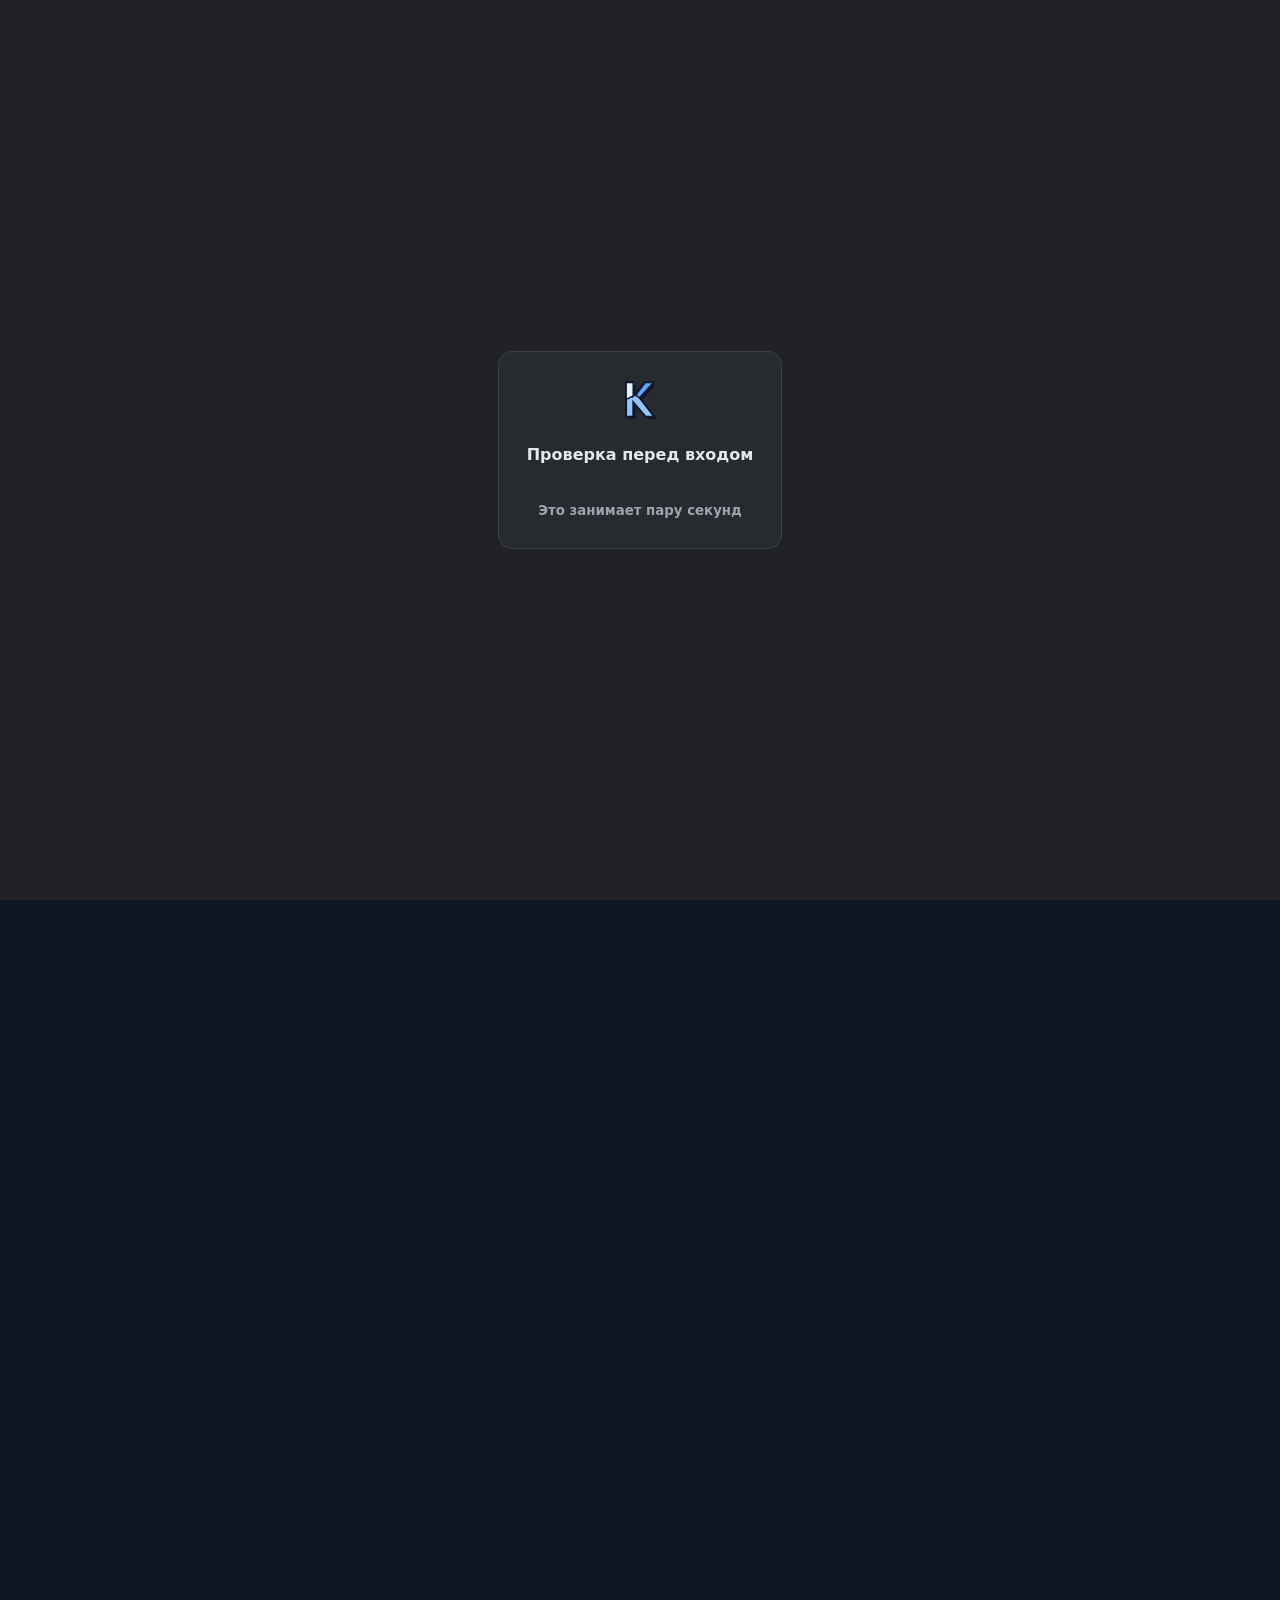
==== docs/index.html @ e1bd3796 "Откат последних 2 коммитов" ====
<!DOCTYPE html>
<html lang="ru">
<head>
<meta charset="utf-8">
<meta name="viewport" content="width=device-width,initial-scale=1,viewport-fit=cover">
<title>Kryonux: быстрый и усиленный Linux</title>
<link rel="canonical" href="https://wh1laye.github.io/Kryonux/">
<meta name="description" content="Kryonux: быстрый и усиленный Linux на базе LFS. Live ISO с установщиком, OpenRC, ядро kryonk на основе kernel.org, Limine, пакеты из исходников.">
<meta property="og:title" content="Kryonux">
<meta property="og:description" content="Kryonux: быстрый и усиленный Linux на базе LFS. Live ISO с установщиком, OpenRC, ядро kryonk на основе kernel.org, Limine, пакеты из исходников.">
<meta property="og:type" content="website">
<meta property="og:image" content="https://wh1laye.github.io/Kryonux/og.png">
<meta property="og:image:width" content="1200">
<meta property="og:image:height" content="630">
<meta name="twitter:card" content="summary_large_image">
<meta name="theme-color" content="#1a1c20">
<meta name="google-site-verification" content="18RICMRH_Gf_bcSQ7dL6TLRFiu3xmfDnoj_icw04Zkg" />
<link rel="manifest" href="manifest.webmanifest">
<link rel="alternate" type="application/rss+xml" title="Kryonux: новое" href="rss.xml">
<link rel="alternate" type="application/atom+xml" title="Kryonux: релизы" href="https://github.com/wh1laye/Kryonux/releases.atom">
<link rel="icon" href="icon.svg" type="image/svg+xml">
<link rel="icon" href="favicon.ico" sizes="48x48">
<link rel="apple-touch-icon" href="apple-touch-icon.png">
<link rel="stylesheet" href="fonts.css?v=1">
<link rel="stylesheet" href="style.css?v=16">
<link rel="stylesheet" href="site.css?v=3">
<link rel="stylesheet" href="theme.css?v=10">
<link rel="stylesheet" href="settings.css?v=6">
<link rel="stylesheet" href="ui.css?v=1">
<link rel="stylesheet" href="home.css?v=2">
<script>document.documentElement.classList.add('js')</script>
<script src="pwa.js?v=1" defer></script>
<script src="theme.js?v=17"></script>
<script src="i18n.js?v=8"></script>
<script src="typo.js?v=2"></script>
<script src="i18n-iso.js?v=1"></script>
<script src="gate.js?v=2"></script>
<script type="application/ld+json">{"@context": "https://schema.org", "@type": "SoftwareApplication", "name": "Kryonux", "alternateName": "kryonux", "applicationCategory": "OperatingSystem", "operatingSystem": "Linux x86_64", "description": "Kryonux: быстрый и усиленный Linux на базе LFS. Live ISO с установщиком, OpenRC, ядро kryonk на основе kernel.org, Limine, пакеты из исходников.", "url": "https://wh1laye.github.io/Kryonux/", "image": "https://wh1laye.github.io/Kryonux/og.png", "license": "https://www.gnu.org/licenses/gpl-3.0.html", "author": {"@type": "Organization", "name": "The Kryonux Project", "url": "https://github.com/wh1laye"}, "codeRepository": "https://github.com/wh1laye/Kryonux"}</script>
</head>
<body>
<header class="top">
<a class="brand" href="./" aria-label="Kryonux"><svg viewBox="48 18 176 208" aria-hidden="true"><defs><linearGradient id="g" x1="0" y1="0" x2="0" y2="1"><stop offset="0" stop-color="#9cc8f2"/><stop offset="1" stop-color="#3b5fa8"/></linearGradient></defs><path d="M66 36H104V108L168 36H212L138 118L216 218H170L104 142V218H66Z" fill="#0F172A"/><path d="M54 24H92V96L156 24H200L126 106L204 206H158L92 130V206H54Z" fill="url(#g)" stroke="#0F172A" stroke-width="10" stroke-linejoin="miter"/><path d="M54 24H92V96L54 114Z" fill="#E0F2FE" stroke="#0F172A" stroke-width="8" stroke-linejoin="miter"/><path d="M156 24H200L126 106L104 92Z" fill="#60A5FA" stroke="#0F172A" stroke-width="8" stroke-linejoin="miter"/></svg>ryonux</a>
<nav class="hl"><a class="gh on" aria-current="page" href=""><svg viewBox="0 0 24 24" aria-hidden="true"><path d="M4 11l8-7 8 7v9h-5v-6H9v6H4z"/></svg><span>Главная</span></a><a class="gh" href="handbook/"><svg viewBox="0 0 24 24" aria-hidden="true"><path d="M5 4h11a3 3 0 0 1 3 3v13H8a3 3 0 0 1-3-3zM5 17a3 3 0 0 1 3-3h11"/></svg><span>Справочник</span></a><div class="ddw"><button type="button" class="gh" id="ob" aria-haspopup="true" aria-expanded="false"><svg viewBox="0 0 24 24" aria-hidden="true"><path d="M5 12h.01M12 12h.01M19 12h.01" stroke-width="3"/></svg><span>Другие</span></button><div class="ddm" id="om" hidden><div class="ddh">Сборки</div><a class="ddi" href="status/"><svg viewBox="0 0 24 24" aria-hidden="true"><path d="M3 12h4l3-7 4 14 3-7h4"/></svg>Статус сборок</a><div class="ddh">Проект</div><a class="ddi" href="news/"><svg viewBox="0 0 24 24" aria-hidden="true"><path d="M12 3l2.4 5.6 6 .6-4.5 4 1.4 6-5.3-3.2L6.7 19.2l1.4-6-4.5-4 6-.6z"/></svg>Новое</a><a class="ddi" href="hardware/"><svg viewBox="0 0 24 24" aria-hidden="true"><path d="M7 7h10v10H7zM9 3v4M15 3v4M9 17v4M15 17v4M3 9h4M3 15h4M17 9h4M17 15h4"/></svg>Железо</a><a class="ddi" href="compare/"><svg viewBox="0 0 24 24" aria-hidden="true"><path d="M12 4v16M5 20h14M5 7h14M5 7l-3 6a3 3 0 0 0 6 0zM19 7l-3 6a3 3 0 0 0 6 0z"/></svg>Сравнение</a><a class="ddi" href="security/"><svg viewBox="0 0 24 24" aria-hidden="true"><rect x="5" y="11" width="14" height="9" rx="2"/><path d="M8 11V8a4 4 0 0 1 8 0v3"/></svg>Безопасность</a></div></div><a class="gh" href="forum/"><svg viewBox="0 0 24 24" aria-hidden="true"><path d="M4 5h16v11H9l-5 4z"/></svg><span>Форум</span></a><a class="gh" href="releases/"><svg viewBox="0 0 24 24" aria-hidden="true"><path d="M12 4v11M7 11l5 5 5-5M5 20h14"/></svg><span>Релизы</span></a></nav>
</header>
<main class="hm" id="top">
<section class="hero-w">
<div class="hero">
<div>
<a class="kick" href="releases/"><i></i><span id="kv">v0.0.1</span></a>
<h1>Быстрый и усиленный <em>Linux</em>, который ставится одной командой</h1>
<p class="lead">Загружаешься с live iso, запускаешь установщик, через несколько минут в /mnt/kryonux уже готовая система. OpenRC, ядро kryonk, фаервол включён с первой загрузки.</p>
<div class="cta"><a class="btn p" id="dl" href="releases/"><svg viewBox="0 0 24 24" aria-hidden="true"><path d="M12 4v11M7 11l5 5 5-5M5 20h14"/></svg><span>Скачать live iso</span></a><a class="btn" href="handbook/">Читать справочник</a></div>
<p class="mu small" id="dlinfo">x86_64, uefi и bios, ext4 и btrfs</p>
<div class="cmd" style="margin-top:18px"><span><b>$</b>doas kryonux-install</span><button class="cb" type="button" data-copy="doas kryonux-install"><svg viewBox="0 0 24 24" aria-hidden="true"><rect x="9" y="9" width="11" height="11" rx="2"/><path d="M5 15V6a2 2 0 0 1 2-2h9"/></svg><span>копировать</span></button></div>
</div>
<div class="tm" aria-label="Примеры команд">
<div class="tt"><i></i><i></i><i></i><div class="tabs" role="tablist"><button class="tab" type="button" role="tab" data-k="i" aria-selected="true">Установка</button><button class="tab" type="button" role="tab" data-k="p" aria-selected="false">Пакеты</button><button class="tab" type="button" role="tab" data-k="s" aria-selected="false">Защита</button></div></div>
<pre class="tb" id="tb"></pre>
</div>
</div>
<div class="stats">
<div class="stat rv"><b id="sv">0.0.1</b><span>Версия проекта</span></div>
<div class="stat rv"><b id="ss">—</b><span>Размер iso</span></div>
<div class="stat rv"><b>x86_64</b><span>UEFI и BIOS</span></div>
<div class="stat rv"><b>GPLv3</b><span>Лицензия</span></div>
</div>
<div class="chips"><span class="chip">OpenRC</span><span class="chip">limine</span><span class="chip">glibc</span><span class="chip">nftables</span><span class="chip">doas</span><span class="chip">syslog-ng</span><span class="chip">minisign</span><span class="chip">initramfs только для luks2</span></div>
</section>
<section id="feats">
<h2 class="rv">Из чего состоит</h2>
<p class="sh rv">Каждый компонент выбран за простоту и предсказуемость, а не за количество галочек.</p>
<div class="bento"><div class="card rv s4 big"><i><svg viewBox="0 0 24 24" aria-hidden="true"><path d="M13 3L5 14h6l-1 7 8-11h-6z"/></svg></i><h3>Быстрая установка</h3><p>Система распаковывается прямо из iso, без скачивания и компиляции. Режим auto сам размечает выбранный диск, режим manual трогает только разделы root и boot.</p><div class="tg"><span>kryonux-install</span><span>ext4</span><span>btrfs</span><span>luks2</span><span>uefi</span><span>bios</span></div></div><div class="card rv s2"><i><svg viewBox="0 0 24 24" aria-hidden="true"><path d="M12 3l8 3v6c0 5-3.5 8-8 9-4.5-1-8-4-8-9V6z"/></svg></i><h3>Усиленная база</h3><p>KSPP-опции ядра, подпись модулей, nftables с drop, обычный пользователь в wheel с doas.</p><div class="tg"><span>KSPP</span><span>nftables</span><span>doas</span></div></div><div class="card rv s2"><i><svg viewBox="0 0 24 24" aria-hidden="true"><path d="M6 6h12v12H6zM9 2v4M15 2v4M9 18v4M15 18v4M2 9h4M2 15h4M18 9h4M18 15h4"/></svg></i><h3>Ядро kryonk</h3><p>Драйверы дисков и файловых систем встроены: без шифрования система загружается без initramfs.</p></div><div class="card rv s2"><i><svg viewBox="0 0 24 24" aria-hidden="true"><path d="M12 3v9M6.3 6.3a8 8 0 1 0 11.4 0"/></svg></i><h3>OpenRC</h3><p>Простая система служб без systemd, службы стартуют параллельно.</p></div><div class="card rv s2"><i><svg viewBox="0 0 24 24" aria-hidden="true"><path d="M5 12h14M13 6l6 6-6 6"/></svg></i><h3>Limine</h3><p>Быстрый загрузчик с одним файлом конфига, для uefi и bios.</p></div><div class="card rv s2"><i><svg viewBox="0 0 24 24" aria-hidden="true"><path d="M12 3l8 4.5v9L12 21l-8-4.5v-9zM4 7.5l8 4.5 8-4.5M12 12v9"/></svg></i><h3>kpkg</h3><p>Пакеты из исходников, свои рецепты, снимки btrfs перед обновлением.</p></div><div class="card rv s2"><i><svg viewBox="0 0 24 24" aria-hidden="true"><path d="M5 11h14v9H5zM8 11V8a4 4 0 0 1 8 0v3"/></svg></i><h3>Secure boot и tpm2</h3><p>Свои ключи secure boot, подписанный uki, разблокировка luks через tpm2 с запасным паролем. На реальном железе скрипты пока не проверены.</p><div class="tg"><span>kryonux-secureboot</span><span>kryonux-uki</span><span>kryonux-tpm2</span></div></div><div class="card rv s2"><i><svg viewBox="0 0 24 24" aria-hidden="true"><path d="M12 3l8 3v6c0 5-3.5 8-8 9-4.5-1-8-4-8-9V6zM8.5 12l2.5 2.5 4.5-5"/></svg></i><h3>Проверка защиты</h3><p>Одна команда показывает, что включено в системе: фаервол, ssh, sysctl, ядро.</p><div class="tg"><span>doas kryonux-audit</span></div></div></div>
</section>
<section id="install">
<h2 class="rv">Установка в три шага</h2>
<p class="sh rv">Одной командой или вручную по справочнику.</p>
<div class="steps"><ol class="tl">
<li class="rv"><b>1</b><a href="handbook/#prep"><h3>Live iso</h3><p>Скачай, проверь сумму, запиши на флешку и загрузись. Вход в live: kryonux / kryonux.</p></a></li>
<li class="rv"><b>2</b><a href="handbook/#quick"><h3>kryonux-install</h3><p>Диск, пароли, всё остальное само: форматирование, распаковка, limine, пользователи.</p></a></li>
<li class="rv"><b>3</b><a href="handbook/#after"><h3>Reboot</h3><p>Вход, сеть, пакеты. Чистая консоль и обычный пользователь с doas.</p></a></li>
</ol>
<div class="tm rv"><div class="tt"><i></i><i></i><i></i><span class="mu small" style="margin-left:10px">Терминал</span></div><pre class="tb"><span class="l"><span class="p">$</span>doas kryonux-install</span><span class="l"><span class="p">$</span>reboot</span><span class="l"><span class="p">$</span>doas kpkg install nano</span></pre></div>
</div>
</section>
<section id="security">
<h2 class="rv">Безопасность по умолчанию</h2>
<p class="sh rv">Защита включена сразу после установки, а не спрятана в главе «потом настроишь».</p>
<div class="sec4"><div class="card rv "><i><svg viewBox="0 0 24 24" aria-hidden="true"><path d="M5 11h14v9H5zM8 11V8a4 4 0 0 1 8 0v3"/></svg></i><h3>Фаервол с первой загрузки</h3><p>nftables: входящие закрыты, исходящие открыты. Управление через kryonux-firewall.</p></div><div class="card rv "><i><svg viewBox="0 0 24 24" aria-hidden="true"><path d="M14 10a4 4 0 1 1-1.2-2.8L21 15v3h-3v-2h-2v-2h-2l-1.8-1.8"/></svg></i><h3>Подписанные релизы</h3><p>SHA-256 всех файлов и подпись minisign для iso, публичный ключ лежит на сайте.</p></div><div class="card rv "><i><svg viewBox="0 0 24 24" aria-hidden="true"><path d="M12 3l8 3v6c0 5-3.5 8-8 9-4.5-1-8-4-8-9V6zM8.5 12l2.5 2.5 4.5-5"/></svg></i><h3>Attestation в github actions</h3><p>Происхождение сборки подтверждается в самом github, а не только словами.</p></div><div class="card rv "><i><svg viewBox="0 0 24 24" aria-hidden="true"><path d="M12 3l8 3v6c0 5-3.5 8-8 9-4.5-1-8-4-8-9V6z"/></svg></i><h3>sshd выключен</h3><p>OpenSSH стоит, но не запущен. Root по ssh закрыт, включается двумя командами.</p></div></div>
</section>
<section id="pkg">
<h2 class="rv">kpkg</h2>
<p class="sh rv">Свой пакетный менеджер: пакеты собираются из исходников, на btrfs перед обновлением делается снимок.</p>
<div class="pk">
<div class="tm rv"><div class="tt"><i></i><i></i><i></i><span class="mu small" style="margin-left:10px">kpkg</span></div><pre class="tb"><span class="l"><span class="p">$</span>doas kpkg sync</span><span class="l"><span class="p">$</span>doas kpkg search htop</span><span class="l"><span class="p">$</span>doas kpkg install -a htop</span><span class="l"><span class="p">$</span>doas kpkg upgrade</span><span class="l"><span class="p">$</span>doas kpkg rollback</span></pre></div>
<div style="display:grid;gap:14px"><div class="card rv "><i><svg viewBox="0 0 24 24" aria-hidden="true"><path d="M12 3l8 4.5v9L12 21l-8-4.5v-9zM4 7.5l8 4.5 8-4.5M12 12v9"/></svg></i><h3>Снимки btrfs</h3><p>Upgrade сначала делает снимок корня, rollback загружается из него.</p></div><div class="card rv "><i><svg viewBox="0 0 24 24" aria-hidden="true"><path d="M12 3l8 3v6c0 5-3.5 8-8 9-4.5-1-8-4-8-9V6z"/></svg></i><h3>Проверка при установке</h3><p>Исходники kpkg проверяются подписью minisign, без неё установка отменяется.</p></div><div class="card rv "><i><svg viewBox="0 0 24 24" aria-hidden="true"><path d="M11 5a6 6 0 1 0 0 12 6 6 0 0 0 0-12zM16 16l5 5"/></svg></i><h3>Доктор</h3><p>kpkg doctor проверяет настройку, kpkg fix чинит окружение сборки.</p></div></div>
</div>
</section>
<section id="inside">
<h2 class="rv">Что внутри и чего нет</h2>
<p class="sh rv">Честный список, без маркетинга.</p>
<div class="two">
<div class="card rv y"><h3>Что внутри</h3><ul><li>GCC, glibc, binutils, python</li><li>OpenRC, udev, dhcpcd, iwd</li><li>OpenDoas вместо sudo</li><li>curl, git, nano, wget, rsync</li><li>nftables, gnupg, man-db</li><li>kpkg для пакетов</li></ul></div>
<div class="card rv n"><h3>Чего пока нет</h3><ul><li>Выбор рабочего стола и графики</li><li>ARM, только x86_64</li><li>Графического установщика</li></ul></div>
</div>
</section>
<section id="news">
<h2 class="rv">Новое</h2>
<p class="sh rv">Последние изменения проекта.</p>
<div class="nl" id="nl"></div>
</section>
<section id="faq">
<h2 class="rv">Частые вопросы</h2>
<div class="faq"><details class="rv"><summary>Это отдельный дистрибутив или сборка чужого?</summary><p>Собственная система: база собрана по lfs с glibc, свой установщик, свой загрузочный образ и свои сборочные скрипты. Рецепты пакетов в kpkg написаны для проекта.</p></details><details class="rv"><summary>На каком железе работает?</summary><p>Только x86_64, uefi и старый bios. На странице «железо» собрано, на чём проверено.</p></details><details class="rv"><summary>Есть ли графика?</summary><p>Нет, после установки только консоль. Всё остальное ты добавляешь сам через kpkg.</p></details><details class="rv"><summary>Как проверить, что iso не подменён?</summary><p>Сверь sha256 и, если в релизе есть файл .minisig, подпись minisign ключом с сайта. Файлы и суммы лежат на странице релизов.</p></details><details class="rv"><summary>Безопасно ли в live пароль Kryonux?</summary><p>Пароль Kryonux известен всем и нужен только для live, ssh в live закрыт. В установленной системе такого пароля нет.</p></details></div>
</section>
<section id="more">
<h2 class="rv">Дальше</h2>
<div class="nav"><a href="handbook/"><svg viewBox="0 0 24 24" aria-hidden="true"><path d="M5 4h11a3 3 0 0 1 3 3v13H8a3 3 0 0 1-3-3zM5 17a3 3 0 0 1 3-3h11"/></svg><div><strong>Справочник</strong><span>Установка, первые шаги и ошибки</span></div></a><a href="releases/"><svg viewBox="0 0 24 24" aria-hidden="true"><path d="M12 4v11M7 11l5 5 5-5M5 20h14"/></svg><div><strong>Релизы</strong><span>Live iso и контрольные суммы</span></div></a><a href="forum/"><svg viewBox="0 0 24 24" aria-hidden="true"><path d="M4 5h16v11H9l-5 4z"/></svg><div><strong>Форум</strong><span>Вопросы и обсуждение</span></div></a><a href="news/"><svg viewBox="0 0 24 24" aria-hidden="true"><path d="M12 3l2.4 5.6 6 .6-4.5 4 1.4 6-5.3-3.2L6.7 19.2l1.4-6-4.5-4 6-.6z"/></svg><div><strong>Новое</strong><span>Что в работе и что в планах</span></div></a><a href="hardware/"><svg viewBox="0 0 24 24" aria-hidden="true"><path d="M7 7h10v10H7zM9 3v4M15 3v4M9 17v4M15 17v4M3 9h4M3 15h4M17 9h4M17 15h4"/></svg><div><strong>Железо</strong><span>На чём проверено, добавь своё</span></div></a><a href="status/"><svg viewBox="0 0 24 24" aria-hidden="true"><path d="M3 12h4l3-7 4 14 3-7h4"/></svg><div><strong>Статус сборок</strong><span>Состояние github actions</span></div></a><a href="compare/"><svg viewBox="0 0 24 24" aria-hidden="true"><path d="M12 4v16M5 20h14M5 7h14M5 7l-3 6a3 3 0 0 0 6 0zM19 7l-3 6a3 3 0 0 0 6 0z"/></svg><div><strong>Сравнение</strong><span>Чем Kryonux отличается от других</span></div></a></div>
</section>
<section>
<div class="fin rv">
<h2>Поставь Kryonux сегодня</h2>
<p class="sh">Скачай live iso, проверь сумму и запусти установщик. Хватит флешки и десяти минут.</p>
<div class="cta"><a class="btn p" href="releases/">Скачать live iso</a><a class="btn" href="https://github.com/wh1laye/Kryonux">GitHub</a></div>
</div>
</section>
<footer>
<p>© 2026 The Kryonux Project. Лицензия GNU GPLv3. </p>
<p>Рецепты пакетов написаны для Kryonux и распространяются под лицензией проекта.</p>
<p><a href="https://github.com/wh1laye/Kryonux">github.com/wh1laye/Kryonux</a><br><a href="https://github.com/wh1laye/kpkg-recipes">github.com/wh1laye/kpkg-recipes</a></p>
</footer>
</main>
<script src="home.js?v=2" defer></script>
<script src="cmdk.js?v=4" defer></script>
<script src="ui.js?v=1" defer></script>
</body>
</html>
---- docs/fonts.css ----
@font-face{font-family:"Comfortaa";src:url("fonts/Comfortaa-Variable.woff2") format("woff2");font-weight:300 700;font-style:normal;font-display:swap}
@font-face{font-family:"IBM Plex Mono";src:url("fonts/IBMPlexMono-Regular.woff2") format("woff2");font-weight:400;font-style:normal;font-display:swap}
@font-face{font-family:"IBM Plex Mono";src:url("fonts/IBMPlexMono-Medium.woff2") format("woff2");font-weight:500;font-style:normal;font-display:swap}
@font-face{font-family:"IBM Plex Mono";src:url("fonts/IBMPlexMono-SemiBold.woff2") format("woff2");font-weight:600;font-style:normal;font-display:swap}
---- docs/style.css ----
:root{--bg:#f1f7ff;--surf:#fcfeff;--side:#e6f0fb;--line:#d0e2f4;--ink:#0e1c33;--mute:#587089;--ac:#1d78e6;--soft:#d9eafc;--code:#e8f2fc;--onac:#fff;--warnbg:#fdf4e3;--warnbd:#e8c277;--warnfg:#8a5a0b;--ok:#2e9e6b;--bad:#c4372c;--sans:"Comfortaa",system-ui,-apple-system,"Segoe UI",sans-serif;--mono:"IBM Plex Mono",ui-monospace,Menlo,Consolas,monospace}
*{box-sizing:border-box;scrollbar-width:thin;scrollbar-color:var(--line) transparent}
html{scroll-behavior:smooth;scroll-padding-top:80px;-webkit-text-size-adjust:100%;text-size-adjust:100%}
body{margin:0;background:var(--bg);color:var(--ink);font:16px/1.65 var(--sans);font-weight:700;-webkit-font-smoothing:antialiased;padding-top:env(safe-area-inset-top,0)}
a{color:var(--ac);text-underline-offset:3px}
::selection{background:var(--soft)}
:focus-visible{outline:2px solid var(--ac);outline-offset:2px;border-radius:calc(4px*var(--rs,1))}
[hidden]{display:none!important}
.mu{color:var(--mute)}

.top{position:sticky;top:0;z-index:20;display:flex;align-items:center;justify-content:space-between;gap:12px;height:54px;padding:0 20px;background:var(--surf);border-bottom:1px solid var(--line)}
.brand{display:flex;align-items:center;gap:1px;color:var(--ink);text-decoration:none;font-weight:600;font-size:19px;letter-spacing:-.01em;min-width:0}
.brand svg{height:22px;width:auto;flex:none;margin-right:1px}
.brand span{color:var(--mute);font-weight:400;font-size:15px;border-left:1px solid var(--line);padding-left:10px;white-space:nowrap}
.hl{display:flex;align-items:center;gap:2px;min-width:0;overflow-x:auto;scrollbar-width:none;-webkit-overflow-scrolling:touch}
.hl::-webkit-scrollbar{display:none}
.hl>*{flex:none}
.gh{position:relative;display:inline-flex;align-items:center;gap:6px;padding:6px 10px;margin:0;border:0;border-radius:calc(9px*var(--rs,1));background:none;color:var(--mute);font:inherit;font-weight:500;font-size:14px;line-height:1.4;-webkit-appearance:none;appearance:none;-webkit-tap-highlight-color:transparent;white-space:nowrap;text-decoration:none;cursor:pointer;transition:background .12s,color .12s}
button.gh{font-family:var(--sans)}
.gh:hover{background:var(--side);color:var(--ink)}
.gh.on{background:var(--soft);color:var(--ac)}
.gh svg{width:16px;height:16px;flex:none;fill:none;stroke:currentColor;stroke-width:1.8;stroke-linecap:round;stroke-linejoin:round}

.layout{display:grid;grid-template-columns:276px minmax(0,1fr);max-width:1180px;margin:0 auto}
.toc{position:sticky;top:54px;align-self:start;height:calc(100vh - 54px);overflow-y:auto;padding:30px 18px 30px 24px;border-right:1px solid var(--line)}
.toc summary{cursor:pointer;font-size:12px;font-weight:600;color:var(--mute);letter-spacing:.06em;margin-bottom:12px;list-style:none}
.toc summary::-webkit-details-marker{display:none}
.toc ol{list-style:none;margin:0;padding:0}
.toc li a{display:block;padding:5px 12px;border-radius:calc(8px*var(--rs,1));color:var(--mute);text-decoration:none;font-size:15px;line-height:1.45;transition:background .12s,color .12s}
.toc li a:hover{background:var(--side);color:var(--ink)}
.toc li a.on{background:var(--soft);color:var(--ac);font-weight:500}
.toc li li a{padding-left:26px;font-size:14px}
main{padding:44px 52px 90px;max-width:860px}
h1{font-size:36px;line-height:1.2;margin:0 0 10px;font-weight:600;letter-spacing:-.02em}
h2{font-size:25px;line-height:1.3;margin:54px 0 12px;padding-bottom:10px;border-bottom:1px solid var(--line);font-weight:600;letter-spacing:-.01em}
h3{font-size:18px;margin:30px 0 6px;font-weight:600}
p{margin:0 0 14px}
.lead{color:var(--mute);font-size:18px;line-height:1.6}
pre{margin:0;padding:15px 18px;background:var(--code);border:1px solid var(--line);border-radius:calc(12px*var(--rs,1));overflow-x:auto;font:14px/1.7 var(--mono)}
main>pre{margin:10px 0 18px}
code{font-family:var(--mono);font-size:.9em}
p code,li code,td code{background:var(--code);border:1px solid var(--line);border-radius:calc(6px*var(--rs,1));padding:1px 6px}
pre code{border:0;background:none;padding:0;font-size:inherit}
.cw{position:relative;margin:10px 0 18px}
.cw pre{margin:0;padding-right:54px}
.cpb{position:absolute;top:9px;right:9px;display:flex;align-items:center;justify-content:center;width:32px;height:32px;padding:0;border:1px solid var(--line);border-radius:calc(8px*var(--rs,1));background:var(--surf);color:var(--mute);cursor:pointer;transition:color .12s,border-color .12s}
.cpb:hover{color:var(--ac);border-color:var(--ac)}
.cpb.ok{color:var(--ok);border-color:var(--ok)}
.cpb svg{width:16px;height:16px;fill:none;stroke:currentColor;stroke-width:1.9;stroke-linecap:round;stroke-linejoin:round}
.note,.warn{margin:18px 0;padding:14px 18px;border-radius:calc(12px*var(--rs,1));background:var(--soft);border:1px solid var(--line)}
.note b,.warn b{display:block;font-size:12px;font-weight:600;letter-spacing:.04em;color:var(--ac);margin-bottom:3px}
.warn{background:var(--warnbg);border-color:var(--warnbd)}
.warn b{color:var(--warnfg)}
table{width:100%;border-collapse:separate;border-spacing:0;margin:14px 0 20px;font-size:15px;border:1px solid var(--line);border-radius:calc(12px*var(--rs,1));overflow:hidden;background:var(--surf)}
th,td{text-align:left;padding:10px 16px;border-bottom:1px solid var(--line);vertical-align:top}
tr:last-child>td{border-bottom:0}
th{background:var(--side);font-size:13px;font-weight:600;color:var(--mute)}
th+th,td+td{border-left:1px solid var(--line)}
.sc{overflow-x:auto}
footer{border-top:1px solid var(--line);margin-top:56px;padding-top:20px;color:var(--mute);font-size:14px}
footer p{margin:0 0 6px}

.btn{display:inline-flex;align-items:center;justify-content:center;gap:7px;padding:8px 16px;border:1px solid var(--line);border-radius:calc(10px*var(--rs,1));background:var(--surf);color:var(--ink);font:inherit;font-weight:500;font-size:15px;line-height:1.4;text-decoration:none;white-space:nowrap;cursor:pointer;transition:border-color .12s,background .12s,color .12s}
.btn:hover{border-color:var(--ac);color:var(--ac)}
.btn.p{background:var(--ac);border-color:var(--ac);color:var(--onac)}
.btn.p:hover{background:var(--ac);color:var(--onac);opacity:.9}
.btn.s{padding:5px 12px;font-size:14px}
.btn:disabled{opacity:.55;cursor:default}
.btn svg{width:16px;height:16px;fill:none;stroke:currentColor;stroke-width:1.8;stroke-linecap:round;stroke-linejoin:round}
.tag{display:inline-block;font-size:12px;line-height:20px;padding:0 9px;margin-right:6px;border-radius:var(--rp,999px);background:var(--soft);color:var(--mute);white-space:nowrap;font-weight:500}

@media(max-width:860px){
  .layout{display:block}
  .toc{position:static;height:auto;border-right:0;border-bottom:1px solid var(--line);padding:16px 18px}
  main{padding:28px 18px 60px}
  h1{font-size:30px}
  h2{font-size:22px;margin-top:42px}
  .top{padding:0 14px}
}
@media(max-width:560px){
  .hl{gap:0}
  .hl .gh span{display:none}
  .hl .gh{padding:7px}
  .brand span{display:none}
  .brand{font-size:16px;gap:0}
  .brand svg{height:19px}
}

.ddw{position:relative;display:inline-flex}
.ddm{position:fixed;top:58px;right:12px;z-index:40;display:flex;flex-direction:column;gap:2px;min-width:210px;max-width:calc(100vw - 24px);padding:6px;border:1px solid var(--line);border-radius:calc(12px*var(--rs,1));background:var(--surf)}
.ddm[hidden]{display:none}
.ddm{max-height:calc(100vh - 70px);overflow-y:auto}
.ddh{padding:8px 12px 4px;color:var(--mute);font-size:12px;font-weight:600}
.ddi{display:flex;align-items:center;gap:10px;padding:9px 12px;border-radius:calc(9px*var(--rs,1));color:var(--ink);text-decoration:none;font-size:14px;font-weight:500}
.ddi svg{width:17px;height:17px;flex:none;fill:none;stroke:var(--mute);stroke-width:1.8;stroke-linecap:round;stroke-linejoin:round}
.ddi:hover{background:var(--side)}
.ddi.on{background:var(--soft);color:var(--ac)}
.ddi.on svg{stroke:var(--ac)}
@media(max-width:380px){
  .top{padding:0 8px;gap:6px}
  .hl .gh{padding:6px}
  .brand svg{width:28px}
}
.sc:has(>table){padding:0;margin:14px 0 20px;border:1px solid var(--line);border-radius:calc(12px*var(--rs,1));background:var(--surf);overflow-x:auto}
.sc:has(>table)>table,.tw>table{margin:0;border:0;border-radius:0;background:none}

body{background-image:linear-gradient(135deg,transparent 49.6%,rgba(110,170,235,.10) 50%,transparent 50.4%),linear-gradient(45deg,transparent 49.6%,rgba(110,170,235,.10) 50%,transparent 50.4%);background-size:72px 72px}
.top{background:color-mix(in srgb,var(--surf) 86%,#bfe3ff);border-bottom-color:color-mix(in srgb,var(--line) 70%,#7fc4ff)}
.btn.p{background:linear-gradient(135deg,#7bd0ff,#2a6fe3);color:#fff;box-shadow:0 6px 20px rgba(60,140,240,.35),inset 0 1px 0 rgba(255,255,255,.55)}

.top{backdrop-filter:blur(10px) saturate(1.3);-webkit-backdrop-filter:blur(10px) saturate(1.3)}
h2,.hm h2{position:relative}
.hm h2::after{content:"";display:block;width:56px;height:3px;margin-top:10px;border-radius:2px;background:linear-gradient(90deg,#8ee9ff,#2b6fe0 60%,transparent)}
.gh.on{background:linear-gradient(135deg,color-mix(in srgb,var(--soft) 80%,#fff),var(--soft));box-shadow:inset 0 0 0 1px color-mix(in srgb,var(--ac) 25%,transparent)}
pre,.code{border:1px solid color-mix(in srgb,var(--ac) 18%,var(--line));box-shadow:inset 0 1px 0 rgba(255,255,255,.35)}
a.card,.card{transition:transform .18s,box-shadow .18s,border-color .18s}
a.card:hover,.card:hover{transform:translateY(-2px);border-color:color-mix(in srgb,var(--ac) 45%,var(--line));box-shadow:0 10px 28px color-mix(in srgb,var(--ac) 16%,transparent)}
::selection{background:color-mix(in srgb,var(--ac) 28%,transparent)}

.bento>*,.card,.stat{background:linear-gradient(145deg,color-mix(in srgb,var(--surf) 90%,#d4eeff),color-mix(in srgb,var(--surf) 95%,#b9defa));border:1px solid color-mix(in srgb,var(--ac) 24%,var(--line));box-shadow:inset 0 1px 0 rgba(255,255,255,.75),0 8px 24px color-mix(in srgb,var(--ac) 9%,transparent);position:relative;overflow:hidden}
.bento>*::after,.card::after,.stat::after{content:"";position:absolute;top:-60%;left:-30%;width:55%;height:220%;pointer-events:none;background:linear-gradient(100deg,transparent,rgba(255,255,255,.5),transparent);transform:rotate(18deg) translateX(-180%);transition:transform .9s ease}
.bento>*:hover::after,.card:hover::after,.stat:hover::after{transform:rotate(18deg) translateX(460%)}
.chip,.kick{background:linear-gradient(135deg,#e2f5ff,#bfe1ff);color:#0a3a78;border:1px solid #9ed0ff}
.hero-w::after{content:"";position:absolute;left:-40px;bottom:-30px;width:220px;height:220px;z-index:-1;pointer-events:none;background:linear-gradient(135deg,rgba(150,215,255,.7),rgba(255,255,255,0));clip-path:polygon(50% 0,100% 50%,50% 100%,0 50%);opacity:.55}
html[data-theme=gray] .bento>*,html[data-theme=gray] .card,html[data-theme=gray] .stat{background:linear-gradient(145deg,#17304a,#0f2033);border-color:#2a4a6c;box-shadow:inset 0 1px 0 rgba(160,220,255,.12),0 8px 28px rgba(60,160,255,.08)}
html[data-theme=gray] .chip,html[data-theme=gray] .kick{background:linear-gradient(135deg,#17406a,#10304f);color:#bfe6ff;border-color:#2d6a9f}
html[data-theme=gray] .hero-w::before,html[data-theme=gray] .hero-w::after{opacity:.28}
@media(prefers-reduced-motion:reduce){.bento>*::after,.card::after,.stat::after{transition:none}}
---- docs/site.css ----
.lp,.np{max-width:1040px;margin:0 auto;padding:56px 24px 90px}
.np{max-width:820px;padding-top:44px}
.eyebrow{display:inline-block;margin:0 0 14px;padding:3px 12px;border-radius:var(--rp,999px);background:var(--soft);color:var(--ac);font-size:13px;font-weight:500}
.hero{display:grid;grid-template-columns:minmax(0,1.15fr) minmax(0,1fr);gap:40px;align-items:center;padding:20px 0 30px}
.hero h1{font-size:46px;line-height:1.12;letter-spacing:-.025em;margin:0 0 16px}
.hero .lead{max-width:34em;margin:0 0 26px}
.cta{display:flex;flex-wrap:wrap;gap:10px;margin-bottom:14px}
.cta .btn{padding:11px 22px;font-size:16px}
.small{font-size:14px;margin:0}
.kryonux{margin:0;padding:26px 22px;border:1px solid var(--line);border-radius:calc(20px*var(--rs,1));background:var(--surf);color:var(--ac);font:12px/1.15 var(--mono);letter-spacing:.06em;overflow:hidden;white-space:pre;text-align:center;user-select:none}
.sec{margin-top:64px}
.sec h2{margin:0 0 14px;padding:0;border:0;font-size:26px}
.feats{display:grid;grid-template-columns:repeat(auto-fit,minmax(290px,1fr));gap:14px;margin-top:18px}
.feat{padding:20px 22px;border:1px solid var(--line);border-radius:calc(16px*var(--rs,1));background:var(--surf)}
.feat i{display:flex;align-items:center;justify-content:center;width:42px;height:42px;margin-bottom:12px;border-radius:calc(12px*var(--rs,1));background:var(--soft)}
.feat svg{width:22px;height:22px;fill:none;stroke:var(--ac);stroke-width:1.7;stroke-linecap:round;stroke-linejoin:round}
.feat h3{margin:0 0 4px;font-size:18px}
.feat p{margin:0;color:var(--mute);font-size:15px;line-height:1.55}
.flow{display:grid;grid-template-columns:repeat(auto-fit,minmax(220px,1fr));gap:12px;margin:18px 0 0;padding:0;list-style:none}
.flow a{display:grid;grid-template-columns:34px 1fr;gap:2px 12px;align-items:center;padding:14px 16px;border:1px solid var(--line);border-radius:calc(14px*var(--rs,1));background:var(--surf);color:var(--ink);text-decoration:none;transition:border-color .12s}
.flow a:hover{border-color:var(--ac)}
.flow b{grid-row:span 2;display:flex;align-items:center;justify-content:center;width:34px;height:34px;border-radius:50%;background:var(--soft);color:var(--ac);font-size:15px}
.flow strong{font-weight:600;line-height:1.3}
.flow span{color:var(--mute);font-size:14px;line-height:1.4}
.term{border:1px solid var(--line);border-radius:calc(16px*var(--rs,1));background:var(--code);overflow:hidden}
.tbar{padding:9px 18px;border-bottom:1px solid var(--line);color:var(--mute);font-size:13px}
.term pre{margin:0;padding:18px 20px;border:0;border-radius:0;background:none;color:var(--ink);font:14px/1.8 var(--mono)}
.term .p{color:var(--ac);margin-right:8px}
.two{display:grid;grid-template-columns:1fr 1fr;gap:34px}
.two h2{font-size:22px}
.chk,.no{margin:0;padding:0;list-style:none}
.chk li,.no li{position:relative;margin:0;padding:9px 0 9px 28px;border-bottom:1px solid var(--line)}
.chk li::before,.no li::before{content:'';position:absolute;left:2px;top:15px;width:12px;height:7px;border-left:2px solid var(--ok);border-bottom:2px solid var(--ok);transform:rotate(-45deg)}
.no li::before{left:4px;top:11px;width:2px;height:14px;border:0;background:var(--mute);transform:rotate(45deg)}
.no li::after{content:'';position:absolute;left:4px;top:11px;width:2px;height:14px;background:var(--mute);transform:rotate(-45deg)}
.links{display:grid;grid-template-columns:repeat(auto-fit,minmax(220px,1fr));gap:12px}
.links a{display:flex;flex-direction:column;gap:2px;padding:16px 18px;border:1px solid var(--line);border-radius:calc(14px*var(--rs,1));background:var(--surf);color:var(--ink);text-decoration:none;transition:border-color .12s}
.links a:hover{border-color:var(--ac)}
.links strong{font-size:17px}
.links span{color:var(--mute);font-size:14px}
.log{margin:22px 0 26px;padding:0;list-style:none}
.log li{display:grid;grid-template-columns:104px 1fr;gap:16px;padding:18px 0;border-top:1px solid var(--line)}
.log li:last-child{border-bottom:1px solid var(--line)}
.log h3{margin:0 0 4px;font-size:18px}
.log p{margin:0;color:var(--mute)}
.st{align-self:start;justify-self:start;padding:2px 11px;border-radius:var(--rp,999px);background:var(--side);color:var(--mute);font-size:12px;font-weight:600;line-height:20px}
.st.ok{background:rgba(46,158,107,.15);color:var(--ok)}
.st.wip{background:var(--soft);color:var(--ac)}
@media(max-width:860px){
  .lp,.np{padding:34px 18px 70px}
  .hero{grid-template-columns:1fr;gap:26px}
  .hero h1{font-size:34px}
  .kryonux{font-size:9px;padding:18px 10px}
  .two{grid-template-columns:1fr;gap:10px}
  .sec{margin-top:48px}
  .log li{grid-template-columns:1fr;gap:6px}
}
---- docs/theme.css ----
html{background:var(--bg);color-scheme:light}
html[data-grad]{background:linear-gradient(var(--ga),var(--g1),var(--g2)) fixed}
body{min-height:100vh}
html[data-theme=gray]{color-scheme:dark;--bg:#0e1622;--surf:#142030;--side:#192840;--line:#243750;--ink:#e6f1ff;--mute:#8fa8c4;--ac:#7fd0ff;--soft:#173250;--code:#0b121c;--onac:#11151b;--warnbg:#352d20;--warnbd:#8f6a28;--warnfg:#e7c37a;--ok:#4bc08a;--bad:#f08a82}
html[data-theme=gray] ::selection{background:#41506a}
html[data-grad] body{background:linear-gradient(var(--ga),var(--g1),var(--g2)) fixed;min-height:100vh}
html[data-grad] .top,html[data-grad] .bar{background:linear-gradient(var(--ga),var(--g1),var(--g2)) fixed}
html[data-theme=night]{color-scheme:dark;--bg:#000;--surf:#0b0b0e;--side:#121216;--line:#202228;--ink:#e8e9ec;--mute:#8b9099;--ac:#7aa7ff;--soft:#0f1626;--code:#060608;--onac:#000;--warnbg:#241c0c;--warnbd:#7a5a1e;--warnfg:#e7c37a;--ok:#4bc08a;--bad:#f08a82}
html[data-theme=night] ::selection{background:#1c2f55}
html[data-theme=nord]{color-scheme:dark;--bg:#2e3440;--surf:#3b4252;--side:#434c5e;--line:#4c566a;--ink:#eceff4;--mute:#a7b1c2;--ac:#88c0d0;--soft:#394a5c;--code:#292e39;--onac:#1d2128;--warnbg:#4a4230;--warnbd:#8f7a3e;--warnfg:#ebcb8b;--ok:#a3be8c;--bad:#bf616a}
html[data-theme=nord] ::selection{background:#4c6a7a}
html[data-theme=dracula]{color-scheme:dark;--bg:#282a36;--surf:#303241;--side:#383a4c;--line:#44475a;--ink:#f8f8f2;--mute:#a4a8c4;--ac:#bd93f9;--soft:#3b3558;--code:#21222c;--onac:#1a1a22;--warnbg:#3d3a2a;--warnbd:#8f8a3e;--warnfg:#f1fa8c;--ok:#50fa7b;--bad:#ff5555}
html[data-theme=dracula] ::selection{background:#4a3f73}
html[data-theme=sepia]{color-scheme:light;--bg:#f4ecd8;--surf:#fbf5e6;--side:#ece2c8;--line:#dccfae;--ink:#3b2f1e;--mute:#7a6a4f;--ac:#a0521d;--soft:#efdcbf;--code:#efe5cc;--onac:#fff;--warnbg:#f6e7bf;--warnbd:#d3a64a;--warnfg:#7a4f08;--ok:#3f8a4f;--bad:#b3362b}
html[data-theme=sepia] ::selection{background:#e6c9a0}
html[data-theme=matrix]{color-scheme:dark;--bg:#020a04;--surf:#04140a;--side:#061c0e;--line:#0d3a1a;--ink:#b6ffc8;--mute:#4fa868;--ac:#00ff66;--soft:#052a14;--code:#030f06;--onac:#001a08;--warnbg:#1a2a08;--warnbd:#5a7a1e;--warnfg:#d0ff7a;--ok:#00ff66;--bad:#ff5a5a}
html[data-theme=matrix] ::selection{background:#0d4a22}
html[data-theme=amber]{color-scheme:dark;--bg:#140c02;--surf:#1c1204;--side:#261a06;--line:#3d2a0a;--ink:#ffd9a0;--mute:#b08642;--ac:#ffb000;--soft:#3a2808;--code:#100a02;--onac:#1a1000;--warnbg:#2a1c08;--warnbd:#8f6a28;--warnfg:#ffd27a;--ok:#9ccc3c;--bad:#ff6a4a}
html[data-theme=amber] ::selection{background:#5a3c0c}
html{--gb:24px;--gs:180%;--gt:45%;--gh:.7;--gd:.55}
html[data-glass],.gpc{--gl:blur(var(--gb)) saturate(var(--gs)) brightness(1.05);--rs:1.6;--gbd:rgba(255,255,255,calc(var(--gh)*.2));--gsh:rgba(0,0,0,calc(var(--gd)*.38));--gsl:rgba(0,0,0,calc(var(--gd)*.2));--gk:rgba(0,0,0,.35);--gbs:0 0 0 .5px var(--gk),inset 0 1px 0 rgba(255,255,255,calc(var(--gh)*.8)),inset 1px 0 0 rgba(255,255,255,calc(var(--gh)*.26)),inset -1px 0 0 rgba(255,255,255,calc(var(--gh)*.08)),inset 0 -1px 0 rgba(255,255,255,calc(var(--gh)*.14)),inset 0 0 22px rgba(255,255,255,calc(var(--gh)*.08)),inset 0 -16px 24px -18px rgba(255,255,255,calc(var(--gh)*.26)),0 1px 2px var(--gsl),0 14px 38px var(--gsh)}
html[data-glass][data-theme=light],html[data-glass][data-theme=sepia],html[data-theme=light] .gpc,html[data-theme=sepia] .gpc{--gbd:rgba(255,255,255,calc(.35 + var(--gh)*.5));--gsh:rgba(40,70,140,calc(var(--gd)*.24));--gsl:rgba(40,70,140,calc(var(--gd)*.14));--gk:rgba(30,50,100,.16)}
html[data-glass]{--gc:linear-gradient(180deg,rgba(255,255,255,calc(var(--gh)*.34)),rgba(255,255,255,0) 52%)}
html[data-glass] body{background:transparent}
html[data-glass][data-gla]::before{content:"";position:fixed;inset:-20vmax;z-index:-1;pointer-events:none;background:radial-gradient(38vmax 38vmax at 18% 14%,color-mix(in srgb,var(--ac) 44%,transparent),transparent 68%),radial-gradient(34vmax 34vmax at 86% 22%,color-mix(in srgb,var(--ac2,#c46bf0) 36%,transparent),transparent 68%),radial-gradient(40vmax 40vmax at 70% 92%,color-mix(in srgb,#27d3c2 28%,transparent),transparent 68%),radial-gradient(30vmax 30vmax at 10% 82%,color-mix(in srgb,#ffb15a 22%,transparent),transparent 68%)}
@media (prefers-reduced-motion:no-preference){html[data-glass][data-gla][data-glm]:not([data-mrm]):not([data-calm])::before{animation:glb 36s ease-in-out infinite alternate;will-change:transform}}
@keyframes glb{from{transform:translate3d(-3%,-2%,0) rotate(0deg) scale(1)}50%{transform:translate3d(2%,3%,0) rotate(6deg) scale(1.08)}to{transform:translate3d(4%,-3%,0) rotate(-4deg) scale(1.14)}}
html[data-glass] :is(.top,.bar,.toc,.card,.feat,.flow a,.links a,.note,.warn,.ddm,.tw,.sxb,.hbt,.hlp,.post,.trow,.hist,.pop,.stat div,.poll,.ann,.rlist,.relbody,.vf fieldset,.drop,.sc,.hbq1,.dmm,.ni,.fpanel,.hbs,.term,.kryonux,.vit,.sp .spb){-webkit-backdrop-filter:var(--gl);backdrop-filter:var(--gl);background-color:color-mix(in srgb,var(--surf) var(--gt),transparent);background-image:radial-gradient(240px circle at var(--mx,16%) var(--my,0%),rgba(255,255,255,calc(var(--gh)*.26)),transparent 64%),linear-gradient(150deg,rgba(255,255,255,calc(var(--gh)*.30)),rgba(255,255,255,calc(var(--gh)*.07)) 36%,rgba(255,255,255,0) 58%,rgba(255,255,255,calc(var(--gh)*.10)));background-clip:padding-box;border-color:var(--gbd);box-shadow:var(--gbs);transition:transform .38s cubic-bezier(.2,.9,.25,1.2),box-shadow .3s ease,background-color .25s ease,border-color .25s ease}
html[data-glass] :is(.top,.bar,.toc,.card,.feat,.flow a,.links a,.note,.warn,.ddm,.tw,.sxb,.hbt,.hlp,.post,.trow,.hist,.pop,.stat div,.poll,.ann,.rlist,.relbody,.vf fieldset,.drop,.sc,.hbq1,.dmm,.ni,.fpanel,.hbs,.term,.kryonux,.vit,.sp .spb) :is(.top,.bar,.toc,.card,.feat,.flow a,.links a,.note,.warn,.ddm,.tw,.sxb,.hbt,.hlp,.post,.trow,.hist,.pop,.stat div,.poll,.ann,.rlist,.relbody,.vf fieldset,.drop,.sc,.hbq1,.dmm,.ni,.fpanel,.hbs,.term,.kryonux,.vit,.sp .spb){-webkit-backdrop-filter:none;backdrop-filter:none}
.gpc{-webkit-backdrop-filter:var(--gl);backdrop-filter:var(--gl);background-color:color-mix(in srgb,var(--surf) var(--gt),transparent);background-image:radial-gradient(180px circle at 14% 0%,rgba(255,255,255,calc(var(--gh)*.26)),transparent 64%),linear-gradient(150deg,rgba(255,255,255,calc(var(--gh)*.30)),rgba(255,255,255,calc(var(--gh)*.07)) 36%,rgba(255,255,255,0) 58%,rgba(255,255,255,calc(var(--gh)*.10)));background-clip:padding-box;border:1px solid var(--gbd);box-shadow:var(--gbs)}
html[data-glass] :is(.feat,.flow a,.links a,.card,.post,.trow,.ni):hover{transform:translateY(-3px);box-shadow:var(--gbs),0 22px 50px var(--gsh)}
html[data-glass] :is(.feat,.flow a,.links a,.card,.post,.trow,.ni):active{transform:translateY(-1px) scale(.992)}
html[data-glass] :is(.btn,.gh,.seg2,.tsr,.cpb,input:not([type=range]):not([type=checkbox]):not([type=color]),textarea,select){-webkit-backdrop-filter:none;backdrop-filter:none;background-color:color-mix(in srgb,var(--surf) calc(var(--gt) + 12%),transparent);background-image:linear-gradient(160deg,rgba(255,255,255,calc(var(--gh)*.26)),rgba(255,255,255,calc(var(--gh)*.04)));background-clip:padding-box;border-color:var(--gbd);box-shadow:inset 0 1px 0 rgba(255,255,255,calc(var(--gh)*.7)),inset 0 -1px 0 rgba(255,255,255,calc(var(--gh)*.1)),0 1px 2px var(--gsl);transition:transform .3s cubic-bezier(.2,.9,.25,1.4),box-shadow .25s ease,background-color .2s ease,border-color .2s ease}
html[data-glass] :is(.gh,.btn):hover{background-color:color-mix(in srgb,var(--surf) calc(var(--gt) + 28%),transparent)}
html[data-glass] :is(.btn,.gh):active{transform:scale(.95)}
html[data-glass] .gh:not(:hover):not(.on){background-image:none;box-shadow:none;background-color:transparent;border-color:transparent}
html[data-glass] .btn.p{background:var(--gc),var(--abg,var(--ac));color:var(--onac);border-color:rgba(255,255,255,calc(var(--gh)*.35));box-shadow:inset 0 1px 0 rgba(255,255,255,calc(var(--gh)*.6)),inset 0 -1px 0 rgba(0,0,0,.14),0 8px 22px color-mix(in srgb,var(--ac) 46%,transparent)}
html[data-glass] .btn.p:hover{filter:brightness(1.08) saturate(1.1);opacity:1}
html[data-glass] :is(.tag,.st,.cd,.pb,.pe,table,pre,code){-webkit-backdrop-filter:none;backdrop-filter:none;box-shadow:none}
html[data-glass] .top{--gl:blur(calc(var(--gb) + 6px)) saturate(calc(var(--gs) + 20%)) brightness(1.05)}
@supports not ((backdrop-filter:blur(1px)) or (-webkit-backdrop-filter:blur(1px))){html[data-glass]{--gt:88%}.gpc{background-color:color-mix(in srgb,var(--surf) 88%,transparent)}}
@media (prefers-reduced-transparency:reduce){html[data-glass] :is(.top,.bar,.toc,.card,.feat,.flow a,.links a,.note,.warn,.ddm,.tw,.sxb,.hbt,.hlp,.post,.trow,.hist,.pop,.stat div,.poll,.ann,.rlist,.relbody,.vf fieldset,.drop,.sc,.hbq1,.dmm,.ni,.fpanel,.hbs,.term,.kryonux,.vit,.sp .spb),html[data-glass] :is(.btn,.gh,.seg2,.tsr,.cpb,input:not([type=range]):not([type=checkbox]):not([type=color]),textarea,select),.gpc{-webkit-backdrop-filter:none;backdrop-filter:none;background-color:var(--surf);background-image:none}html[data-glass][data-gla]::before{display:none}}
:root[data-mdt]:not([data-glass]) body{background-image:radial-gradient(color-mix(in srgb,var(--ink) 8%,transparent) 1px,transparent 1.2px)}
:root[data-mgd]:not([data-glass])::before{opacity:.5}
:where(html:not([data-glass]):not([data-grad])) body{background-image:radial-gradient(900px 520px at 6% -6%,color-mix(in srgb,var(--ac) 11%,transparent),transparent 70%),radial-gradient(800px 520px at 100% 0,color-mix(in srgb,var(--ac2,var(--ac)) 8%,transparent),transparent 70%);background-attachment:fixed}
:where(html:not([data-glass])) .top{box-shadow:0 1px 0 var(--line),0 10px 30px -18px rgba(0,0,0,.45)}
:where(html:not([data-glass])) :is(.feat,.card,.flow a,.links a,.kryonux,.vit,.note,.warn){box-shadow:0 1px 2px rgba(0,0,0,.1),0 12px 28px -18px rgba(0,0,0,.5);transition:transform .25s cubic-bezier(.2,.9,.25,1.2),box-shadow .25s,border-color .2s}
:where(html:not([data-glass])) :is(.feat,.card,.flow a,.links a):hover{transform:translateY(-3px);border-color:var(--ac);box-shadow:0 2px 4px rgba(0,0,0,.12),0 18px 38px -18px color-mix(in srgb,var(--ac) 55%,#000)}
:where(html:not([data-glass])) .btn{transition:transform .2s cubic-bezier(.3,1.5,.5,1),border-color .15s,background .15s,box-shadow .2s,color .15s}
:where(html:not([data-glass])) .btn:hover{transform:translateY(-1px)}
:where(html:not([data-glass])) .btn:active{transform:scale(.96)}
:where(html:not([data-glass])) .btn.p{background:var(--abg,var(--ac));box-shadow:inset 0 1px 0 rgba(255,255,255,.28),0 8px 20px -8px var(--ac)}
:where(html:not([data-glass])) .toc li a.on{box-shadow:inset 3px 0 0 var(--ac)}
:where(html:not([data-glass])) pre{box-shadow:inset 0 1px 0 color-mix(in srgb,var(--ink) 6%,transparent),0 10px 26px -18px rgba(0,0,0,.5)}
:where(html:not([data-glass])) h1{background:linear-gradient(100deg,var(--ink) 30%,var(--ac));-webkit-background-clip:text;background-clip:text;-webkit-text-fill-color:transparent}
:where(html:not([data-glass])) table tbody tr{transition:background .15s}
:where(html:not([data-glass])) table tbody tr:hover{background:color-mix(in srgb,var(--soft) 60%,transparent)}
body{background-color:transparent}
html[data-grad] body{background:none}
:root[data-mfs] .top::before{content:"";position:absolute;left:-12px;right:-12px;top:-8px;height:8px;background:var(--bg);pointer-events:none}

html[data-theme=gray] body{background-image:linear-gradient(135deg,transparent 49.6%,rgba(150,210,255,.06) 50%,transparent 50.4%),linear-gradient(45deg,transparent 49.6%,rgba(150,210,255,.06) 50%,transparent 50.4%)}
---- docs/settings.css ----
.btn.p,.seg2 button.on,.pgb.on,.atabs a.on,.sgm button.on{background:var(--abg,var(--ac));color:var(--onac)}
.btn.p{border-color:transparent}
.feat i,.card .ci,.flow b,.nm>svg{background:var(--dbg,var(--soft))}
.eyebrow{background:var(--dbg,var(--soft))}
.feat svg{stroke:var(--dfg,var(--ac))}
.eyebrow,.card .ci,.flow b,.nm>svg{color:var(--dfg,var(--ac))}
.brand svg stop:first-child{stop-color:var(--lg1,#9cc8f2)}
.brand svg stop:last-child{stop-color:var(--lg2,#3b5fa8)}
#sb.on{color:var(--ac);background:var(--soft)}

html.sp-open{overflow:hidden}
.sp{position:fixed;inset:0;z-index:60;display:flex;justify-content:flex-end;align-items:stretch;padding:12px;padding-right:max(12px,env(safe-area-inset-right,0px));background:rgba(0,0,0,.4);animation:spf .2s ease-out}
.sp::before{content:"";position:absolute;inset:0;pointer-events:none;-webkit-backdrop-filter:blur(8px);backdrop-filter:blur(8px)}
.spb{position:relative;z-index:1;display:flex;flex-direction:column;gap:12px;width:min(440px,100%);height:100%;overflow-y:auto;overscroll-behavior:contain;background:var(--bg);color:var(--ink);border:1px solid var(--line);border-radius:calc(26px*var(--rs,1));box-shadow:0 24px 70px rgba(0,0,0,.45);padding:0 14px 24px;padding-bottom:max(24px,env(safe-area-inset-bottom,0px));animation:sps .42s cubic-bezier(.2,.9,.25,1.12);transition:transform .25s ease}
@keyframes spf{from{opacity:0}to{opacity:1}}
@keyframes sps{from{transform:translateX(36px) scale(.97);opacity:0}to{transform:none;opacity:1}}
@keyframes spu{from{transform:translateY(100%)}to{transform:none}}
.sph{position:sticky;top:0;z-index:2;flex:none;margin:0 -14px 4px;padding:0 14px 12px;background:var(--bg);border-bottom:1px solid var(--line)}
.sphr{display:flex;align-items:center;justify-content:space-between;height:58px;padding:0 2px 0 6px;touch-action:none}
.sphr b{font-size:21px;font-weight:650;letter-spacing:-.01em}
.spt{display:flex;gap:3px;padding:3px;border-radius:calc(14px*var(--rs,1));background:color-mix(in srgb,var(--ink) 8%,transparent);overflow-x:auto;scrollbar-width:none}
.spt::-webkit-scrollbar{display:none}
.spt button{flex:1 0 auto;padding:8px 14px;border:0;border-radius:calc(11px*var(--rs,1));background:none;color:var(--mute);font:inherit;font-size:14px;font-weight:600;cursor:pointer;transition:background .2s,color .2s,box-shadow .2s}
.spt button:hover{color:var(--ink)}
.spt button.on{background:var(--surf);color:var(--ink);box-shadow:0 1px 3px rgba(0,0,0,.28),inset 0 1px 0 rgba(255,255,255,.1)}
.spb[data-tab="look"]>.sps:not([data-t="look"]),.spb[data-tab="color"]>.sps:not([data-t="color"]),.spb[data-tab="glass"]>.sps:not([data-t="glass"]),.spb[data-tab="text"]>.sps:not([data-t="text"]),.spb[data-tab="more"]>.sps:not([data-t="more"]){display:none}
.spx{display:inline-flex;align-items:center;justify-content:center;width:38px;height:38px;border-radius:50%!important;padding:0;border:1px solid var(--line);border-radius:calc(12px*var(--rs,1));background:var(--surf);color:var(--mute);cursor:pointer}
.spx:hover{border-color:var(--ac);color:var(--ac)}
.spx svg{width:20px;height:20px;fill:none;stroke:currentColor;stroke-width:1.9;stroke-linecap:round}
.sps{flex:none;padding:16px;border:1px solid var(--line);border-radius:calc(18px*var(--rs,1));background:var(--surf);animation:spi .3s ease backwards}
@keyframes spi{from{opacity:0;transform:translateY(6px)}to{opacity:1;transform:none}}
.sps h4{margin:0 0 12px;font-size:12px;font-weight:650;letter-spacing:.08em;text-transform:uppercase;color:var(--mute)}
.spm{margin:-4px 0 12px;color:var(--mute);font-size:14px}
.sgm{display:grid;grid-template-columns:repeat(auto-fit,minmax(70px,1fr));gap:4px;padding:4px;border:1px solid var(--line);border-radius:calc(12px*var(--rs,1));background:var(--bg)}
.sgm button{display:inline-flex;align-items:center;justify-content:center;gap:7px;padding:10px 4px;border:0;border-radius:calc(9px*var(--rs,1));background:none;color:var(--mute);font:inherit;font-weight:500;font-size:15px;cursor:pointer;transition:background .2s,color .2s,transform .2s cubic-bezier(.3,1.5,.5,1)}
.sgm button:active{transform:scale(.95)}
.dt{display:block;flex:none;width:14px;height:14px;border-radius:50%;border:1px solid color-mix(in srgb,var(--ink) 35%,transparent)}
.sgm button:hover{color:var(--ink)}
.sgm button.on,.sgm button.on:hover{color:var(--onac)}
.spp{display:flex;flex-wrap:wrap;gap:10px;margin-bottom:14px}
.pr{position:relative;width:40px;height:40px;transition:transform .2s cubic-bezier(.3,1.5,.5,1);padding:0;border:2px solid transparent;border-radius:50%;cursor:pointer;outline:2px solid var(--line);outline-offset:-2px}
.pr:hover{outline-color:var(--mute);transform:scale(1.1)}
.pr.on::after{content:"";position:absolute;left:50%;top:48%;width:7px;height:13px;margin:-8px 0 0 -3px;box-sizing:border-box;border:solid #fff;border-width:0 2.5px 2.5px 0;transform:rotate(45deg);filter:drop-shadow(0 0 2px rgba(0,0,0,.55))}
.pr.on{border-color:var(--surf);outline:2px solid var(--ink)}
.spr{display:grid;grid-template-columns:1fr 1fr;gap:12px;margin-bottom:14px}
.spr label{display:flex;flex-direction:column;gap:6px;color:var(--mute);font-size:13px}
.spr input[type=color]{width:100%;height:44px;padding:3px;border:1px solid var(--line);border-radius:calc(12px*var(--rs,1));background:var(--bg);cursor:pointer}
.spc{position:relative;display:flex;align-items:center;margin:0;padding:11px 0;font-size:15px;line-height:22px;cursor:pointer;-webkit-tap-highlight-color:transparent}
.spc+.spc,.spc+.spq,.sgm+.spc,.spv+.spc{border-top:1px solid color-mix(in srgb,var(--line) 75%,transparent)}
.spc input{position:absolute;right:0;top:50%;width:48px;height:30px;margin:-15px 0 0;opacity:0;cursor:pointer;z-index:1}
.spc span{position:relative;display:block;flex:1;min-height:28px;padding:3px 62px 3px 0}
.spc span::before{content:"";position:absolute;right:0;top:50%;width:48px;height:28px;margin-top:-14px;box-sizing:border-box;border-radius:14px;background:color-mix(in srgb,var(--ink) 18%,transparent);box-shadow:inset 0 1px 3px rgba(0,0,0,.25);transition:background .25s,box-shadow .2s}
.spc span::after{content:"";position:absolute;right:22px;top:50%;width:24px;height:24px;margin-top:-12px;border-radius:50%;background:#fff;box-shadow:0 2px 5px rgba(0,0,0,.35),0 0 0 .5px rgba(0,0,0,.12);transition:transform .32s cubic-bezier(.3,1.5,.5,1),width .2s}
.spc:active span::after{width:28px}
.spc input:checked+span::before{background:var(--abg,var(--ac))}
.spc input:checked+span::after{transform:translateX(20px)}
.spc:active input:checked+span::after{transform:translateX(16px)}
.spc input:focus-visible+span::before{box-shadow:0 0 0 3px var(--soft),0 0 0 5px var(--ac)}
.mdg>.spc{border-top:0}
.spa{display:flex;align-items:center;gap:12px;margin-bottom:14px;color:var(--mute);font-size:14px}
.spa>span{flex:none;min-width:92px}
.spa input{flex:1;min-width:0;height:22px;margin:0;background:none;cursor:pointer;-webkit-appearance:none;appearance:none}
.spa input::-webkit-slider-runnable-track{height:6px;border-radius:3px;background:linear-gradient(90deg,var(--ac) var(--p,0%),color-mix(in srgb,var(--ink) 16%,transparent) var(--p,0%))}
.spa input::-moz-range-track{height:6px;border-radius:3px;background:color-mix(in srgb,var(--ink) 16%,transparent)}
.spa input::-moz-range-progress{height:6px;border-radius:3px;background:var(--ac)}
.spa input::-webkit-slider-thumb{-webkit-appearance:none;width:24px;height:24px;margin-top:-9px;border:0;border-radius:50%;background:#fff;box-shadow:0 2px 6px rgba(0,0,0,.4),0 0 0 .5px rgba(0,0,0,.15)}
.spa input::-moz-range-thumb{width:24px;height:24px;border:0;border-radius:50%;background:#fff;box-shadow:0 2px 6px rgba(0,0,0,.4),0 0 0 .5px rgba(0,0,0,.15)}
.spa input:focus-visible{outline:2px solid var(--ac);outline-offset:4px;border-radius:6px}
.spa em{min-width:46px;font-style:normal;text-align:right;color:var(--ink)}
.spv{display:flex;align-items:center;gap:12px;margin-bottom:14px;padding:12px;border:1px solid var(--line);border-radius:calc(12px*var(--rs,1));background:var(--bg)}
.spv .pv1{padding:9px 18px;border-radius:calc(10px*var(--rs,1));color:var(--onac);font-weight:500;font-size:15px}
.spv .pv2{flex:1;height:38px;border-radius:calc(10px*var(--rs,1))}
.spq{padding:8px 16px;border:1px solid var(--line);border-radius:calc(10px*var(--rs,1));background:none;color:var(--mute);font:inherit;font-size:14px;cursor:pointer}
.spq:hover{border-color:var(--ac);color:var(--ac)}

html[data-fs="1"] main{zoom:1.1}
html[data-fs="2"] main{zoom:1.22}
html[data-hc="1"][data-theme="gray"]{--mute:#cdd4de;--line:#5d636e;--ink:#fff}
html[data-hc="1"][data-theme="light"]{--mute:#313d4c;--line:#98a4b6;--ink:#000}
html[data-cmd="1"] #kryonux p,html[data-cmd="1"] #kryonux ul,html[data-cmd="1"] #kryonux ol,html[data-cmd="1"] #kryonux table,html[data-cmd="1"] #kryonux .note,html[data-cmd="1"] #kryonux .lead{display:none}
html[data-cmd="1"] #kryonux .m-uefi,html[data-cmd="1"] #kryonux .m-bios{margin:0}

html[data-mlh="1"] body,html[data-mlh="1"] main{line-height:1.45}
html[data-mlh="2"] body,html[data-mlh="2"] main{line-height:1.85}
html[data-mls="1"] body{letter-spacing:-.012em}
html[data-mls="2"] body{letter-spacing:.02em}
html[data-mw="1"] main{max-width:700px}
html[data-mw="2"] main{max-width:1040px}
html[data-mw="2"] .layout{max-width:1500px}
html[data-mcs="1"] pre{font-size:12px}
html[data-mcs="2"] pre{font-size:15.5px}
html[data-mcw] pre{white-space:pre-wrap;word-break:break-word;overflow-wrap:anywhere}
html[data-mul] main a{text-decoration:underline!important;text-decoration-thickness:1px}
html[data-mrm] *,html[data-mrm] *::before,html[data-mrm] *::after{animation-duration:.001ms!important;animation-iteration-count:1!important;transition-duration:.001ms!important;scroll-behavior:auto!important}
html[data-msm]{scroll-behavior:auto!important}
html[data-mse] ::selection{background:var(--ac);color:var(--onac)}
html[data-mfo] :focus-visible{outline-width:3px;outline-offset:3px}
.top{transition:transform .22s ease}
.top.mh{transform:translateY(-100%)}
.mgm{margin-bottom:14px}
.mtl{display:flex;flex-wrap:wrap;gap:8px;margin-top:4px}
.mtt{position:fixed;right:18px;bottom:max(18px,env(safe-area-inset-bottom,0px));z-index:30;display:flex;align-items:center;justify-content:center;width:44px;height:44px;padding:0;border:1px solid var(--line);border-radius:50%;background:var(--surf);color:var(--ink);cursor:pointer;opacity:0;pointer-events:none;transform:translateY(8px);transition:opacity .18s,transform .18s}
.mtt.on{opacity:1;pointer-events:auto;transform:none}
.mtt:hover{border-color:var(--ac);color:var(--ac)}
.mtt svg{width:20px;height:20px;fill:none;stroke:currentColor;stroke-width:2;stroke-linecap:round;stroke-linejoin:round}
.mtoast{position:fixed;left:50%;bottom:28px;transform:translateX(-50%);z-index:9999;padding:12px 18px;border:1px solid var(--ac);border-radius:calc(12px*var(--rs,1));background:var(--bg);color:var(--ink);font-size:14px}

html[data-mrs="1"]{--rs:0;--rp:0px}
html[data-mrs="2"]{--rs:.5}
html[data-mrs="3"]{--rs:1.6}
html[data-mrs="4"]{--rs:2.4}
.mrg{display:grid;grid-template-columns:repeat(auto-fit,minmax(68px,1fr));gap:8px;margin-bottom:14px}
.mrb{display:flex;flex-direction:column;align-items:center;gap:8px;padding:10px 4px 8px;border:1px solid var(--line);border-radius:calc(12px*var(--rs,1));background:var(--bg);color:var(--mute);font:inherit;font-size:13px;font-weight:500;cursor:pointer;transition:border-color .15s,color .15s,background .15s}
.mrb:hover{border-color:var(--ac);color:var(--ink)}
.mrb.on,.mrb.on:hover{border-color:var(--ac);background:var(--soft);color:var(--ink);box-shadow:inset 0 0 0 1px var(--ac)}
.mrb i{position:relative;display:block;width:48px;height:36px;border:2px solid var(--mute);border-radius:calc(14px*var(--q));background:var(--surf);transition:border-color .15s}
.mrb i::after{content:"";position:absolute;left:8px;right:8px;bottom:6px;height:9px;border-radius:calc(5px*var(--q));background:var(--abg,var(--ac))}
.mrb.on i{border-color:var(--ac)}
.mrv{display:flex;align-items:center;gap:10px;margin-bottom:14px;padding:12px;border:1px solid var(--line);border-radius:calc(12px*var(--rs,1));background:var(--bg)}
.mrv .b1{padding:9px 16px;border-radius:calc(10px*var(--rs,1));background:var(--abg,var(--ac));color:var(--onac);font-size:15px;font-weight:500}
.mrv .b2{padding:8px 15px;border:1px solid var(--line);border-radius:calc(10px*var(--rs,1));color:var(--ink);font-size:15px;font-weight:500}
.mrv .b3{padding:3px 11px;border-radius:var(--rp,999px);background:var(--soft);color:var(--ac);font-size:12px;font-weight:600}

.gpv{position:relative;height:118px;margin:4px 0 14px;overflow:hidden;border:1px solid var(--line);border-radius:calc(16px*var(--rs,1));background:var(--bg);isolation:isolate}
.gpv i{position:absolute;border-radius:50%}
.gp1{left:-8%;top:-30%;width:58%;height:130%;background:radial-gradient(closest-side,var(--ac),transparent)}
.gp2{right:-10%;top:10%;width:52%;height:110%;background:radial-gradient(closest-side,var(--ac2,#c46bf0),transparent)}
.gp3{left:30%;bottom:-50%;width:50%;height:110%;background:radial-gradient(closest-side,#27d3c2,transparent)}
.gpc{position:absolute;left:50%;top:50%;display:flex;align-items:center;gap:10px;padding:12px 18px;margin:-26px 0 0 -78px;width:156px;border-radius:calc(16px*var(--rs,1));color:var(--ink);font-weight:600;font-size:15px}
.gpc b{flex:none;width:22px;height:22px;border-radius:50%;background:var(--abg,var(--ac));box-shadow:inset 0 1px 0 rgba(255,255,255,.55)}
.gsl{margin-top:14px}
.spm+.sgm.gst{margin-bottom:0}
.sps .spq{margin-top:6px}
.sps .spc+.spq{margin-top:14px}

html[data-mdn="1"] main{padding-top:30px;padding-bottom:64px}
html[data-mdn="1"] h2{margin-top:36px}
html[data-mdn="1"] h3{margin-top:22px}
html[data-mdn="1"] main p,html[data-mdn="1"] main li{margin-bottom:9px}
html[data-mdn="1"] .toc li a{padding-top:3px;padding-bottom:3px}
html[data-mdn="1"] :is(.note,.warn){margin:12px 0;padding:10px 14px}
html[data-mdn="1"] :is(th,td){padding:7px 12px}
html[data-mdn="2"] main{padding-top:60px;padding-bottom:120px}
html[data-mdn="2"] h2{margin-top:72px}
html[data-mdn="2"] h3{margin-top:40px}
html[data-mdn="2"] main p,html[data-mdn="2"] main li{margin-bottom:20px}
html[data-mdn="2"] .toc li a{padding-top:8px;padding-bottom:8px}
html[data-mdn="2"] :is(.note,.warn){margin:26px 0;padding:20px 24px}
html[data-mdn="2"] :is(th,td){padding:14px 20px}

@media (max-width:640px){
  .sp{padding:0;align-items:flex-end;justify-content:center}
  .spb{width:100%;height:min(90%,100%);border-radius:calc(26px*var(--rs,1)) calc(26px*var(--rs,1)) 0 0;border-bottom:0;animation:spu .42s cubic-bezier(.2,.9,.25,1.05)}
  .sphr{position:relative;padding-top:10px}
  .sphr::before{content:"";position:absolute;left:50%;top:6px;width:38px;height:5px;margin-left:-19px;border-radius:3px;background:color-mix(in srgb,var(--ink) 28%,transparent)}
}

html[data-glass] .sp{background:rgba(0,0,0,.22)}
html[data-glass] .spb{background-color:color-mix(in srgb,var(--surf) calc(var(--gt) + 14%),transparent);box-shadow:var(--gbs),0 30px 80px rgba(0,0,0,.4)}
html[data-glass] .sph{background:color-mix(in srgb,var(--surf) 38%,transparent);-webkit-backdrop-filter:blur(22px) saturate(1.7);backdrop-filter:blur(22px) saturate(1.7);border-bottom-color:color-mix(in srgb,var(--ink) 9%,transparent);border-radius:calc(26px*var(--rs,1)) calc(26px*var(--rs,1)) 0 0}
html[data-glass] .sps{background:linear-gradient(160deg,rgba(255,255,255,calc(var(--gh)*.16)),rgba(255,255,255,calc(var(--gh)*.03)));border-color:color-mix(in srgb,var(--ink) 9%,transparent);box-shadow:inset 0 1px 0 rgba(255,255,255,calc(var(--gh)*.45))}
html[data-glass] .sgm,html[data-glass] .spv,html[data-glass] .mrv,html[data-glass] .mdg,html[data-glass] .mrb{background:color-mix(in srgb,var(--ink) 6%,transparent);border-color:color-mix(in srgb,var(--ink) 9%,transparent)}
html[data-glass] .spt{background:color-mix(in srgb,var(--ink) 10%,transparent)}
html[data-glass] .spt button.on{background:color-mix(in srgb,var(--surf) 90%,transparent);box-shadow:inset 0 1px 0 rgba(255,255,255,calc(var(--gh)*.7)),0 2px 8px rgba(0,0,0,.25)}
html[data-glass] .sgm button.on{box-shadow:inset 0 1px 0 rgba(255,255,255,.35),0 3px 10px color-mix(in srgb,var(--ac) 38%,transparent)}
html[data-glass] .spx,html[data-glass] .spq{background:color-mix(in srgb,var(--ink) 8%,transparent);border-color:color-mix(in srgb,var(--ink) 12%,transparent);box-shadow:inset 0 1px 0 rgba(255,255,255,calc(var(--gh)*.5))}
@media (max-width:640px){html[data-glass] .sph{border-radius:calc(26px*var(--rs,1)) calc(26px*var(--rs,1)) 0 0}}
@media (prefers-reduced-transparency:reduce){html[data-glass] .sph{-webkit-backdrop-filter:none;backdrop-filter:none;background:var(--bg)}html[data-glass] .spb{background-color:var(--surf)}.sp::before{display:none}}

.spf{margin-top:18px;padding-top:14px;border-top:1px solid var(--line)}
---- docs/home.css ----
.hm{max-width:1160px;margin:0 auto;padding:40px 24px 90px;--r:calc(18px*var(--rs,1))}
.hm section{margin-top:96px;scroll-margin-top:80px}
.hm .hero-w{margin-top:0;position:relative}
.hm h1{font-size:clamp(34px,5.4vw,60px);line-height:1.06;letter-spacing:-.03em;margin:0 0 18px;font-weight:650}
.hm h1 em{font-style:normal;background:linear-gradient(100deg,var(--ac),#c46bf0 70%);-webkit-background-clip:text;background-clip:text;color:transparent}
.hm h2{margin:0 0 10px;padding:0;border:0;font-size:clamp(26px,3.4vw,38px);line-height:1.15;letter-spacing:-.02em}
.hm .sh{max-width:46em;margin:0 0 34px;color:var(--mute);font-size:17px}
.hm .kick{display:inline-flex;align-items:center;gap:8px;margin:0 0 14px;padding:4px 14px 4px 8px;border-radius:var(--rp,999px);background:var(--soft);color:var(--ac);font-size:13px;font-weight:600;text-decoration:none}
.hm .kick i{width:8px;height:8px;border-radius:50%;background:var(--ok);box-shadow:0 0 0 0 var(--ok);animation:hmp 2.2s infinite}
@keyframes hmp{0%{box-shadow:0 0 0 0 color-mix(in srgb,var(--ok) 55%,transparent)}70%,100%{box-shadow:0 0 0 9px transparent}}
.hm .hero{display:grid;grid-template-columns:minmax(0,1.05fr) minmax(0,1fr);gap:44px;align-items:center;padding:0}
.hm .hero .lead{max-width:33em;margin:0 0 26px;font-size:18px}
.hm .cta{display:flex;flex-wrap:wrap;gap:10px;margin:0 0 16px}
.hm .cta .btn{padding:12px 24px;font-size:16px;border-radius:calc(12px*var(--rs,1))}
.hm .cmd{display:flex;align-items:center;gap:10px;max-width:460px;padding:6px 6px 6px 16px;border:1px solid var(--line);border-radius:calc(12px*var(--rs,1));background:var(--code);font:14px/1.5 var(--mono);color:var(--ink)}
.hm .cmd span{flex:1;min-width:0;overflow:hidden;text-overflow:ellipsis;white-space:nowrap}
.hm .cmd b{color:var(--ac);font-weight:500;margin-right:8px}
.hm .cb{flex:none;display:inline-flex;align-items:center;gap:6px;padding:6px 12px;border:1px solid var(--line);border-radius:calc(8px*var(--rs,1));background:var(--surf);color:var(--mute);font:500 13px/1.4 var(--sans);cursor:pointer;transition:color .15s,border-color .15s}
.hm .cb:hover{color:var(--ac);border-color:var(--ac)}
.hm .cb.ok{color:var(--ok);border-color:var(--ok)}
.hm .cb svg{width:14px;height:14px;fill:none;stroke:currentColor;stroke-width:1.9;stroke-linecap:round;stroke-linejoin:round}
.hm .tm{border:1px solid var(--line);border-radius:var(--r);background:var(--code);overflow:hidden;box-shadow:0 30px 60px -30px rgba(0,0,0,.45)}
.hm .tt{display:flex;align-items:center;gap:6px;padding:10px 14px;border-bottom:1px solid var(--line);background:var(--side)}
.hm .tt i{width:11px;height:11px;border-radius:50%;background:var(--line)}
.hm .tt i:nth-child(1){background:#ff6a5e}
.hm .tt i:nth-child(2){background:#ffbd3d}
.hm .tt i:nth-child(3){background:#2ec55b}
.hm .tabs{display:flex;gap:2px;margin-left:12px;overflow-x:auto;scrollbar-width:none}
.hm .tabs::-webkit-scrollbar{display:none}
.hm .tab{padding:4px 12px;border:0;border-radius:calc(8px*var(--rs,1));background:none;color:var(--mute);font:500 13px/1.4 var(--sans);cursor:pointer;white-space:nowrap}
.hm .tab:hover{color:var(--ink)}
.hm .tab[aria-selected=true]{background:var(--soft);color:var(--ac)}
.hm .tb{margin:0;padding:18px 20px;border:0;border-radius:0;background:none;color:var(--ink);font:14px/1.85 var(--mono);white-space:pre-wrap;word-break:break-word}
.hm .tb .p{color:var(--ac);margin-right:8px;user-select:none}
.hm .tb .c{color:var(--mute)}
.hm .tb .l{display:block}
.hm .tb.go .l{opacity:0;animation:hml .35s forwards}
@keyframes hml{from{opacity:0;transform:translateY(4px)}to{opacity:1;transform:none}}
.hm .stats{display:grid;grid-template-columns:repeat(auto-fit,minmax(170px,1fr));gap:12px;margin-top:44px}
.hm .stat{padding:16px 18px;border:1px solid var(--line);border-radius:calc(14px*var(--rs,1));background:var(--surf)}
.hm .stat b{display:block;font-size:26px;line-height:1.2;letter-spacing:-.02em;font-weight:650}
.hm .stat span{color:var(--mute);font-size:13px}
.hm .chips{display:flex;flex-wrap:wrap;gap:8px;margin-top:22px}
.hm .chip{padding:5px 13px;border:1px solid var(--line);border-radius:var(--rp,999px);background:var(--surf);color:var(--mute);font:500 13px/1.5 var(--mono)}
.hm .bento{display:grid;grid-template-columns:repeat(6,minmax(0,1fr));gap:14px}
.hm .card{position:relative;display:flex;flex-direction:column;gap:6px;padding:22px 24px;border:1px solid var(--line);border-radius:var(--r);background:var(--surf);overflow:hidden;isolation:isolate;transition:border-color .2s,transform .25s}
.hm .card::before{content:"";position:absolute;inset:0;z-index:-1;opacity:0;background:radial-gradient(320px circle at var(--sx,50%) var(--sy,0%),color-mix(in srgb,var(--ac) 16%,transparent),transparent 70%);transition:opacity .25s}
.hm .card:hover{border-color:color-mix(in srgb,var(--ac) 55%,var(--line))}
.hm .card:hover::before{opacity:1}
.hm .card i{display:flex;align-items:center;justify-content:center;width:44px;height:44px;margin-bottom:10px;border-radius:calc(13px*var(--rs,1));background:var(--soft)}
.hm .card i svg{width:23px;height:23px;fill:none;stroke:var(--ac);stroke-width:1.7;stroke-linecap:round;stroke-linejoin:round}
.hm .card h3{margin:0;font-size:19px;letter-spacing:-.01em}
.hm .card p{margin:0;color:var(--mute);font-size:15px;line-height:1.55}
.hm .card .tg{margin-top:auto;padding-top:12px;display:flex;flex-wrap:wrap;gap:6px}
.hm .card .tg span{padding:2px 10px;border-radius:var(--rp,999px);background:var(--side);color:var(--mute);font:500 12px/1.7 var(--mono)}
.hm .s2{grid-column:span 2}
.hm .s3{grid-column:span 3}
.hm .s4{grid-column:span 4}
.hm .big h3{font-size:24px}
.hm .big p{font-size:16px}
.hm .steps{display:grid;grid-template-columns:minmax(0,5fr) minmax(0,7fr);gap:30px;align-items:start}
.hm .tl{position:relative;margin:0;padding:0;list-style:none}
.hm .tl::before{content:"";position:absolute;left:19px;top:20px;bottom:20px;width:2px;background:linear-gradient(var(--ac),var(--line))}
.hm .tl li{position:relative;padding:0 0 22px 58px}
.hm .tl li:last-child{padding-bottom:0}
.hm .tl b{position:absolute;left:0;top:0;display:flex;align-items:center;justify-content:center;width:40px;height:40px;border-radius:50%;background:var(--surf);border:2px solid var(--ac);color:var(--ac);font-size:16px}
.hm .tl h3{margin:0 0 2px;font-size:18px}
.hm .tl p{margin:0;color:var(--mute);font-size:15px}
.hm .tl a{color:inherit;text-decoration:none}
.hm .tl a:hover h3{color:var(--ac)}
.hm .sec4{display:grid;grid-template-columns:repeat(auto-fit,minmax(250px,1fr));gap:14px}
.hm .two{display:grid;grid-template-columns:1fr 1fr;gap:14px}
.hm .two .card{padding:24px 26px}
.hm .two h3{font-size:21px;margin-bottom:8px}
.hm .two ul{margin:0;padding:0;list-style:none}
.hm .two li{position:relative;padding:8px 0 8px 28px;border-top:1px solid var(--line);font-size:15px}
.hm .two li:first-child{border-top:0}
.hm .two .y li::before{content:"";position:absolute;left:2px;top:13px;width:12px;height:7px;border-left:2px solid var(--ok);border-bottom:2px solid var(--ok);transform:rotate(-45deg)}
.hm .two .n li::before,.hm .two .n li::after{content:"";position:absolute;left:4px;top:10px;width:2px;height:14px;background:var(--mute);transform:rotate(45deg)}
.hm .two .n li::after{transform:rotate(-45deg)}
.hm .pk{display:grid;grid-template-columns:minmax(0,6fr) minmax(0,5fr);gap:14px}
.hm #tb{min-height:236px}
.hm .pk .tm{align-self:start}
.hm .nl{display:grid;grid-template-columns:repeat(auto-fit,minmax(260px,1fr));gap:14px}
.hm .nl .card{gap:8px}
.hm .nl time{color:var(--ac);font:500 12px/1 var(--mono)}
.hm .faq{display:grid;gap:10px;max-width:860px}
.hm .faq details{border:1px solid var(--line);border-radius:calc(14px*var(--rs,1));background:var(--surf);transition:border-color .2s}
.hm .faq details[open]{border-color:color-mix(in srgb,var(--ac) 50%,var(--line))}
.hm .faq summary{display:flex;align-items:center;justify-content:space-between;gap:12px;padding:16px 20px;font-weight:600;font-size:16px;cursor:pointer;list-style:none}
.hm .faq summary::-webkit-details-marker{display:none}
.hm .faq summary::after{content:"";flex:none;width:9px;height:9px;border-right:2px solid var(--mute);border-bottom:2px solid var(--mute);transform:rotate(45deg);transition:transform .2s}
.hm .faq details[open] summary::after{transform:rotate(-135deg)}
.hm .faq p{margin:0;padding:0 20px 18px;color:var(--mute);font-size:15px}
.hm .nav{display:grid;grid-template-columns:repeat(auto-fit,minmax(230px,1fr));gap:12px}
.hm .nav a{display:flex;align-items:center;gap:14px;padding:15px 18px;border:1px solid var(--line);border-radius:calc(14px*var(--rs,1));background:var(--surf);color:var(--ink);text-decoration:none;transition:border-color .2s,transform .2s}
.hm .nav a:hover{border-color:var(--ac);transform:translateY(-2px)}
.hm .nav svg{flex:none;width:22px;height:22px;fill:none;stroke:var(--ac);stroke-width:1.7;stroke-linecap:round;stroke-linejoin:round}
.hm .nav strong{display:block;font-size:16px;line-height:1.3}
.hm .nav span{display:block;color:var(--mute);font-size:13px;line-height:1.4}
.hm .fin{position:relative;padding:54px 30px;border:1px solid var(--line);border-radius:calc(26px*var(--rs,1));background:radial-gradient(600px circle at 20% 0%,color-mix(in srgb,var(--ac) 20%,transparent),transparent 70%),radial-gradient(500px circle at 90% 100%,color-mix(in srgb,#c46bf0 16%,transparent),transparent 70%),var(--surf);text-align:center}
.hm .fin h2{margin-bottom:10px}
.hm .fin .sh{margin:0 auto 24px}
.hm .fin .cta{justify-content:center;margin:0}
.hm footer{margin-top:64px}
.js .hm .rv{opacity:0;transform:translateY(18px);transition:opacity .6s ease,transform .6s cubic-bezier(.2,.8,.2,1)}
.js .hm .rv.in{opacity:1;transform:none}
@media(prefers-reduced-motion:reduce){
  .js .hm .rv{opacity:1;transform:none;transition:none}
  .hm .kick i{animation:none}
  .hm .tb.go .l{animation:none;opacity:1}
}
@media(max-width:980px){
  .hm .bento{grid-template-columns:repeat(2,minmax(0,1fr))}
  .hm .s2,.hm .s3,.hm .s4{grid-column:span 1}
  .hm .big{grid-column:span 2}
  .hm .steps,.hm .pk{grid-template-columns:1fr}
}
@media(max-width:860px){
  .hm{padding:26px 18px 70px}
  .hm section{margin-top:70px}
  .hm .hero{grid-template-columns:1fr;gap:30px}
  .hm .two{grid-template-columns:1fr}
}
@media(max-width:560px){
  .hm .bento{grid-template-columns:1fr}
  .hm .big{grid-column:span 1}
  .hm .stats{grid-template-columns:repeat(2,1fr)}
  .hm .cta .btn{flex:1}
  .hm .tb{font-size:13px;padding:14px}
  .hm .fin{padding:38px 18px}
}

.hero-w::before{content:"";position:absolute;top:-30px;right:-50px;width:520px;height:520px;max-width:70vw;z-index:-1;pointer-events:none;background:conic-gradient(from 210deg at 50% 50%,rgba(186,228,255,.7),rgba(255,255,255,0) 20%,rgba(100,170,255,.45) 38%,rgba(255,255,255,0) 55%,rgba(150,210,255,.6) 75%,rgba(255,255,255,0) 90%,rgba(186,228,255,.7));clip-path:polygon(50% 0,100% 38%,50% 100%,0 38%);opacity:.5}
.hero h1 em{font-style:normal;background:linear-gradient(120deg,#5cc8ff,#2b6fe0 60%,#8ee9ff);-webkit-background-clip:text;background-clip:text;color:transparent}
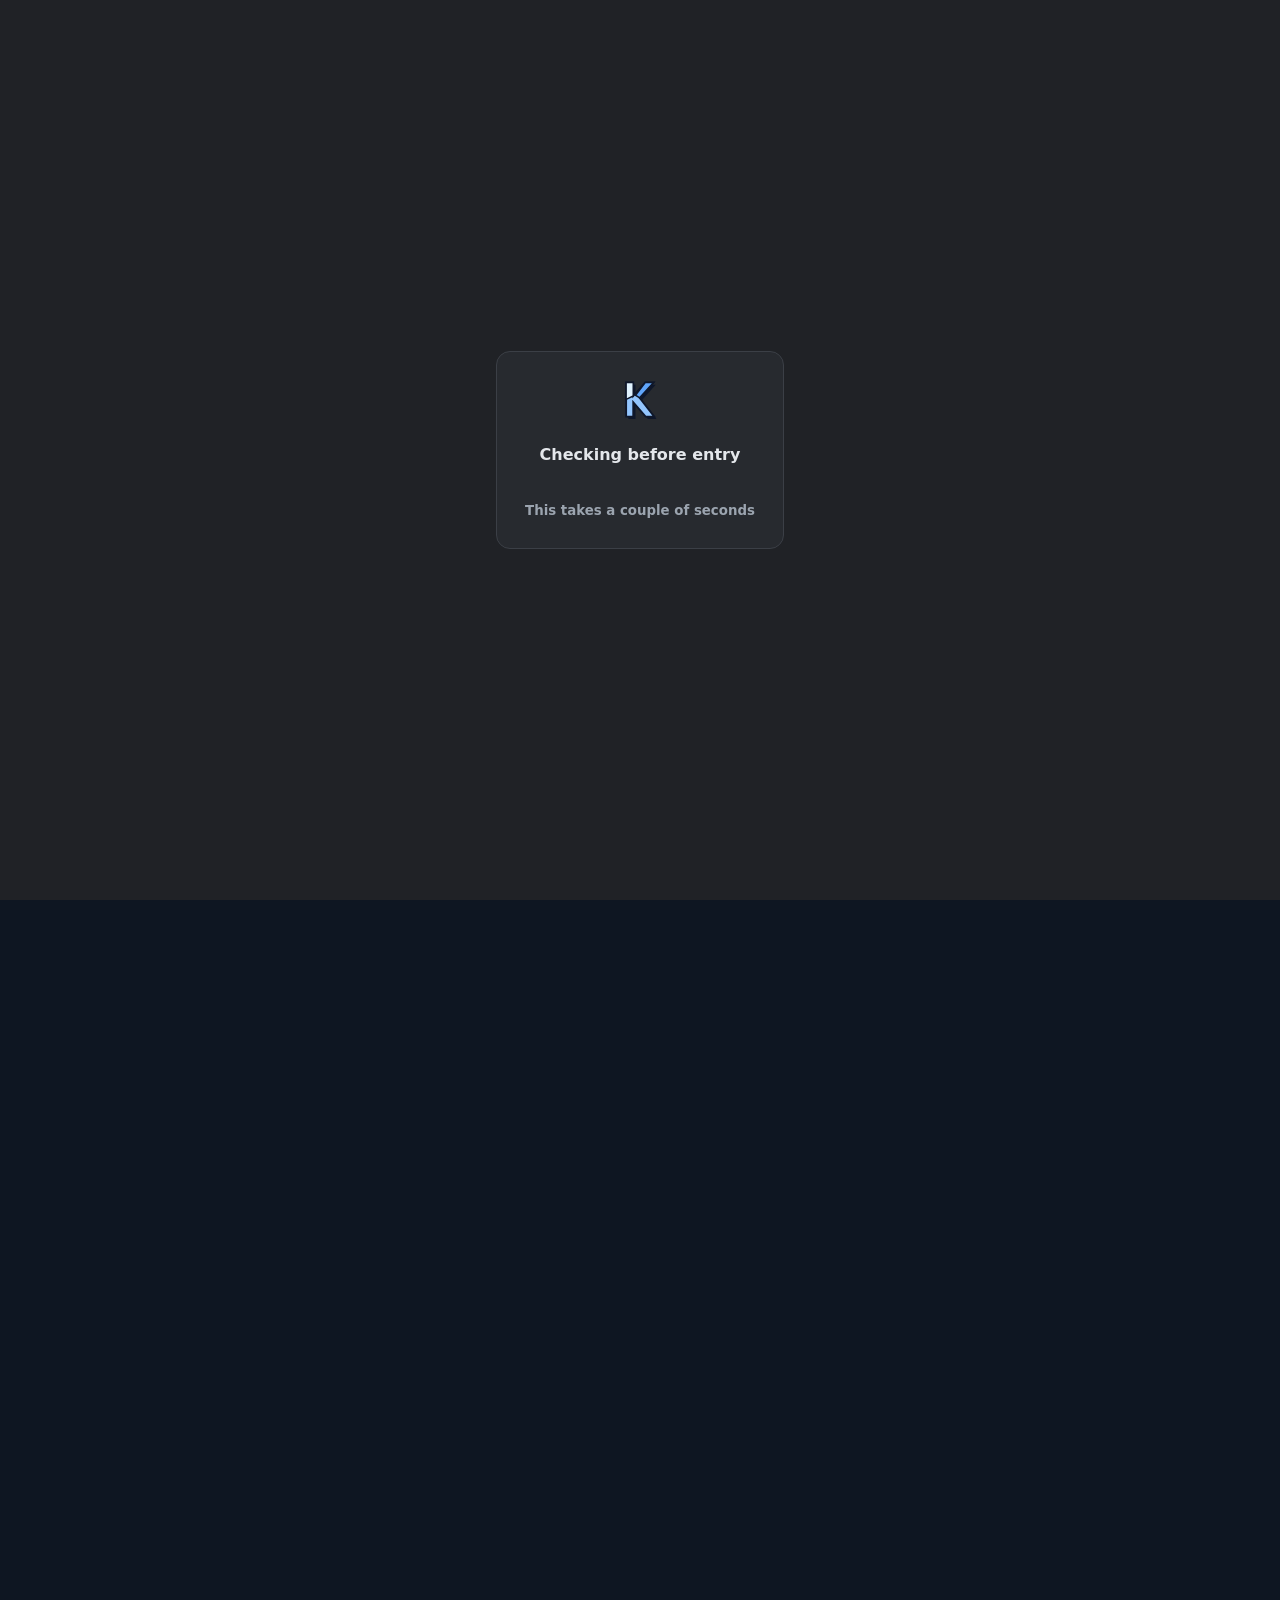
==== commit 8fcc51bd: "fix: bootstrap first stage3 and translate site strings" ====
--- a/docs/index.html
+++ b/docs/index.html
@@ -24,17 +24,17 @@
 <link rel="stylesheet" href="fonts.css?v=1">
 <link rel="stylesheet" href="style.css?v=16">
 <link rel="stylesheet" href="site.css?v=3">
-<link rel="stylesheet" href="theme.css?v=10">
+<link rel="stylesheet" href="theme.css?v=11">
 <link rel="stylesheet" href="settings.css?v=6">
 <link rel="stylesheet" href="ui.css?v=1">
 <link rel="stylesheet" href="home.css?v=2">
 <script>document.documentElement.classList.add('js')</script>
 <script src="pwa.js?v=1" defer></script>
-<script src="theme.js?v=17"></script>
+<script src="theme.js?v=18"></script>
 <script src="i18n.js?v=8"></script>
 <script src="typo.js?v=2"></script>
 <script src="i18n-iso.js?v=1"></script>
-<script src="gate.js?v=2"></script>
+<script src="gate.js?v=3"></script>
 <script type="application/ld+json">{"@context": "https://schema.org", "@type": "SoftwareApplication", "name": "Kryonux", "alternateName": "kryonux", "applicationCategory": "OperatingSystem", "operatingSystem": "Linux x86_64", "description": "Kryonux: быстрый и усиленный Linux на базе LFS. Live ISO с установщиком, OpenRC, ядро kryonk на основе kernel.org, Limine, пакеты из исходников.", "url": "https://wh1laye.github.io/Kryonux/", "image": "https://wh1laye.github.io/Kryonux/og.png", "license": "https://www.gnu.org/licenses/gpl-3.0.html", "author": {"@type": "Organization", "name": "The Kryonux Project", "url": "https://github.com/wh1laye"}, "codeRepository": "https://github.com/wh1laye/Kryonux"}</script>
 </head>
 <body>
@@ -130,7 +130,7 @@
 </footer>
 </main>
 <script src="home.js?v=2" defer></script>
-<script src="cmdk.js?v=4" defer></script>
+<script src="cmdk.js?v=5" defer></script>
 <script src="ui.js?v=1" defer></script>
 </body>
 </html>
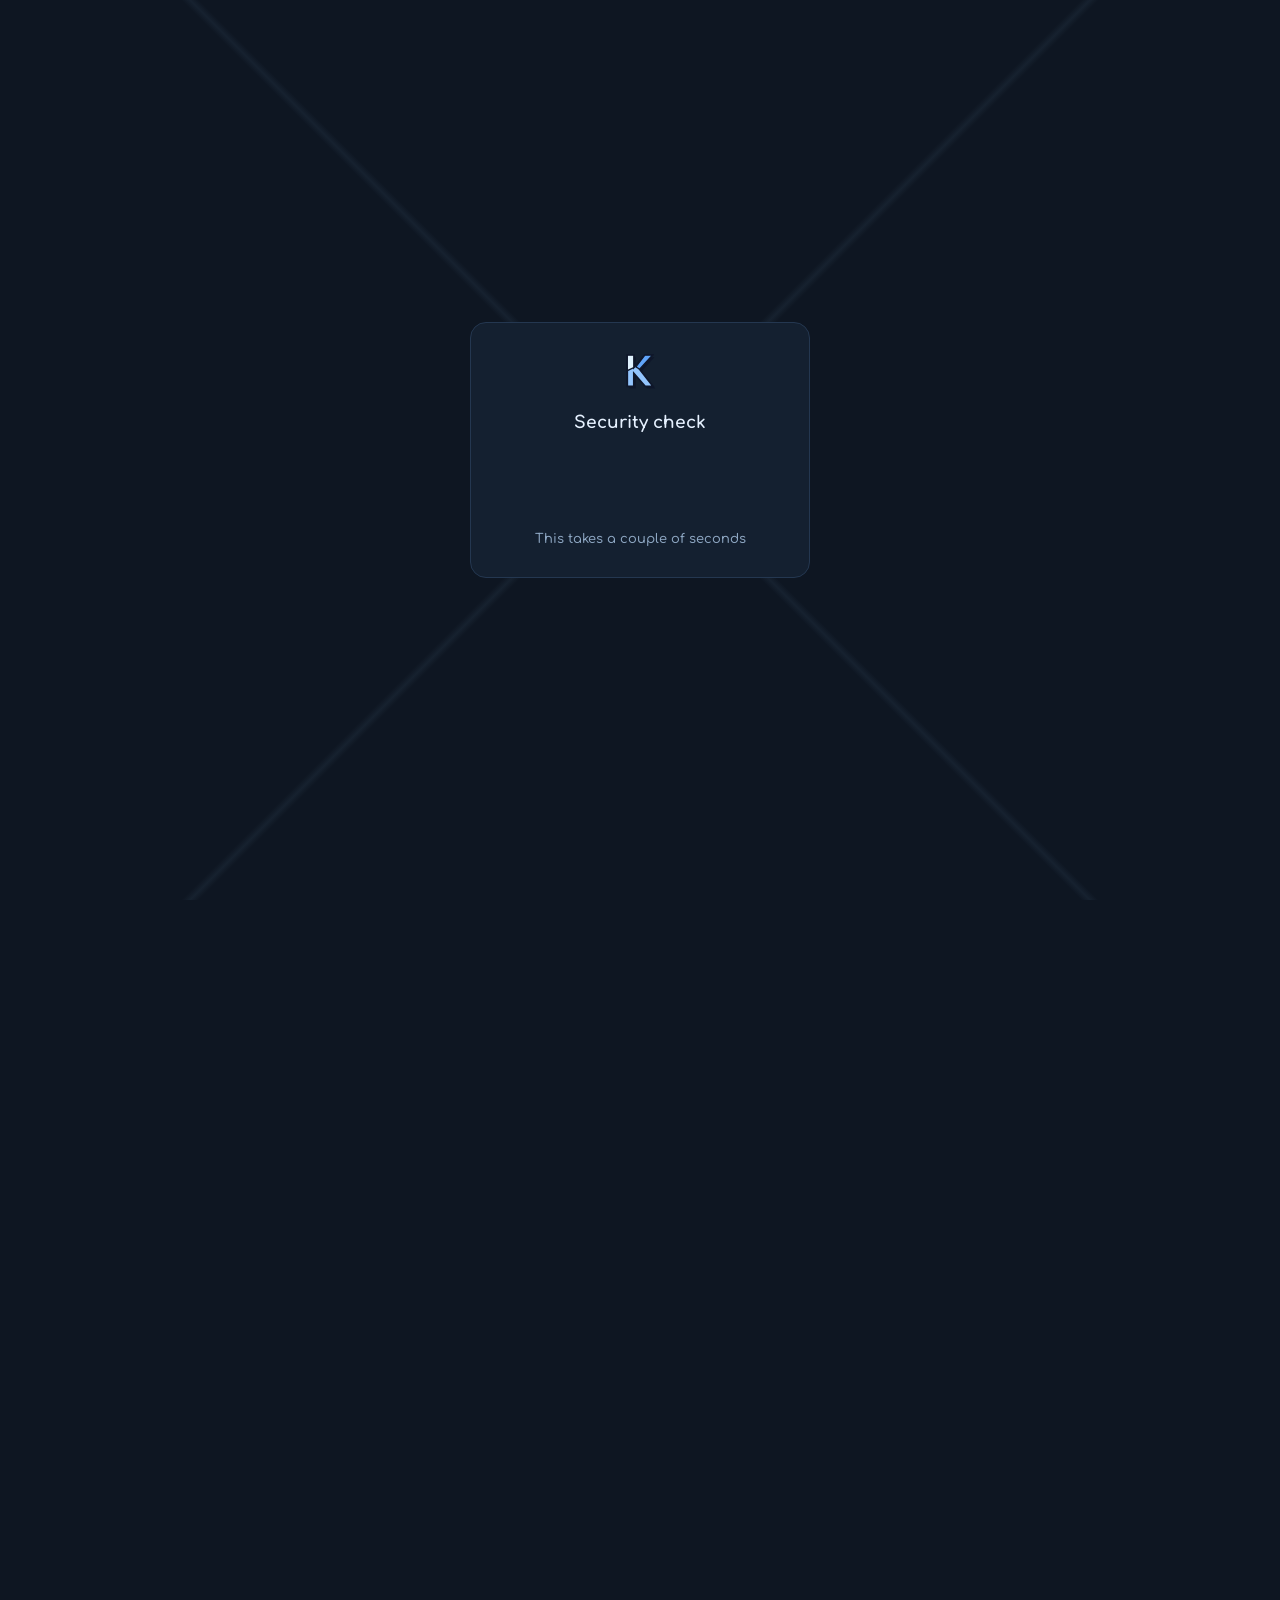
==== commit ec3579ae: "feat: separate recipes public key, fix build.c truncation, english 404" ====
--- a/docs/index.html
+++ b/docs/index.html
@@ -34,7 +34,7 @@
 <script src="i18n.js?v=8"></script>
 <script src="typo.js?v=2"></script>
 <script src="i18n-iso.js?v=1"></script>
-<script src="gate.js?v=3"></script>
+<script src="gate.js?v=4"></script>
 <script type="application/ld+json">{"@context": "https://schema.org", "@type": "SoftwareApplication", "name": "Kryonux", "alternateName": "kryonux", "applicationCategory": "OperatingSystem", "operatingSystem": "Linux x86_64", "description": "Kryonux: быстрый и усиленный Linux на базе LFS. Live ISO с установщиком, OpenRC, ядро kryonk на основе kernel.org, Limine, пакеты из исходников.", "url": "https://wh1laye.github.io/Kryonux/", "image": "https://wh1laye.github.io/Kryonux/og.png", "license": "https://www.gnu.org/licenses/gpl-3.0.html", "author": {"@type": "Organization", "name": "The Kryonux Project", "url": "https://github.com/wh1laye"}, "codeRepository": "https://github.com/wh1laye/Kryonux"}</script>
 </head>
 <body>
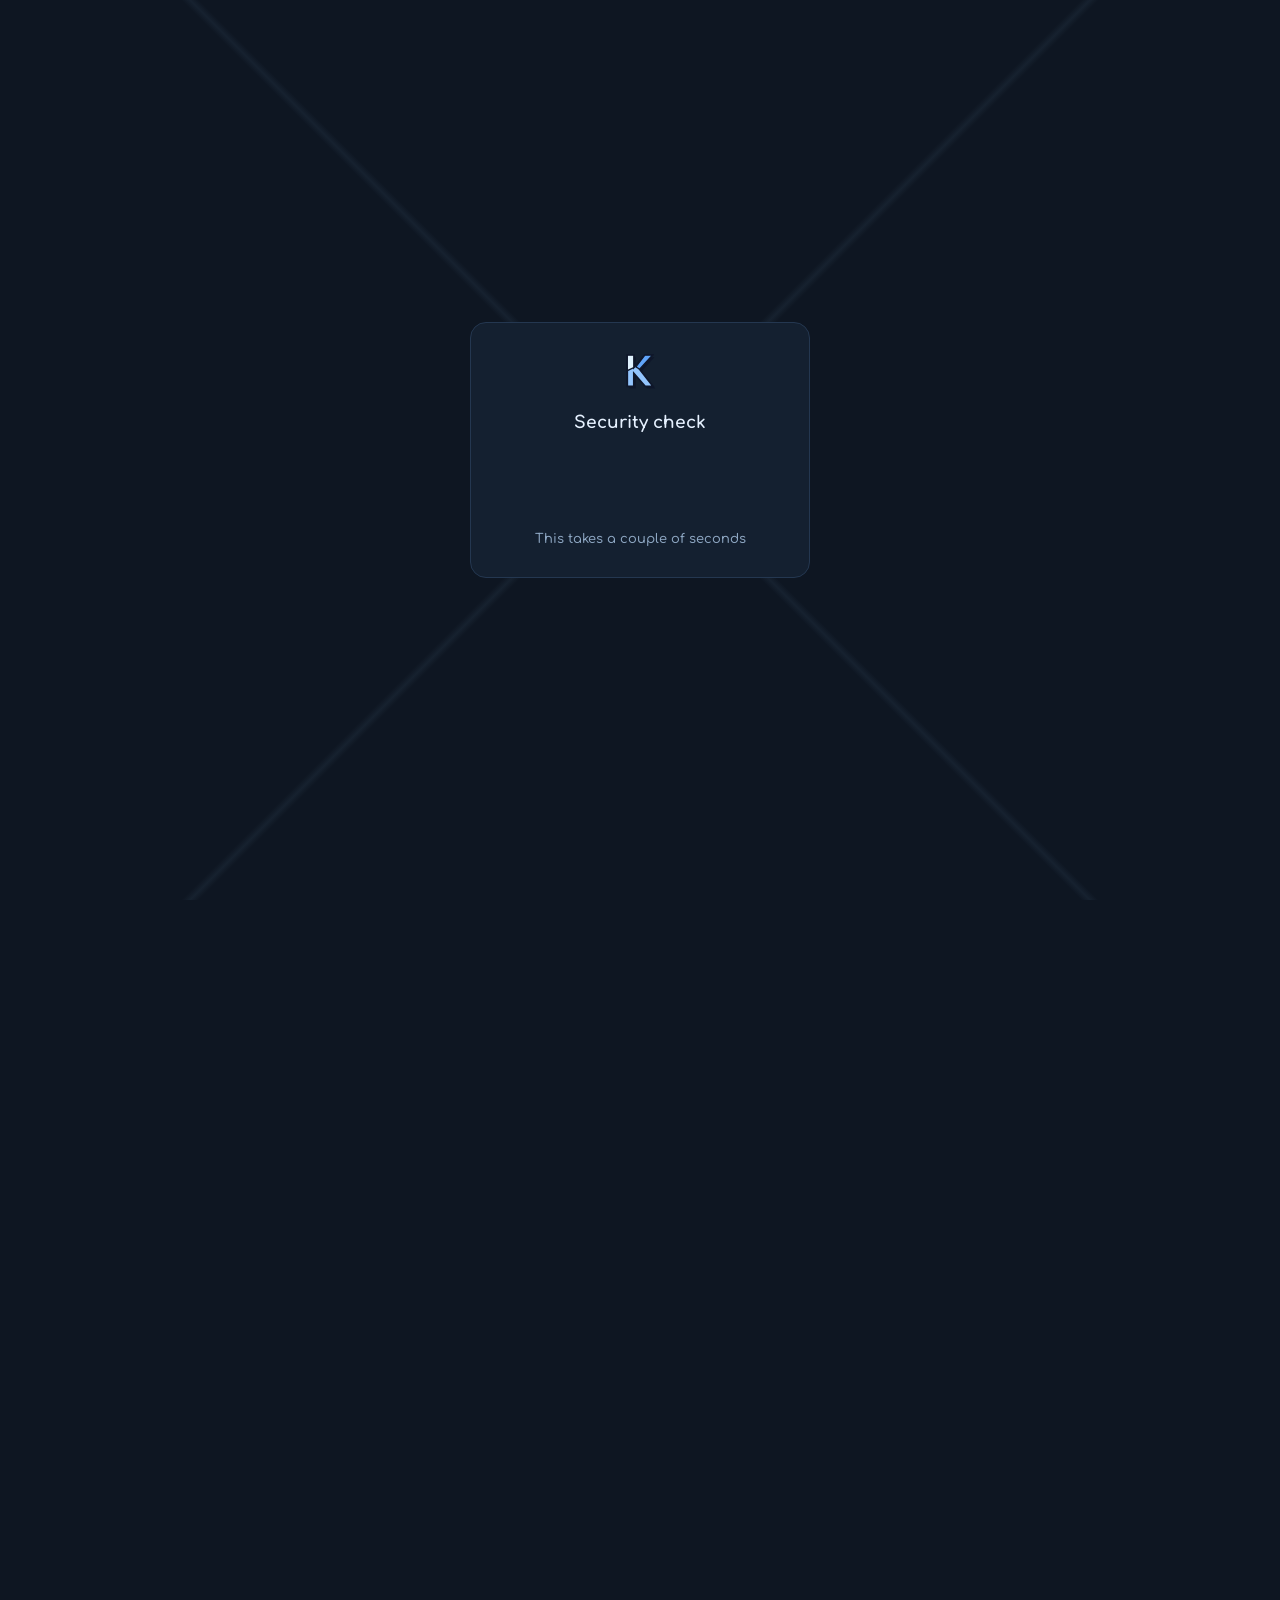
==== commit 3e907475: "fix: repair 404 logo, home terminal id clash and floating header line" ====
--- a/docs/index.html
+++ b/docs/index.html
@@ -22,12 +22,12 @@
 <link rel="icon" href="favicon.ico" sizes="48x48">
 <link rel="apple-touch-icon" href="apple-touch-icon.png">
 <link rel="stylesheet" href="fonts.css?v=1">
-<link rel="stylesheet" href="style.css?v=16">
+<link rel="stylesheet" href="style.css?v=17">
 <link rel="stylesheet" href="site.css?v=3">
 <link rel="stylesheet" href="theme.css?v=11">
 <link rel="stylesheet" href="settings.css?v=6">
-<link rel="stylesheet" href="ui.css?v=1">
-<link rel="stylesheet" href="home.css?v=2">
+<link rel="stylesheet" href="ui.css?v=2">
+<link rel="stylesheet" href="home.css?v=3">
 <script>document.documentElement.classList.add('js')</script>
 <script src="pwa.js?v=1" defer></script>
 <script src="theme.js?v=18"></script>
@@ -55,7 +55,7 @@
 </div>
 <div class="tm" aria-label="Примеры команд">
 <div class="tt"><i></i><i></i><i></i><div class="tabs" role="tablist"><button class="tab" type="button" role="tab" data-k="i" aria-selected="true">Установка</button><button class="tab" type="button" role="tab" data-k="p" aria-selected="false">Пакеты</button><button class="tab" type="button" role="tab" data-k="s" aria-selected="false">Защита</button></div></div>
-<pre class="tb" id="tb"></pre>
+<pre class="tb" id="tmb"></pre>
 </div>
 </div>
 <div class="stats">
@@ -129,7 +129,7 @@
 <p><a href="https://github.com/wh1laye/Kryonux">github.com/wh1laye/Kryonux</a><br><a href="https://github.com/wh1laye/kpkg-recipes">github.com/wh1laye/kpkg-recipes</a></p>
 </footer>
 </main>
-<script src="home.js?v=2" defer></script>
+<script src="home.js?v=3" defer></script>
 <script src="cmdk.js?v=5" defer></script>
 <script src="ui.js?v=1" defer></script>
 </body>
--- a/docs/style.css
+++ b/docs/style.css
@@ -9,8 +9,8 @@
 .mu{color:var(--mute)}
 
 .top{position:sticky;top:0;z-index:20;display:flex;align-items:center;justify-content:space-between;gap:12px;height:54px;padding:0 20px;background:var(--surf);border-bottom:1px solid var(--line)}
-.brand{display:flex;align-items:center;gap:1px;color:var(--ink);text-decoration:none;font-weight:600;font-size:19px;letter-spacing:-.01em;min-width:0}
-.brand svg{height:22px;width:auto;flex:none;margin-right:1px}
+.brand{display:flex;align-items:baseline;gap:0;color:var(--ink);text-decoration:none;font-weight:600;font-size:19px;letter-spacing:-.01em;min-width:0}
+.brand svg{height:.86em;width:auto;flex:none;margin:0 .03em 0 0;overflow:visible}
 .brand span{color:var(--mute);font-weight:400;font-size:15px;border-left:1px solid var(--line);padding-left:10px;white-space:nowrap}
 .hl{display:flex;align-items:center;gap:2px;min-width:0;overflow-x:auto;scrollbar-width:none;-webkit-overflow-scrolling:touch}
 .hl::-webkit-scrollbar{display:none}
@@ -83,7 +83,7 @@
   .hl .gh{padding:7px}
   .brand span{display:none}
   .brand{font-size:16px;gap:0}
-  .brand svg{height:19px}
+  .brand svg{height:.86em}
 }
 
 .ddw{position:relative;display:inline-flex}
--- a/docs/ui.css
+++ b/docs/ui.css
@@ -0,0 +1,97 @@
+:root{--ease:cubic-bezier(.2,.8,.2,1)}
+html{scrollbar-gutter:stable}
+::-webkit-scrollbar{width:10px;height:10px}
+::-webkit-scrollbar-thumb{background:var(--line);border-radius:10px;border:2px solid transparent;background-clip:padding-box}
+::-webkit-scrollbar-thumb:hover{background:var(--mute);background-clip:padding-box;border:2px solid transparent}
+
+.top{background:color-mix(in srgb,var(--surf) 82%,transparent);-webkit-backdrop-filter:blur(14px) saturate(160%);backdrop-filter:blur(14px) saturate(160%);border-bottom-color:color-mix(in srgb,var(--line) 70%,transparent)}
+.top::after{content:"";position:absolute;left:0;right:0;bottom:-1px;height:2px;background:linear-gradient(90deg,var(--ac),#c46bf0);transform-origin:0 50%;transform:scaleX(0);pointer-events:none}
+@supports (animation-timeline:scroll()){
+  .top::after{animation:uip linear both;animation-timeline:scroll(root block)}
+  @keyframes uip{to{transform:scaleX(1)}}
+}
+.brand{transition:opacity .2s}
+.brand:hover{opacity:.8}
+.gh{transition:background .15s,color .15s,transform .2s var(--ease)}
+.gh:active{transform:scale(.96)}
+
+main:not(.fm):not(.hm) h1{position:relative;font-size:clamp(30px,4.2vw,44px);letter-spacing:-.03em;font-weight:650;padding-bottom:16px;margin-bottom:16px}
+main:not(.fm):not(.hm) h1::after{content:"";position:absolute;left:0;bottom:0;width:64px;height:4px;border-radius:4px;background:linear-gradient(90deg,var(--ac),#c46bf0)}
+main:not(.fm):not(.hm) .lead{font-size:18px;max-width:42em}
+main:not(.fm):not(.hm) h2{position:relative;padding-left:16px;border-bottom:0;letter-spacing:-.015em}
+main:not(.fm):not(.hm) h2::before{content:"";position:absolute;left:0;top:.18em;bottom:.18em;width:4px;border-radius:4px;background:var(--ac)}
+main:not(.fm):not(.hm) h3{letter-spacing:-.01em}
+.sec h2::before{display:none}
+.sec h2{padding-left:0}
+main:not(.fm) a:not(.btn):not(.gh):not(.ddi):not(.brand){text-decoration-color:color-mix(in srgb,var(--ac) 40%,transparent);transition:text-decoration-color .15s,color .15s}
+main:not(.fm) a:not(.btn):not(.gh):not(.ddi):not(.brand):hover{text-decoration-color:currentColor}
+
+.btn{transition:transform .2s var(--ease),border-color .15s,background .15s,color .15s,box-shadow .2s}
+.btn:hover{transform:translateY(-1px)}
+.btn:active{transform:translateY(0) scale(.98)}
+.btn.p{background:linear-gradient(180deg,color-mix(in srgb,var(--ac) 88%,#fff),var(--ac));box-shadow:0 6px 18px -8px var(--ac)}
+.btn.p:hover{box-shadow:0 10px 24px -8px var(--ac);opacity:1;filter:brightness(1.06)}
+input:not([type=range]):not([type=checkbox]):not([type=radio]):not([type=color]),textarea,select{transition:border-color .15s,box-shadow .2s}
+input:not([type=range]):not([type=checkbox]):not([type=radio]):not([type=color]):focus,textarea:focus,select:focus{outline:0;border-color:var(--ac);box-shadow:0 0 0 3px color-mix(in srgb,var(--ac) 22%,transparent)}
+
+main:not(.fm) table{border-color:color-mix(in srgb,var(--line) 85%,transparent);box-shadow:0 14px 34px -26px rgba(0,0,0,.6)}
+main:not(.fm) th{position:sticky;top:0;text-transform:none;letter-spacing:.02em;background:color-mix(in srgb,var(--side) 92%,transparent)}
+main:not(.fm) tbody tr{transition:background .15s}
+main:not(.fm) tbody tr:hover>td{background:color-mix(in srgb,var(--ac) 6%,transparent)}
+main:not(.fm) tbody tr:nth-child(even)>td{background:color-mix(in srgb,var(--ink) 2.5%,transparent)}
+main:not(.fm) tbody tr:nth-child(even):hover>td{background:color-mix(in srgb,var(--ac) 7%,transparent)}
+main:not(.fm) td:first-child code,main:not(.fm) td:first-child{font-weight:500}
+
+main:not(.fm) pre{position:relative;border-left:3px solid var(--ac);box-shadow:0 12px 30px -24px rgba(0,0,0,.6)}
+.cw .cpb{opacity:.65;transition:opacity .15s,color .12s,border-color .12s}
+.cw:hover .cpb,.cpb:focus-visible{opacity:1}
+main:not(.fm) .note,main:not(.fm) .warn{position:relative;border-left-width:4px;border-left-color:var(--ac);padding-left:20px}
+main:not(.fm) .warn{border-left-color:var(--warnbd)}
+
+.feat,.flow a,.links a,.card{transition:transform .25s var(--ease),border-color .2s,box-shadow .25s}
+html:not([data-glass]) .feat:hover,html:not([data-glass]) .flow a:hover,html:not([data-glass]) .links a:hover{transform:translateY(-3px);border-color:color-mix(in srgb,var(--ac) 55%,var(--line));box-shadow:0 18px 36px -22px color-mix(in srgb,var(--ac) 60%,transparent)}
+
+.log{position:relative;margin:26px 0}
+.log li{position:relative;padding:20px 22px;margin:0 0 12px;border:1px solid var(--line);border-radius:calc(16px*var(--rs,1));background:var(--surf);transition:transform .25s var(--ease),border-color .2s,box-shadow .25s}
+.log li:last-child{border-bottom:1px solid var(--line)}
+html:not([data-glass]) .log li:hover{transform:translateY(-2px);border-color:color-mix(in srgb,var(--ac) 50%,var(--line));box-shadow:0 16px 32px -24px color-mix(in srgb,var(--ac) 60%,transparent)}
+.st{font-weight:650;letter-spacing:.02em;white-space:nowrap}
+
+.tag{transition:background .15s,color .15s}
+main:not(.fm) .sc:has(>table){box-shadow:0 14px 34px -26px rgba(0,0,0,.6)}
+main:not(.fm) details{border:1px solid var(--line);border-radius:calc(12px*var(--rs,1));background:var(--surf);padding:0 16px;margin:10px 0;transition:border-color .2s}
+main:not(.fm) details[open]{border-color:color-mix(in srgb,var(--ac) 45%,var(--line))}
+main:not(.fm) details>summary{padding:12px 0;font-weight:600;cursor:pointer}
+main:not(.fm) details>summary+*{margin-top:0}
+main:not(.fm) details[open]>summary{border-bottom:1px solid var(--line);margin-bottom:12px}
+
+footer{margin-top:72px;padding:26px 0 8px;text-align:left;border-top:1px solid var(--line);background:none}
+footer a{text-decoration:none;font-weight:500}
+footer a:hover{text-decoration:underline}
+
+.ut{position:fixed;right:20px;bottom:20px;z-index:30;display:flex;align-items:center;justify-content:center;width:44px;height:44px;padding:0;border:1px solid var(--line);border-radius:50%;background:color-mix(in srgb,var(--surf) 88%,transparent);-webkit-backdrop-filter:blur(10px);backdrop-filter:blur(10px);color:var(--ink);cursor:pointer;box-shadow:0 10px 26px -10px rgba(0,0,0,.55);opacity:0;transform:translateY(12px);pointer-events:none;transition:opacity .25s,transform .25s var(--ease),border-color .15s,color .15s}
+.ut.on{opacity:1;transform:none;pointer-events:auto}
+.ut:hover{border-color:var(--ac);color:var(--ac)}
+.ut svg{width:20px;height:20px;fill:none;stroke:currentColor;stroke-width:2;stroke-linecap:round;stroke-linejoin:round}
+
+@media(max-width:560px){
+  .ut{right:14px;bottom:14px}
+  main:not(.fm):not(.hm) h1{font-size:30px}
+  .log li{padding:16px}
+}
+@media(prefers-reduced-motion:reduce){
+  *,*::before,*::after{animation-duration:.01ms!important;animation-iteration-count:1!important;transition-duration:.01ms!important;scroll-behavior:auto!important}
+}
+
+:root[data-mfs="1"] .top::after{left:16px;right:16px;border-radius:2px}
+.seg2{gap:4px;padding:4px;background:var(--surf);border:1px solid var(--line)}
+.seg2 button{background:transparent;color:var(--mute);border:1px solid transparent;box-shadow:none}
+.seg2 button:hover{background:var(--soft);color:var(--ink)}
+.seg2 button.on{background:var(--soft);color:var(--ac);border-color:color-mix(in srgb,var(--ac) 45%,transparent)}
+.tsr,.cpb{background:var(--surf);color:var(--mute);border:1px solid var(--line);box-shadow:none}
+.tsr:hover,.cpb:hover{background:var(--soft);color:var(--ac);border-color:color-mix(in srgb,var(--ac) 55%,var(--line))}
+.tsr kbd{padding:1px 7px;border:1px solid var(--line);border-radius:6px;background:var(--side);color:var(--mute);font:500 12px/1.5 var(--mono)}
+.hbd{background:var(--side);color:var(--mute);border:1px solid var(--line)}
+.hbd:hover{background:var(--soft);color:var(--ac);border-color:color-mix(in srgb,var(--ac) 55%,var(--line))}
+.hbq1{background:var(--surf);border:1px solid var(--line)}
+.hbq1:hover{background:var(--soft)}
--- a/docs/home.css
+++ b/docs/home.css
@@ -79,7 +79,7 @@
 .hm .two .n li::before,.hm .two .n li::after{content:"";position:absolute;left:4px;top:10px;width:2px;height:14px;background:var(--mute);transform:rotate(45deg)}
 .hm .two .n li::after{transform:rotate(-45deg)}
 .hm .pk{display:grid;grid-template-columns:minmax(0,6fr) minmax(0,5fr);gap:14px}
-.hm #tb{min-height:236px}
+.hm #tmb{min-height:236px}
 .hm .pk .tm{align-self:start}
 .hm .nl{display:grid;grid-template-columns:repeat(auto-fit,minmax(260px,1fr));gap:14px}
 .hm .nl .card{gap:8px}
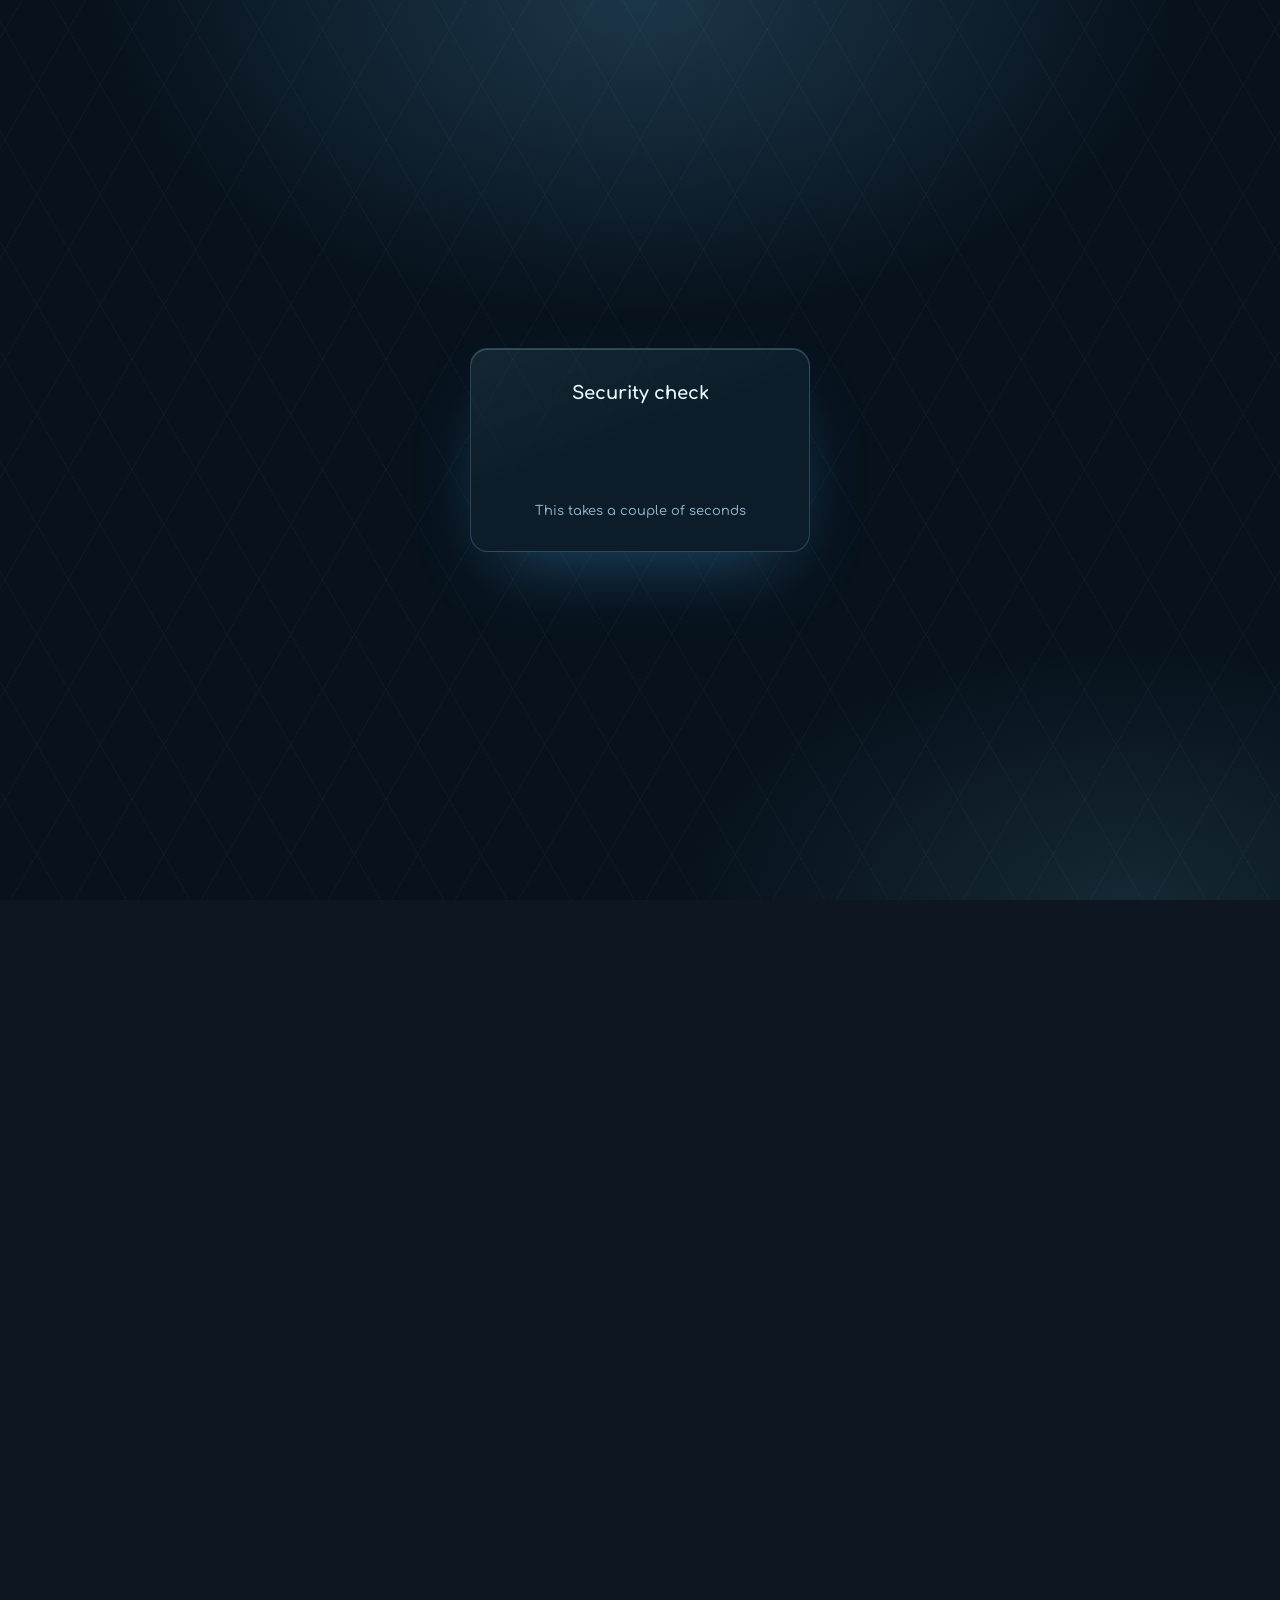
==== commit 4d941c9c: "fix: stage3 glibc build, cryo 404, flat buttons, regrouped settings" ====
--- a/docs/index.html
+++ b/docs/index.html
@@ -22,19 +22,19 @@
 <link rel="icon" href="favicon.ico" sizes="48x48">
 <link rel="apple-touch-icon" href="apple-touch-icon.png">
 <link rel="stylesheet" href="fonts.css?v=1">
-<link rel="stylesheet" href="style.css?v=17">
+<link rel="stylesheet" href="style.css?v=18">
 <link rel="stylesheet" href="site.css?v=3">
 <link rel="stylesheet" href="theme.css?v=11">
-<link rel="stylesheet" href="settings.css?v=6">
-<link rel="stylesheet" href="ui.css?v=2">
+<link rel="stylesheet" href="settings.css?v=7">
+<link rel="stylesheet" href="ui.css?v=3">
 <link rel="stylesheet" href="home.css?v=3">
 <script>document.documentElement.classList.add('js')</script>
 <script src="pwa.js?v=1" defer></script>
-<script src="theme.js?v=18"></script>
-<script src="i18n.js?v=8"></script>
+<script src="theme.js?v=19"></script>
+<script src="i18n.js?v=9"></script>
 <script src="typo.js?v=2"></script>
 <script src="i18n-iso.js?v=1"></script>
-<script src="gate.js?v=4"></script>
+<script src="gate.js?v=5"></script>
 <script type="application/ld+json">{"@context": "https://schema.org", "@type": "SoftwareApplication", "name": "Kryonux", "alternateName": "kryonux", "applicationCategory": "OperatingSystem", "operatingSystem": "Linux x86_64", "description": "Kryonux: быстрый и усиленный Linux на базе LFS. Live ISO с установщиком, OpenRC, ядро kryonk на основе kernel.org, Limine, пакеты из исходников.", "url": "https://wh1laye.github.io/Kryonux/", "image": "https://wh1laye.github.io/Kryonux/og.png", "license": "https://www.gnu.org/licenses/gpl-3.0.html", "author": {"@type": "Organization", "name": "The Kryonux Project", "url": "https://github.com/wh1laye"}, "codeRepository": "https://github.com/wh1laye/Kryonux"}</script>
 </head>
 <body>
--- a/docs/style.css
+++ b/docs/style.css
@@ -104,9 +104,9 @@
 .sc:has(>table){padding:0;margin:14px 0 20px;border:1px solid var(--line);border-radius:calc(12px*var(--rs,1));background:var(--surf);overflow-x:auto}
 .sc:has(>table)>table,.tw>table{margin:0;border:0;border-radius:0;background:none}
 
-body{background-image:linear-gradient(135deg,transparent 49.6%,rgba(110,170,235,.10) 50%,transparent 50.4%),linear-gradient(45deg,transparent 49.6%,rgba(110,170,235,.10) 50%,transparent 50.4%);background-size:72px 72px}
-.top{background:color-mix(in srgb,var(--surf) 86%,#bfe3ff);border-bottom-color:color-mix(in srgb,var(--line) 70%,#7fc4ff)}
-.btn.p{background:linear-gradient(135deg,#7bd0ff,#2a6fe3);color:#fff;box-shadow:0 6px 20px rgba(60,140,240,.35),inset 0 1px 0 rgba(255,255,255,.55)}
+body{background-image:linear-gradient(135deg,transparent 49.6%,color-mix(in srgb,var(--ac) 10%,transparent) 50%,transparent 50.4%),linear-gradient(45deg,transparent 49.6%,color-mix(in srgb,var(--ac) 10%,transparent) 50%,transparent 50.4%);background-size:72px 72px}
+.top{background:color-mix(in srgb,var(--surf) 92%,var(--ac));border-bottom-color:color-mix(in srgb,var(--line) 80%,var(--ac))}
+.btn.p{background:linear-gradient(135deg,color-mix(in srgb,var(--ac) 78%,#fff),var(--ac));color:var(--onac);box-shadow:0 6px 20px color-mix(in srgb,var(--ac) 35%,transparent),inset 0 1px 0 rgba(255,255,255,.3)}
 
 .top{backdrop-filter:blur(10px) saturate(1.3);-webkit-backdrop-filter:blur(10px) saturate(1.3)}
 h2,.hm h2{position:relative}
@@ -122,7 +122,7 @@
 .bento>*:hover::after,.card:hover::after,.stat:hover::after{transform:rotate(18deg) translateX(460%)}
 .chip,.kick{background:linear-gradient(135deg,#e2f5ff,#bfe1ff);color:#0a3a78;border:1px solid #9ed0ff}
 .hero-w::after{content:"";position:absolute;left:-40px;bottom:-30px;width:220px;height:220px;z-index:-1;pointer-events:none;background:linear-gradient(135deg,rgba(150,215,255,.7),rgba(255,255,255,0));clip-path:polygon(50% 0,100% 50%,50% 100%,0 50%);opacity:.55}
-html[data-theme=gray] .bento>*,html[data-theme=gray] .card,html[data-theme=gray] .stat{background:linear-gradient(145deg,#17304a,#0f2033);border-color:#2a4a6c;box-shadow:inset 0 1px 0 rgba(160,220,255,.12),0 8px 28px rgba(60,160,255,.08)}
-html[data-theme=gray] .chip,html[data-theme=gray] .kick{background:linear-gradient(135deg,#17406a,#10304f);color:#bfe6ff;border-color:#2d6a9f}
+html[data-theme=gray] .bento>*,html[data-theme=gray] .card,html[data-theme=gray] .stat{background:linear-gradient(145deg,color-mix(in srgb,var(--surf) 90%,var(--ac)),var(--surf));border-color:var(--line);box-shadow:inset 0 1px 0 color-mix(in srgb,var(--ink) 8%,transparent),0 8px 28px color-mix(in srgb,var(--ac) 8%,transparent)}
+html[data-theme=gray] .chip,html[data-theme=gray] .kick{background:color-mix(in srgb,var(--soft) 80%,var(--ac) 20%);color:var(--ac);border-color:color-mix(in srgb,var(--ac) 35%,var(--line))}
 html[data-theme=gray] .hero-w::before,html[data-theme=gray] .hero-w::after{opacity:.28}
 @media(prefers-reduced-motion:reduce){.bento>*::after,.card::after,.stat::after{transition:none}}
--- a/docs/settings.css
+++ b/docs/settings.css
@@ -23,7 +23,7 @@
 .spt button{flex:1 0 auto;padding:8px 14px;border:0;border-radius:calc(11px*var(--rs,1));background:none;color:var(--mute);font:inherit;font-size:14px;font-weight:600;cursor:pointer;transition:background .2s,color .2s,box-shadow .2s}
 .spt button:hover{color:var(--ink)}
 .spt button.on{background:var(--surf);color:var(--ink);box-shadow:0 1px 3px rgba(0,0,0,.28),inset 0 1px 0 rgba(255,255,255,.1)}
-.spb[data-tab="look"]>.sps:not([data-t="look"]),.spb[data-tab="color"]>.sps:not([data-t="color"]),.spb[data-tab="glass"]>.sps:not([data-t="glass"]),.spb[data-tab="text"]>.sps:not([data-t="text"]),.spb[data-tab="more"]>.sps:not([data-t="more"]){display:none}
+.spb[data-tab="look"]>.sps:not([data-t="look"]),.spb[data-tab="color"]>.sps:not([data-t="color"]),.spb[data-tab="glass"]>.sps:not([data-t="glass"]),.spb[data-tab="text"]>.sps:not([data-t="text"]),.spb[data-tab="fx"]>.sps:not([data-t="fx"]),.spb[data-tab="more"]>.sps:not([data-t="more"]){display:none}
 .spx{display:inline-flex;align-items:center;justify-content:center;width:38px;height:38px;border-radius:50%!important;padding:0;border:1px solid var(--line);border-radius:calc(12px*var(--rs,1));background:var(--surf);color:var(--mute);cursor:pointer}
 .spx:hover{border-color:var(--ac);color:var(--ac)}
 .spx svg{width:20px;height:20px;fill:none;stroke:currentColor;stroke-width:1.9;stroke-linecap:round}
--- a/docs/ui.css
+++ b/docs/ui.css
@@ -83,7 +83,7 @@
   *,*::before,*::after{animation-duration:.01ms!important;animation-iteration-count:1!important;transition-duration:.01ms!important;scroll-behavior:auto!important}
 }
 
-:root[data-mfs="1"] .top::after{left:16px;right:16px;border-radius:2px}
+:root[data-mfs="1"] .top::after{inset:-1px;height:auto;border-radius:inherit;-webkit-mask:linear-gradient(#000,#000) bottom/100% 2px no-repeat;mask:linear-gradient(#000,#000) bottom/100% 2px no-repeat}
 .seg2{gap:4px;padding:4px;background:var(--surf);border:1px solid var(--line)}
 .seg2 button{background:transparent;color:var(--mute);border:1px solid transparent;box-shadow:none}
 .seg2 button:hover{background:var(--soft);color:var(--ink)}
@@ -95,3 +95,10 @@
 .hbd:hover{background:var(--soft);color:var(--ac);border-color:color-mix(in srgb,var(--ac) 55%,var(--line))}
 .hbq1{background:var(--surf);border:1px solid var(--line)}
 .hbq1:hover{background:var(--soft)}
+
+.gh,.btn,.seg2,.tsr,.cpb,.hbd,.hbq1,.ddm{background-image:none!important;box-shadow:none!important;text-shadow:none}
+.btn.p{background:var(--abg,var(--ac))!important;border-color:transparent;color:var(--onac)}
+.btn:hover,.btn.p:hover,.gh:hover{box-shadow:none!important;filter:none}
+.gh{border:1px solid transparent}
+.gh.on{background:var(--soft);color:var(--ac);border-color:color-mix(in srgb,var(--ac) 40%,transparent)}
+.brand span{border-left:0;padding-left:10px}
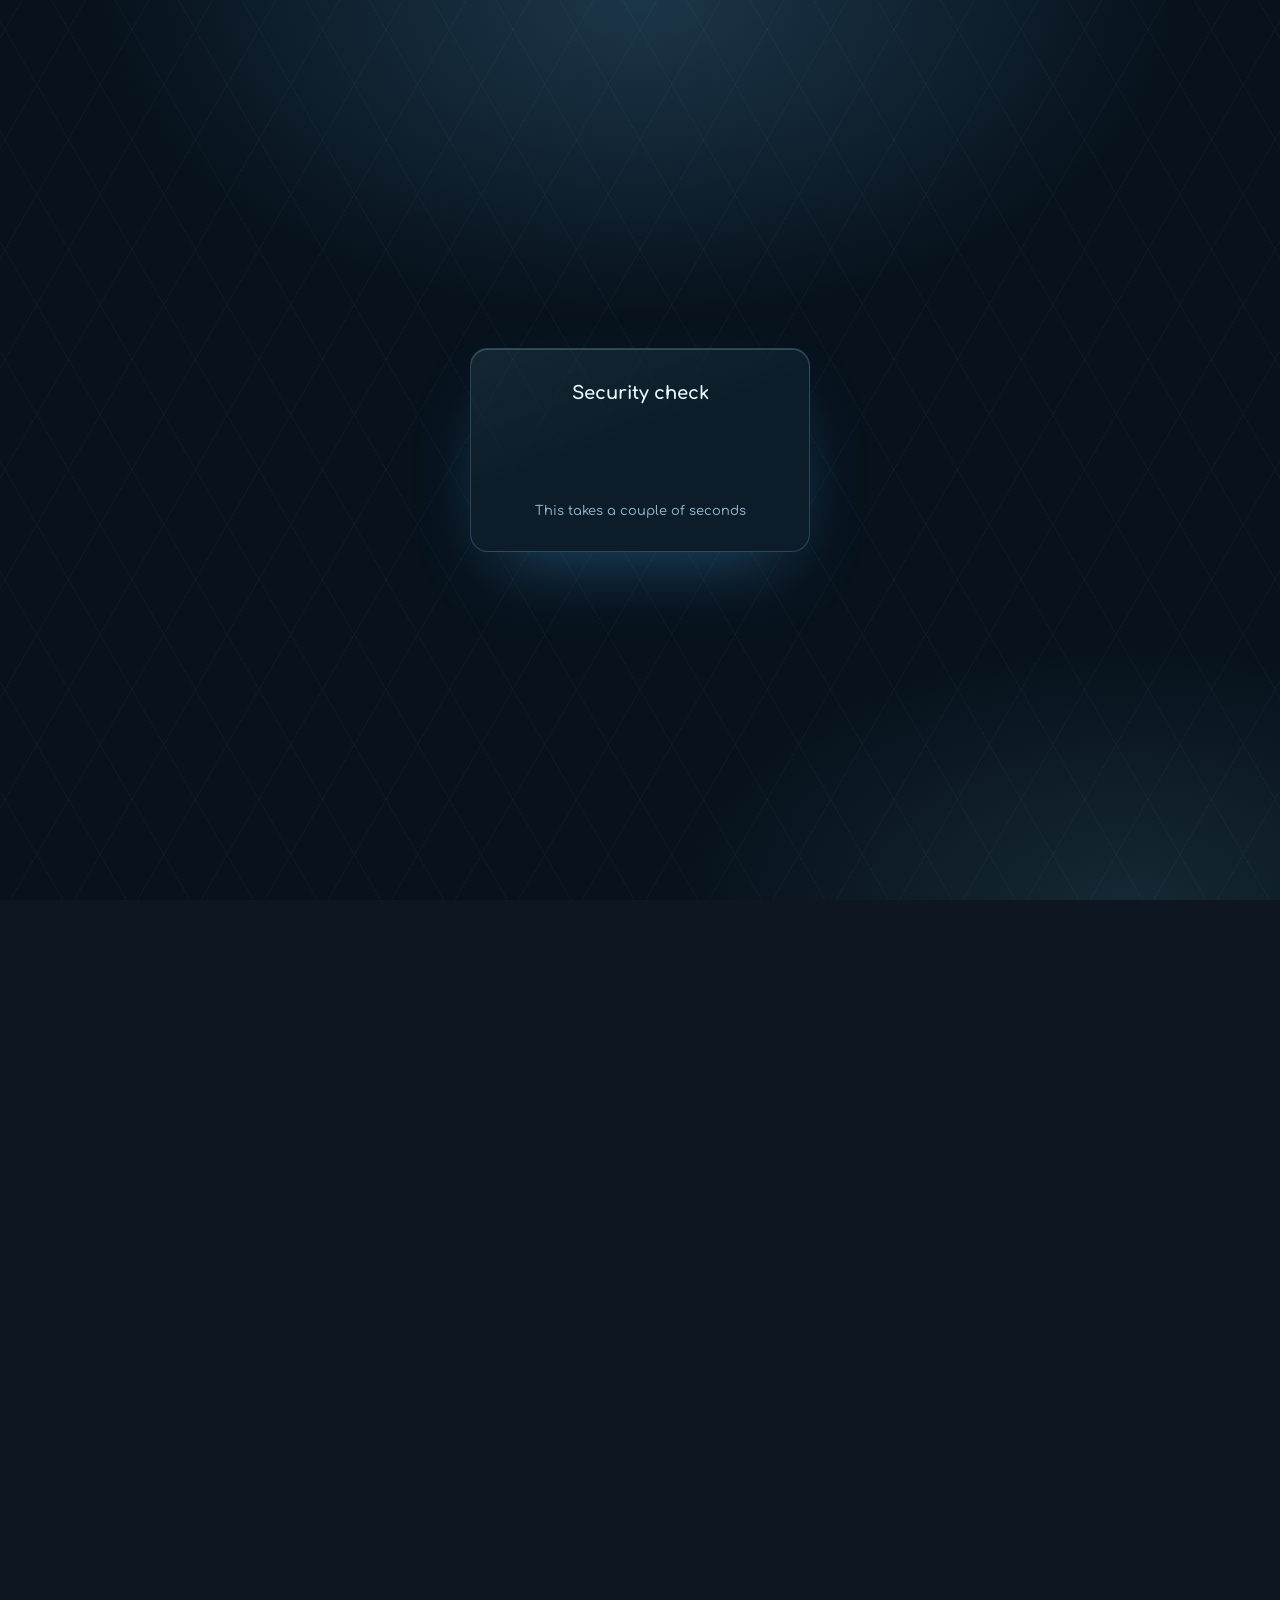
==== commit 7dca3a23: "fix: flatten the website interface and log configure errors" ====
--- a/docs/index.html
+++ b/docs/index.html
@@ -22,12 +22,12 @@
 <link rel="icon" href="favicon.ico" sizes="48x48">
 <link rel="apple-touch-icon" href="apple-touch-icon.png">
 <link rel="stylesheet" href="fonts.css?v=1">
-<link rel="stylesheet" href="style.css?v=18">
+<link rel="stylesheet" href="style.css?v=19">
 <link rel="stylesheet" href="site.css?v=3">
-<link rel="stylesheet" href="theme.css?v=11">
+<link rel="stylesheet" href="theme.css?v=12">
 <link rel="stylesheet" href="settings.css?v=7">
-<link rel="stylesheet" href="ui.css?v=3">
-<link rel="stylesheet" href="home.css?v=3">
+<link rel="stylesheet" href="ui.css?v=4">
+<link rel="stylesheet" href="home.css?v=4">
 <script>document.documentElement.classList.add('js')</script>
 <script src="pwa.js?v=1" defer></script>
 <script src="theme.js?v=19"></script>
@@ -51,7 +51,7 @@
 <p class="lead">Загружаешься с live iso, запускаешь установщик, через несколько минут в /mnt/kryonux уже готовая система. OpenRC, ядро kryonk, фаервол включён с первой загрузки.</p>
 <div class="cta"><a class="btn p" id="dl" href="releases/"><svg viewBox="0 0 24 24" aria-hidden="true"><path d="M12 4v11M7 11l5 5 5-5M5 20h14"/></svg><span>Скачать live iso</span></a><a class="btn" href="handbook/">Читать справочник</a></div>
 <p class="mu small" id="dlinfo">x86_64, uefi и bios, ext4 и btrfs</p>
-<div class="cmd" style="margin-top:18px"><span><b>$</b>doas kryonux-install</span><button class="cb" type="button" data-copy="doas kryonux-install"><svg viewBox="0 0 24 24" aria-hidden="true"><rect x="9" y="9" width="11" height="11" rx="2"/><path d="M5 15V6a2 2 0 0 1 2-2h9"/></svg><span>копировать</span></button></div>
+<div class="cmd"><span><b>$</b>doas kryonux-install</span><button class="cb" type="button" data-copy="doas kryonux-install"><svg viewBox="0 0 24 24" aria-hidden="true"><rect x="9" y="9" width="11" height="11" rx="2"/><path d="M5 15V6a2 2 0 0 1 2-2h9"/></svg><span>копировать</span></button></div>
 </div>
 <div class="tm" aria-label="Примеры команд">
 <div class="tt"><i></i><i></i><i></i><div class="tabs" role="tablist"><button class="tab" type="button" role="tab" data-k="i" aria-selected="true">Установка</button><button class="tab" type="button" role="tab" data-k="p" aria-selected="false">Пакеты</button><button class="tab" type="button" role="tab" data-k="s" aria-selected="false">Защита</button></div></div>
@@ -64,12 +64,11 @@
 <div class="stat rv"><b>x86_64</b><span>UEFI и BIOS</span></div>
 <div class="stat rv"><b>GPLv3</b><span>Лицензия</span></div>
 </div>
-<div class="chips"><span class="chip">OpenRC</span><span class="chip">limine</span><span class="chip">glibc</span><span class="chip">nftables</span><span class="chip">doas</span><span class="chip">syslog-ng</span><span class="chip">minisign</span><span class="chip">initramfs только для luks2</span></div>
 </section>
 <section id="feats">
 <h2 class="rv">Из чего состоит</h2>
 <p class="sh rv">Каждый компонент выбран за простоту и предсказуемость, а не за количество галочек.</p>
-<div class="bento"><div class="card rv s4 big"><i><svg viewBox="0 0 24 24" aria-hidden="true"><path d="M13 3L5 14h6l-1 7 8-11h-6z"/></svg></i><h3>Быстрая установка</h3><p>Система распаковывается прямо из iso, без скачивания и компиляции. Режим auto сам размечает выбранный диск, режим manual трогает только разделы root и boot.</p><div class="tg"><span>kryonux-install</span><span>ext4</span><span>btrfs</span><span>luks2</span><span>uefi</span><span>bios</span></div></div><div class="card rv s2"><i><svg viewBox="0 0 24 24" aria-hidden="true"><path d="M12 3l8 3v6c0 5-3.5 8-8 9-4.5-1-8-4-8-9V6z"/></svg></i><h3>Усиленная база</h3><p>KSPP-опции ядра, подпись модулей, nftables с drop, обычный пользователь в wheel с doas.</p><div class="tg"><span>KSPP</span><span>nftables</span><span>doas</span></div></div><div class="card rv s2"><i><svg viewBox="0 0 24 24" aria-hidden="true"><path d="M6 6h12v12H6zM9 2v4M15 2v4M9 18v4M15 18v4M2 9h4M2 15h4M18 9h4M18 15h4"/></svg></i><h3>Ядро kryonk</h3><p>Драйверы дисков и файловых систем встроены: без шифрования система загружается без initramfs.</p></div><div class="card rv s2"><i><svg viewBox="0 0 24 24" aria-hidden="true"><path d="M12 3v9M6.3 6.3a8 8 0 1 0 11.4 0"/></svg></i><h3>OpenRC</h3><p>Простая система служб без systemd, службы стартуют параллельно.</p></div><div class="card rv s2"><i><svg viewBox="0 0 24 24" aria-hidden="true"><path d="M5 12h14M13 6l6 6-6 6"/></svg></i><h3>Limine</h3><p>Быстрый загрузчик с одним файлом конфига, для uefi и bios.</p></div><div class="card rv s2"><i><svg viewBox="0 0 24 24" aria-hidden="true"><path d="M12 3l8 4.5v9L12 21l-8-4.5v-9zM4 7.5l8 4.5 8-4.5M12 12v9"/></svg></i><h3>kpkg</h3><p>Пакеты из исходников, свои рецепты, снимки btrfs перед обновлением.</p></div><div class="card rv s2"><i><svg viewBox="0 0 24 24" aria-hidden="true"><path d="M5 11h14v9H5zM8 11V8a4 4 0 0 1 8 0v3"/></svg></i><h3>Secure boot и tpm2</h3><p>Свои ключи secure boot, подписанный uki, разблокировка luks через tpm2 с запасным паролем. На реальном железе скрипты пока не проверены.</p><div class="tg"><span>kryonux-secureboot</span><span>kryonux-uki</span><span>kryonux-tpm2</span></div></div><div class="card rv s2"><i><svg viewBox="0 0 24 24" aria-hidden="true"><path d="M12 3l8 3v6c0 5-3.5 8-8 9-4.5-1-8-4-8-9V6zM8.5 12l2.5 2.5 4.5-5"/></svg></i><h3>Проверка защиты</h3><p>Одна команда показывает, что включено в системе: фаервол, ssh, sysctl, ядро.</p><div class="tg"><span>doas kryonux-audit</span></div></div></div>
+<div class="bento"><div class="card rv big"><i><svg viewBox="0 0 24 24" aria-hidden="true"><path d="M13 3L5 14h6l-1 7 8-11h-6z"/></svg></i><h3>Быстрая установка</h3><p>Система распаковывается прямо из iso, без скачивания и компиляции. Режим auto сам размечает выбранный диск, режим manual трогает только разделы root и boot.</p><div class="tg"><span>kryonux-install</span><span>ext4</span><span>btrfs</span><span>luks2</span><span>uefi</span><span>bios</span></div></div><div class="card rv"><i><svg viewBox="0 0 24 24" aria-hidden="true"><path d="M12 3l8 3v6c0 5-3.5 8-8 9-4.5-1-8-4-8-9V6z"/></svg></i><h3>Усиленная база</h3><p>KSPP-опции ядра, подпись модулей, nftables с drop, обычный пользователь в wheel с doas.</p><div class="tg"><span>KSPP</span><span>nftables</span><span>doas</span></div></div><div class="card rv"><i><svg viewBox="0 0 24 24" aria-hidden="true"><path d="M6 6h12v12H6zM9 2v4M15 2v4M9 18v4M15 18v4M2 9h4M2 15h4M18 9h4M18 15h4"/></svg></i><h3>Ядро kryonk</h3><p>Драйверы дисков и файловых систем встроены: без шифрования система загружается без initramfs.</p></div><div class="card rv"><i><svg viewBox="0 0 24 24" aria-hidden="true"><path d="M12 3v9M6.3 6.3a8 8 0 1 0 11.4 0"/></svg></i><h3>OpenRC</h3><p>Простая система служб без systemd, службы стартуют параллельно.</p></div><div class="card rv"><i><svg viewBox="0 0 24 24" aria-hidden="true"><path d="M5 12h14M13 6l6 6-6 6"/></svg></i><h3>Limine</h3><p>Быстрый загрузчик с одним файлом конфига, для uefi и bios.</p></div><div class="card rv"><i><svg viewBox="0 0 24 24" aria-hidden="true"><path d="M12 3l8 4.5v9L12 21l-8-4.5v-9zM4 7.5l8 4.5 8-4.5M12 12v9"/></svg></i><h3>kpkg</h3><p>Пакеты из исходников, свои рецепты, снимки btrfs перед обновлением.</p></div><div class="card rv wide"><i><svg viewBox="0 0 24 24" aria-hidden="true"><path d="M5 11h14v9H5zM8 11V8a4 4 0 0 1 8 0v3"/></svg></i><h3>Secure boot и tpm2</h3><p>Свои ключи secure boot, подписанный uki, разблокировка luks через tpm2 с запасным паролем. На реальном железе скрипты пока не проверены.</p><div class="tg"><span>kryonux-secureboot</span><span>kryonux-uki</span><span>kryonux-tpm2</span></div></div></div>
 </section>
 <section id="install">
 <h2 class="rv">Установка в три шага</h2>
@@ -92,7 +91,7 @@
 <p class="sh rv">Свой пакетный менеджер: пакеты собираются из исходников, на btrfs перед обновлением делается снимок.</p>
 <div class="pk">
 <div class="tm rv"><div class="tt"><i></i><i></i><i></i><span class="mu small" style="margin-left:10px">kpkg</span></div><pre class="tb"><span class="l"><span class="p">$</span>doas kpkg sync</span><span class="l"><span class="p">$</span>doas kpkg search htop</span><span class="l"><span class="p">$</span>doas kpkg install -a htop</span><span class="l"><span class="p">$</span>doas kpkg upgrade</span><span class="l"><span class="p">$</span>doas kpkg rollback</span></pre></div>
-<div style="display:grid;gap:14px"><div class="card rv "><i><svg viewBox="0 0 24 24" aria-hidden="true"><path d="M12 3l8 4.5v9L12 21l-8-4.5v-9zM4 7.5l8 4.5 8-4.5M12 12v9"/></svg></i><h3>Снимки btrfs</h3><p>Upgrade сначала делает снимок корня, rollback загружается из него.</p></div><div class="card rv "><i><svg viewBox="0 0 24 24" aria-hidden="true"><path d="M12 3l8 3v6c0 5-3.5 8-8 9-4.5-1-8-4-8-9V6z"/></svg></i><h3>Проверка при установке</h3><p>Исходники kpkg проверяются подписью minisign, без неё установка отменяется.</p></div><div class="card rv "><i><svg viewBox="0 0 24 24" aria-hidden="true"><path d="M11 5a6 6 0 1 0 0 12 6 6 0 0 0 0-12zM16 16l5 5"/></svg></i><h3>Доктор</h3><p>kpkg doctor проверяет настройку, kpkg fix чинит окружение сборки.</p></div></div>
+<div><div class="card rv "><i><svg viewBox="0 0 24 24" aria-hidden="true"><path d="M12 3l8 4.5v9L12 21l-8-4.5v-9zM4 7.5l8 4.5 8-4.5M12 12v9"/></svg></i><h3>Снимки btrfs</h3><p>Upgrade сначала делает снимок корня, rollback загружается из него.</p></div><div class="card rv "><i><svg viewBox="0 0 24 24" aria-hidden="true"><path d="M12 3l8 3v6c0 5-3.5 8-8 9-4.5-1-8-4-8-9V6z"/></svg></i><h3>Проверка при установке</h3><p>Исходники kpkg проверяются подписью minisign, без неё установка отменяется.</p></div><div class="card rv "><i><svg viewBox="0 0 24 24" aria-hidden="true"><path d="M11 5a6 6 0 1 0 0 12 6 6 0 0 0 0-12zM16 16l5 5"/></svg></i><h3>Доктор</h3><p>kpkg doctor проверяет настройку, kpkg fix чинит окружение сборки.</p></div></div>
 </div>
 </section>
 <section id="inside">
@@ -112,10 +111,6 @@
 <h2 class="rv">Частые вопросы</h2>
 <div class="faq"><details class="rv"><summary>Это отдельный дистрибутив или сборка чужого?</summary><p>Собственная система: база собрана по lfs с glibc, свой установщик, свой загрузочный образ и свои сборочные скрипты. Рецепты пакетов в kpkg написаны для проекта.</p></details><details class="rv"><summary>На каком железе работает?</summary><p>Только x86_64, uefi и старый bios. На странице «железо» собрано, на чём проверено.</p></details><details class="rv"><summary>Есть ли графика?</summary><p>Нет, после установки только консоль. Всё остальное ты добавляешь сам через kpkg.</p></details><details class="rv"><summary>Как проверить, что iso не подменён?</summary><p>Сверь sha256 и, если в релизе есть файл .minisig, подпись minisign ключом с сайта. Файлы и суммы лежат на странице релизов.</p></details><details class="rv"><summary>Безопасно ли в live пароль Kryonux?</summary><p>Пароль Kryonux известен всем и нужен только для live, ssh в live закрыт. В установленной системе такого пароля нет.</p></details></div>
 </section>
-<section id="more">
-<h2 class="rv">Дальше</h2>
-<div class="nav"><a href="handbook/"><svg viewBox="0 0 24 24" aria-hidden="true"><path d="M5 4h11a3 3 0 0 1 3 3v13H8a3 3 0 0 1-3-3zM5 17a3 3 0 0 1 3-3h11"/></svg><div><strong>Справочник</strong><span>Установка, первые шаги и ошибки</span></div></a><a href="releases/"><svg viewBox="0 0 24 24" aria-hidden="true"><path d="M12 4v11M7 11l5 5 5-5M5 20h14"/></svg><div><strong>Релизы</strong><span>Live iso и контрольные суммы</span></div></a><a href="forum/"><svg viewBox="0 0 24 24" aria-hidden="true"><path d="M4 5h16v11H9l-5 4z"/></svg><div><strong>Форум</strong><span>Вопросы и обсуждение</span></div></a><a href="news/"><svg viewBox="0 0 24 24" aria-hidden="true"><path d="M12 3l2.4 5.6 6 .6-4.5 4 1.4 6-5.3-3.2L6.7 19.2l1.4-6-4.5-4 6-.6z"/></svg><div><strong>Новое</strong><span>Что в работе и что в планах</span></div></a><a href="hardware/"><svg viewBox="0 0 24 24" aria-hidden="true"><path d="M7 7h10v10H7zM9 3v4M15 3v4M9 17v4M15 17v4M3 9h4M3 15h4M17 9h4M17 15h4"/></svg><div><strong>Железо</strong><span>На чём проверено, добавь своё</span></div></a><a href="status/"><svg viewBox="0 0 24 24" aria-hidden="true"><path d="M3 12h4l3-7 4 14 3-7h4"/></svg><div><strong>Статус сборок</strong><span>Состояние github actions</span></div></a><a href="compare/"><svg viewBox="0 0 24 24" aria-hidden="true"><path d="M12 4v16M5 20h14M5 7h14M5 7l-3 6a3 3 0 0 0 6 0zM19 7l-3 6a3 3 0 0 0 6 0z"/></svg><div><strong>Сравнение</strong><span>Чем Kryonux отличается от других</span></div></a></div>
-</section>
 <section>
 <div class="fin rv">
 <h2>Поставь Kryonux сегодня</h2>
@@ -129,7 +124,7 @@
 <p><a href="https://github.com/wh1laye/Kryonux">github.com/wh1laye/Kryonux</a><br><a href="https://github.com/wh1laye/kpkg-recipes">github.com/wh1laye/kpkg-recipes</a></p>
 </footer>
 </main>
-<script src="home.js?v=3" defer></script>
+<script src="home.js?v=4" defer></script>
 <script src="cmdk.js?v=5" defer></script>
 <script src="ui.js?v=1" defer></script>
 </body>
--- a/docs/style.css
+++ b/docs/style.css
@@ -103,26 +103,3 @@
 }
 .sc:has(>table){padding:0;margin:14px 0 20px;border:1px solid var(--line);border-radius:calc(12px*var(--rs,1));background:var(--surf);overflow-x:auto}
 .sc:has(>table)>table,.tw>table{margin:0;border:0;border-radius:0;background:none}
-
-body{background-image:linear-gradient(135deg,transparent 49.6%,color-mix(in srgb,var(--ac) 10%,transparent) 50%,transparent 50.4%),linear-gradient(45deg,transparent 49.6%,color-mix(in srgb,var(--ac) 10%,transparent) 50%,transparent 50.4%);background-size:72px 72px}
-.top{background:color-mix(in srgb,var(--surf) 92%,var(--ac));border-bottom-color:color-mix(in srgb,var(--line) 80%,var(--ac))}
-.btn.p{background:linear-gradient(135deg,color-mix(in srgb,var(--ac) 78%,#fff),var(--ac));color:var(--onac);box-shadow:0 6px 20px color-mix(in srgb,var(--ac) 35%,transparent),inset 0 1px 0 rgba(255,255,255,.3)}
-
-.top{backdrop-filter:blur(10px) saturate(1.3);-webkit-backdrop-filter:blur(10px) saturate(1.3)}
-h2,.hm h2{position:relative}
-.hm h2::after{content:"";display:block;width:56px;height:3px;margin-top:10px;border-radius:2px;background:linear-gradient(90deg,#8ee9ff,#2b6fe0 60%,transparent)}
-.gh.on{background:linear-gradient(135deg,color-mix(in srgb,var(--soft) 80%,#fff),var(--soft));box-shadow:inset 0 0 0 1px color-mix(in srgb,var(--ac) 25%,transparent)}
-pre,.code{border:1px solid color-mix(in srgb,var(--ac) 18%,var(--line));box-shadow:inset 0 1px 0 rgba(255,255,255,.35)}
-a.card,.card{transition:transform .18s,box-shadow .18s,border-color .18s}
-a.card:hover,.card:hover{transform:translateY(-2px);border-color:color-mix(in srgb,var(--ac) 45%,var(--line));box-shadow:0 10px 28px color-mix(in srgb,var(--ac) 16%,transparent)}
-::selection{background:color-mix(in srgb,var(--ac) 28%,transparent)}
-
-.bento>*,.card,.stat{background:linear-gradient(145deg,color-mix(in srgb,var(--surf) 90%,#d4eeff),color-mix(in srgb,var(--surf) 95%,#b9defa));border:1px solid color-mix(in srgb,var(--ac) 24%,var(--line));box-shadow:inset 0 1px 0 rgba(255,255,255,.75),0 8px 24px color-mix(in srgb,var(--ac) 9%,transparent);position:relative;overflow:hidden}
-.bento>*::after,.card::after,.stat::after{content:"";position:absolute;top:-60%;left:-30%;width:55%;height:220%;pointer-events:none;background:linear-gradient(100deg,transparent,rgba(255,255,255,.5),transparent);transform:rotate(18deg) translateX(-180%);transition:transform .9s ease}
-.bento>*:hover::after,.card:hover::after,.stat:hover::after{transform:rotate(18deg) translateX(460%)}
-.chip,.kick{background:linear-gradient(135deg,#e2f5ff,#bfe1ff);color:#0a3a78;border:1px solid #9ed0ff}
-.hero-w::after{content:"";position:absolute;left:-40px;bottom:-30px;width:220px;height:220px;z-index:-1;pointer-events:none;background:linear-gradient(135deg,rgba(150,215,255,.7),rgba(255,255,255,0));clip-path:polygon(50% 0,100% 50%,50% 100%,0 50%);opacity:.55}
-html[data-theme=gray] .bento>*,html[data-theme=gray] .card,html[data-theme=gray] .stat{background:linear-gradient(145deg,color-mix(in srgb,var(--surf) 90%,var(--ac)),var(--surf));border-color:var(--line);box-shadow:inset 0 1px 0 color-mix(in srgb,var(--ink) 8%,transparent),0 8px 28px color-mix(in srgb,var(--ac) 8%,transparent)}
-html[data-theme=gray] .chip,html[data-theme=gray] .kick{background:color-mix(in srgb,var(--soft) 80%,var(--ac) 20%);color:var(--ac);border-color:color-mix(in srgb,var(--ac) 35%,var(--line))}
-html[data-theme=gray] .hero-w::before,html[data-theme=gray] .hero-w::after{opacity:.28}
-@media(prefers-reduced-motion:reduce){.bento>*::after,.card::after,.stat::after{transition:none}}
--- a/docs/theme.css
+++ b/docs/theme.css
@@ -52,7 +52,6 @@
 :where(html:not([data-glass])) .btn.p{background:var(--abg,var(--ac));box-shadow:inset 0 1px 0 rgba(255,255,255,.28),0 8px 20px -8px var(--ac)}
 :where(html:not([data-glass])) .toc li a.on{box-shadow:inset 3px 0 0 var(--ac)}
 :where(html:not([data-glass])) pre{box-shadow:inset 0 1px 0 color-mix(in srgb,var(--ink) 6%,transparent),0 10px 26px -18px rgba(0,0,0,.5)}
-:where(html:not([data-glass])) h1{background:linear-gradient(100deg,var(--ink) 30%,var(--ac));-webkit-background-clip:text;background-clip:text;-webkit-text-fill-color:transparent}
 :where(html:not([data-glass])) table tbody tr{transition:background .15s}
 :where(html:not([data-glass])) table tbody tr:hover{background:color-mix(in srgb,var(--soft) 60%,transparent)}
 body{background-color:transparent}
--- a/docs/ui.css
+++ b/docs/ui.css
@@ -2,103 +2,86 @@
 html{scrollbar-gutter:stable}
 ::-webkit-scrollbar{width:10px;height:10px}
 ::-webkit-scrollbar-thumb{background:var(--line);border-radius:10px;border:2px solid transparent;background-clip:padding-box}
-::-webkit-scrollbar-thumb:hover{background:var(--mute);background-clip:padding-box;border:2px solid transparent}
+::-webkit-scrollbar-thumb:hover{background:var(--mute);background-clip:padding-box}
+::selection{background:color-mix(in srgb,var(--ac) 26%,transparent)}
 
-.top{background:color-mix(in srgb,var(--surf) 82%,transparent);-webkit-backdrop-filter:blur(14px) saturate(160%);backdrop-filter:blur(14px) saturate(160%);border-bottom-color:color-mix(in srgb,var(--line) 70%,transparent)}
-.top::after{content:"";position:absolute;left:0;right:0;bottom:-1px;height:2px;background:linear-gradient(90deg,var(--ac),#c46bf0);transform-origin:0 50%;transform:scaleX(0);pointer-events:none}
+.top{background:color-mix(in srgb,var(--surf) 88%,transparent);-webkit-backdrop-filter:blur(12px);backdrop-filter:blur(12px)}
+.top::after{content:"";position:absolute;left:0;right:0;bottom:-1px;height:2px;background:var(--ac);transform-origin:0 50%;transform:scaleX(0);pointer-events:none}
 @supports (animation-timeline:scroll()){
   .top::after{animation:uip linear both;animation-timeline:scroll(root block)}
   @keyframes uip{to{transform:scaleX(1)}}
 }
-.brand{transition:opacity .2s}
+.brand{transition:opacity .15s}
 .brand:hover{opacity:.8}
-.gh{transition:background .15s,color .15s,transform .2s var(--ease)}
-.gh:active{transform:scale(.96)}
+.gh{border:1px solid transparent;transition:background .15s,color .15s}
+.gh.on{background:var(--soft);color:var(--ac)}
+.gh:active{transform:scale(.97)}
 
-main:not(.fm):not(.hm) h1{position:relative;font-size:clamp(30px,4.2vw,44px);letter-spacing:-.03em;font-weight:650;padding-bottom:16px;margin-bottom:16px}
-main:not(.fm):not(.hm) h1::after{content:"";position:absolute;left:0;bottom:0;width:64px;height:4px;border-radius:4px;background:linear-gradient(90deg,var(--ac),#c46bf0)}
+.btn{border-radius:calc(10px*var(--rs,1));transition:background .15s,border-color .15s,color .15s,transform .15s}
+.btn:hover{transform:translateY(-1px)}
+.btn:active{transform:none}
+.btn.p{background:var(--abg,var(--ac));border-color:transparent;color:var(--onac)}
+.btn.p:hover{filter:brightness(1.08);color:var(--onac)}
+
+.ddm{padding:6px;border-radius:calc(14px*var(--rs,1));background:var(--surf);box-shadow:0 18px 40px -18px rgba(0,0,0,.45)}
+.ddi{transition:background .12s}
+
+main:not(.fm):not(.hm) h1{font-size:clamp(28px,4vw,40px);letter-spacing:-.025em;font-weight:650;margin-bottom:14px}
 main:not(.fm):not(.hm) .lead{font-size:18px;max-width:42em}
-main:not(.fm):not(.hm) h2{position:relative;padding-left:16px;border-bottom:0;letter-spacing:-.015em}
-main:not(.fm):not(.hm) h2::before{content:"";position:absolute;left:0;top:.18em;bottom:.18em;width:4px;border-radius:4px;background:var(--ac)}
-main:not(.fm):not(.hm) h3{letter-spacing:-.01em}
-.sec h2::before{display:none}
-.sec h2{padding-left:0}
-main:not(.fm) a:not(.btn):not(.gh):not(.ddi):not(.brand){text-decoration-color:color-mix(in srgb,var(--ac) 40%,transparent);transition:text-decoration-color .15s,color .15s}
+main:not(.fm):not(.hm) h2{letter-spacing:-.015em}
+main:not(.fm) a:not(.btn):not(.gh):not(.ddi):not(.brand){text-decoration-color:color-mix(in srgb,var(--ac) 40%,transparent)}
 main:not(.fm) a:not(.btn):not(.gh):not(.ddi):not(.brand):hover{text-decoration-color:currentColor}
 
-.btn{transition:transform .2s var(--ease),border-color .15s,background .15s,color .15s,box-shadow .2s}
-.btn:hover{transform:translateY(-1px)}
-.btn:active{transform:translateY(0) scale(.98)}
-.btn.p{background:linear-gradient(180deg,color-mix(in srgb,var(--ac) 88%,#fff),var(--ac));box-shadow:0 6px 18px -8px var(--ac)}
-.btn.p:hover{box-shadow:0 10px 24px -8px var(--ac);opacity:1;filter:brightness(1.06)}
-input:not([type=range]):not([type=checkbox]):not([type=radio]):not([type=color]),textarea,select{transition:border-color .15s,box-shadow .2s}
-input:not([type=range]):not([type=checkbox]):not([type=radio]):not([type=color]):focus,textarea:focus,select:focus{outline:0;border-color:var(--ac);box-shadow:0 0 0 3px color-mix(in srgb,var(--ac) 22%,transparent)}
+input:not([type=range]):not([type=checkbox]):not([type=radio]):not([type=color]),textarea,select{transition:border-color .15s,box-shadow .15s}
+input:not([type=range]):not([type=checkbox]):not([type=radio]):not([type=color]):focus,textarea:focus,select:focus{outline:0;border-color:var(--ac);box-shadow:0 0 0 3px color-mix(in srgb,var(--ac) 20%,transparent)}
 
-main:not(.fm) table{border-color:color-mix(in srgb,var(--line) 85%,transparent);box-shadow:0 14px 34px -26px rgba(0,0,0,.6)}
-main:not(.fm) th{position:sticky;top:0;text-transform:none;letter-spacing:.02em;background:color-mix(in srgb,var(--side) 92%,transparent)}
-main:not(.fm) tbody tr{transition:background .15s}
-main:not(.fm) tbody tr:hover>td{background:color-mix(in srgb,var(--ac) 6%,transparent)}
-main:not(.fm) tbody tr:nth-child(even)>td{background:color-mix(in srgb,var(--ink) 2.5%,transparent)}
-main:not(.fm) tbody tr:nth-child(even):hover>td{background:color-mix(in srgb,var(--ac) 7%,transparent)}
-main:not(.fm) td:first-child code,main:not(.fm) td:first-child{font-weight:500}
-
-main:not(.fm) pre{position:relative;border-left:3px solid var(--ac);box-shadow:0 12px 30px -24px rgba(0,0,0,.6)}
-.cw .cpb{opacity:.65;transition:opacity .15s,color .12s,border-color .12s}
+main:not(.fm) table{border-color:var(--line)}
+main:not(.fm) th{text-transform:none;letter-spacing:.02em;background:var(--side)}
+main:not(.fm) tbody tr:hover>td{background:color-mix(in srgb,var(--ac) 5%,transparent)}
+main:not(.fm) pre{border:1px solid var(--line);border-radius:calc(12px*var(--rs,1))}
+.cw .cpb{opacity:.7;transition:opacity .15s,color .12s,border-color .12s}
 .cw:hover .cpb,.cpb:focus-visible{opacity:1}
-main:not(.fm) .note,main:not(.fm) .warn{position:relative;border-left-width:4px;border-left-color:var(--ac);padding-left:20px}
+main:not(.fm) .note,main:not(.fm) .warn{border-left-width:3px;border-left-color:var(--ac)}
 main:not(.fm) .warn{border-left-color:var(--warnbd)}
 
-.feat,.flow a,.links a,.card{transition:transform .25s var(--ease),border-color .2s,box-shadow .25s}
-html:not([data-glass]) .feat:hover,html:not([data-glass]) .flow a:hover,html:not([data-glass]) .links a:hover{transform:translateY(-3px);border-color:color-mix(in srgb,var(--ac) 55%,var(--line));box-shadow:0 18px 36px -22px color-mix(in srgb,var(--ac) 60%,transparent)}
+.feat,.flow a,.links a,.card{background:var(--surf);border:1px solid var(--line);box-shadow:none;transition:border-color .2s,transform .2s var(--ease)}
+html:not([data-glass]) .feat:hover,html:not([data-glass]) .flow a:hover,html:not([data-glass]) .links a:hover{transform:translateY(-2px);border-color:color-mix(in srgb,var(--ac) 55%,var(--line))}
 
-.log{position:relative;margin:26px 0}
-.log li{position:relative;padding:20px 22px;margin:0 0 12px;border:1px solid var(--line);border-radius:calc(16px*var(--rs,1));background:var(--surf);transition:transform .25s var(--ease),border-color .2s,box-shadow .25s}
+.log{margin:24px 0}
+.log li{padding:18px 20px;margin:0 0 10px;border:1px solid var(--line);border-radius:calc(14px*var(--rs,1));background:var(--surf);transition:border-color .2s}
 .log li:last-child{border-bottom:1px solid var(--line)}
-html:not([data-glass]) .log li:hover{transform:translateY(-2px);border-color:color-mix(in srgb,var(--ac) 50%,var(--line));box-shadow:0 16px 32px -24px color-mix(in srgb,var(--ac) 60%,transparent)}
+html:not([data-glass]) .log li:hover{border-color:color-mix(in srgb,var(--ac) 50%,var(--line))}
 .st{font-weight:650;letter-spacing:.02em;white-space:nowrap}
 
-.tag{transition:background .15s,color .15s}
-main:not(.fm) .sc:has(>table){box-shadow:0 14px 34px -26px rgba(0,0,0,.6)}
 main:not(.fm) details{border:1px solid var(--line);border-radius:calc(12px*var(--rs,1));background:var(--surf);padding:0 16px;margin:10px 0;transition:border-color .2s}
 main:not(.fm) details[open]{border-color:color-mix(in srgb,var(--ac) 45%,var(--line))}
 main:not(.fm) details>summary{padding:12px 0;font-weight:600;cursor:pointer}
-main:not(.fm) details>summary+*{margin-top:0}
 main:not(.fm) details[open]>summary{border-bottom:1px solid var(--line);margin-bottom:12px}
 
 footer{margin-top:72px;padding:26px 0 8px;text-align:left;border-top:1px solid var(--line);background:none}
 footer a{text-decoration:none;font-weight:500}
 footer a:hover{text-decoration:underline}
 
-.ut{position:fixed;right:20px;bottom:20px;z-index:30;display:flex;align-items:center;justify-content:center;width:44px;height:44px;padding:0;border:1px solid var(--line);border-radius:50%;background:color-mix(in srgb,var(--surf) 88%,transparent);-webkit-backdrop-filter:blur(10px);backdrop-filter:blur(10px);color:var(--ink);cursor:pointer;box-shadow:0 10px 26px -10px rgba(0,0,0,.55);opacity:0;transform:translateY(12px);pointer-events:none;transition:opacity .25s,transform .25s var(--ease),border-color .15s,color .15s}
+.ut{position:fixed;right:20px;bottom:20px;z-index:30;display:flex;align-items:center;justify-content:center;width:44px;height:44px;padding:0;border:1px solid var(--line);border-radius:50%;background:var(--surf);color:var(--ink);cursor:pointer;opacity:0;transform:translateY(12px);pointer-events:none;transition:opacity .25s,transform .25s var(--ease),border-color .15s,color .15s}
 .ut.on{opacity:1;transform:none;pointer-events:auto}
 .ut:hover{border-color:var(--ac);color:var(--ac)}
 .ut svg{width:20px;height:20px;fill:none;stroke:currentColor;stroke-width:2;stroke-linecap:round;stroke-linejoin:round}
 
+.seg2{gap:4px;padding:4px;background:var(--surf);border:1px solid var(--line)}
+.seg2 button{background:transparent;color:var(--mute);border:1px solid transparent}
+.seg2 button:hover{background:var(--soft);color:var(--ink)}
+.seg2 button.on{background:var(--soft);color:var(--ac);border-color:color-mix(in srgb,var(--ac) 40%,transparent)}
+.tsr,.cpb,.hbd,.hbq1{background:var(--surf);color:var(--mute);border:1px solid var(--line)}
+.tsr:hover,.cpb:hover,.hbd:hover,.hbq1:hover{background:var(--soft);color:var(--ac);border-color:color-mix(in srgb,var(--ac) 50%,var(--line))}
+.tsr kbd{padding:1px 7px;border:1px solid var(--line);border-radius:6px;background:var(--side);color:var(--mute);font:500 12px/1.5 var(--mono)}
+
+:root[data-mfs="1"] .top::after{inset:-1px;height:auto;border-radius:inherit;-webkit-mask:linear-gradient(#000,#000) bottom/100% 2px no-repeat;mask:linear-gradient(#000,#000) bottom/100% 2px no-repeat}
+
 @media(max-width:560px){
   .ut{right:14px;bottom:14px}
-  main:not(.fm):not(.hm) h1{font-size:30px}
-  .log li{padding:16px}
+  main:not(.fm):not(.hm) h1{font-size:28px}
+  .log li{padding:14px}
 }
 @media(prefers-reduced-motion:reduce){
   *,*::before,*::after{animation-duration:.01ms!important;animation-iteration-count:1!important;transition-duration:.01ms!important;scroll-behavior:auto!important}
 }
-
-:root[data-mfs="1"] .top::after{inset:-1px;height:auto;border-radius:inherit;-webkit-mask:linear-gradient(#000,#000) bottom/100% 2px no-repeat;mask:linear-gradient(#000,#000) bottom/100% 2px no-repeat}
-.seg2{gap:4px;padding:4px;background:var(--surf);border:1px solid var(--line)}
-.seg2 button{background:transparent;color:var(--mute);border:1px solid transparent;box-shadow:none}
-.seg2 button:hover{background:var(--soft);color:var(--ink)}
-.seg2 button.on{background:var(--soft);color:var(--ac);border-color:color-mix(in srgb,var(--ac) 45%,transparent)}
-.tsr,.cpb{background:var(--surf);color:var(--mute);border:1px solid var(--line);box-shadow:none}
-.tsr:hover,.cpb:hover{background:var(--soft);color:var(--ac);border-color:color-mix(in srgb,var(--ac) 55%,var(--line))}
-.tsr kbd{padding:1px 7px;border:1px solid var(--line);border-radius:6px;background:var(--side);color:var(--mute);font:500 12px/1.5 var(--mono)}
-.hbd{background:var(--side);color:var(--mute);border:1px solid var(--line)}
-.hbd:hover{background:var(--soft);color:var(--ac);border-color:color-mix(in srgb,var(--ac) 55%,var(--line))}
-.hbq1{background:var(--surf);border:1px solid var(--line)}
-.hbq1:hover{background:var(--soft)}
-
-.gh,.btn,.seg2,.tsr,.cpb,.hbd,.hbq1,.ddm{background-image:none!important;box-shadow:none!important;text-shadow:none}
-.btn.p{background:var(--abg,var(--ac))!important;border-color:transparent;color:var(--onac)}
-.btn:hover,.btn.p:hover,.gh:hover{box-shadow:none!important;filter:none}
-.gh{border:1px solid transparent}
-.gh.on{background:var(--soft);color:var(--ac);border-color:color-mix(in srgb,var(--ac) 40%,transparent)}
-.brand span{border-left:0;padding-left:10px}
--- a/docs/home.css
+++ b/docs/home.css
@@ -1,135 +1,129 @@
-.hm{max-width:1160px;margin:0 auto;padding:40px 24px 90px;--r:calc(18px*var(--rs,1))}
-.hm section{margin-top:96px;scroll-margin-top:80px}
-.hm .hero-w{margin-top:0;position:relative}
-.hm h1{font-size:clamp(34px,5.4vw,60px);line-height:1.06;letter-spacing:-.03em;margin:0 0 18px;font-weight:650}
-.hm h1 em{font-style:normal;background:linear-gradient(100deg,var(--ac),#c46bf0 70%);-webkit-background-clip:text;background-clip:text;color:transparent}
-.hm h2{margin:0 0 10px;padding:0;border:0;font-size:clamp(26px,3.4vw,38px);line-height:1.15;letter-spacing:-.02em}
-.hm .sh{max-width:46em;margin:0 0 34px;color:var(--mute);font-size:17px}
-.hm .kick{display:inline-flex;align-items:center;gap:8px;margin:0 0 14px;padding:4px 14px 4px 8px;border-radius:var(--rp,999px);background:var(--soft);color:var(--ac);font-size:13px;font-weight:600;text-decoration:none}
-.hm .kick i{width:8px;height:8px;border-radius:50%;background:var(--ok);box-shadow:0 0 0 0 var(--ok);animation:hmp 2.2s infinite}
-@keyframes hmp{0%{box-shadow:0 0 0 0 color-mix(in srgb,var(--ok) 55%,transparent)}70%,100%{box-shadow:0 0 0 9px transparent}}
-.hm .hero{display:grid;grid-template-columns:minmax(0,1.05fr) minmax(0,1fr);gap:44px;align-items:center;padding:0}
-.hm .hero .lead{max-width:33em;margin:0 0 26px;font-size:18px}
-.hm .cta{display:flex;flex-wrap:wrap;gap:10px;margin:0 0 16px}
+.hm{max-width:1120px;margin:0 auto;padding:56px 24px 80px;--r:calc(16px*var(--rs,1))}
+.hm section{margin-top:104px;scroll-margin-top:80px}
+.hm .hero-w{margin-top:0}
+.hm h1{font-size:clamp(34px,5.2vw,56px);line-height:1.08;letter-spacing:-.03em;margin:0 0 20px;font-weight:650}
+.hm h1 em{font-style:normal;color:var(--ac)}
+.hm h2{margin:0 0 10px;padding:0;border:0;font-size:clamp(26px,3.2vw,34px);line-height:1.18;letter-spacing:-.02em}
+.hm .sh{max-width:44em;margin:0 0 36px;color:var(--mute);font-size:17px}
+.hm .kick{display:inline-flex;align-items:center;gap:8px;margin:0 0 18px;padding:5px 14px 5px 10px;border:1px solid var(--line);border-radius:var(--rp,999px);background:var(--surf);color:var(--mute);font-size:13px;font-weight:600;text-decoration:none;transition:border-color .15s,color .15s}
+.hm .kick:hover{border-color:var(--ac);color:var(--ac)}
+.hm .kick i{width:7px;height:7px;border-radius:50%;background:var(--ok)}
+.hm .hero{display:grid;grid-template-columns:minmax(0,1fr) minmax(0,1fr);gap:56px;align-items:center}
+.hm .hero .lead{max-width:32em;margin:0 0 28px;font-size:18px;color:var(--mute)}
+.hm .cta{display:flex;flex-wrap:wrap;gap:10px;margin:0 0 14px}
 .hm .cta .btn{padding:12px 24px;font-size:16px;border-radius:calc(12px*var(--rs,1))}
-.hm .cmd{display:flex;align-items:center;gap:10px;max-width:460px;padding:6px 6px 6px 16px;border:1px solid var(--line);border-radius:calc(12px*var(--rs,1));background:var(--code);font:14px/1.5 var(--mono);color:var(--ink)}
+.hm .small{font-size:14px;margin:0}
+.hm .cmd{display:flex;align-items:center;gap:10px;max-width:440px;margin-top:22px;padding:6px 6px 6px 16px;border:1px solid var(--line);border-radius:calc(12px*var(--rs,1));background:var(--code);font:14px/1.5 var(--mono);color:var(--ink)}
 .hm .cmd span{flex:1;min-width:0;overflow:hidden;text-overflow:ellipsis;white-space:nowrap}
 .hm .cmd b{color:var(--ac);font-weight:500;margin-right:8px}
 .hm .cb{flex:none;display:inline-flex;align-items:center;gap:6px;padding:6px 12px;border:1px solid var(--line);border-radius:calc(8px*var(--rs,1));background:var(--surf);color:var(--mute);font:500 13px/1.4 var(--sans);cursor:pointer;transition:color .15s,border-color .15s}
 .hm .cb:hover{color:var(--ac);border-color:var(--ac)}
 .hm .cb.ok{color:var(--ok);border-color:var(--ok)}
 .hm .cb svg{width:14px;height:14px;fill:none;stroke:currentColor;stroke-width:1.9;stroke-linecap:round;stroke-linejoin:round}
-.hm .tm{border:1px solid var(--line);border-radius:var(--r);background:var(--code);overflow:hidden;box-shadow:0 30px 60px -30px rgba(0,0,0,.45)}
-.hm .tt{display:flex;align-items:center;gap:6px;padding:10px 14px;border-bottom:1px solid var(--line);background:var(--side)}
-.hm .tt i{width:11px;height:11px;border-radius:50%;background:var(--line)}
-.hm .tt i:nth-child(1){background:#ff6a5e}
-.hm .tt i:nth-child(2){background:#ffbd3d}
-.hm .tt i:nth-child(3){background:#2ec55b}
+
+.hm .tm{border:1px solid var(--line);border-radius:var(--r);background:var(--code);overflow:hidden}
+.hm .tt{display:flex;align-items:center;gap:6px;padding:11px 16px;border-bottom:1px solid var(--line);background:var(--side)}
+.hm .tt i{width:10px;height:10px;border-radius:50%;background:var(--line)}
 .hm .tabs{display:flex;gap:2px;margin-left:12px;overflow-x:auto;scrollbar-width:none}
 .hm .tabs::-webkit-scrollbar{display:none}
-.hm .tab{padding:4px 12px;border:0;border-radius:calc(8px*var(--rs,1));background:none;color:var(--mute);font:500 13px/1.4 var(--sans);cursor:pointer;white-space:nowrap}
+.hm .tab{padding:4px 12px;border:0;border-radius:calc(8px*var(--rs,1));background:none;color:var(--mute);font:500 13px/1.4 var(--sans);cursor:pointer;white-space:nowrap;transition:color .15s,background .15s}
 .hm .tab:hover{color:var(--ink)}
 .hm .tab[aria-selected=true]{background:var(--soft);color:var(--ac)}
-.hm .tb{margin:0;padding:18px 20px;border:0;border-radius:0;background:none;color:var(--ink);font:14px/1.85 var(--mono);white-space:pre-wrap;word-break:break-word}
+.hm .tb{margin:0;padding:20px 22px;border:0;border-radius:0;background:none;color:var(--ink);font:14px/1.9 var(--mono);white-space:pre-wrap;word-break:break-word}
 .hm .tb .p{color:var(--ac);margin-right:8px;user-select:none}
 .hm .tb .c{color:var(--mute)}
 .hm .tb .l{display:block}
 .hm .tb.go .l{opacity:0;animation:hml .35s forwards}
 @keyframes hml{from{opacity:0;transform:translateY(4px)}to{opacity:1;transform:none}}
-.hm .stats{display:grid;grid-template-columns:repeat(auto-fit,minmax(170px,1fr));gap:12px;margin-top:44px}
-.hm .stat{padding:16px 18px;border:1px solid var(--line);border-radius:calc(14px*var(--rs,1));background:var(--surf)}
-.hm .stat b{display:block;font-size:26px;line-height:1.2;letter-spacing:-.02em;font-weight:650}
+.hm #tmb{min-height:236px}
+
+.hm .stats{display:grid;grid-template-columns:repeat(4,minmax(0,1fr));margin-top:56px;border:1px solid var(--line);border-radius:var(--r);background:var(--surf);overflow:hidden}
+.hm .stat{padding:20px 24px;border:0;border-left:1px solid var(--line);border-radius:0;background:none}
+.hm .stat:first-child{border-left:0}
+.hm .stat b{display:block;font-size:24px;line-height:1.25;letter-spacing:-.02em;font-weight:650}
 .hm .stat span{color:var(--mute);font-size:13px}
-.hm .chips{display:flex;flex-wrap:wrap;gap:8px;margin-top:22px}
-.hm .chip{padding:5px 13px;border:1px solid var(--line);border-radius:var(--rp,999px);background:var(--surf);color:var(--mute);font:500 13px/1.5 var(--mono)}
-.hm .bento{display:grid;grid-template-columns:repeat(6,minmax(0,1fr));gap:14px}
-.hm .card{position:relative;display:flex;flex-direction:column;gap:6px;padding:22px 24px;border:1px solid var(--line);border-radius:var(--r);background:var(--surf);overflow:hidden;isolation:isolate;transition:border-color .2s,transform .25s}
-.hm .card::before{content:"";position:absolute;inset:0;z-index:-1;opacity:0;background:radial-gradient(320px circle at var(--sx,50%) var(--sy,0%),color-mix(in srgb,var(--ac) 16%,transparent),transparent 70%);transition:opacity .25s}
-.hm .card:hover{border-color:color-mix(in srgb,var(--ac) 55%,var(--line))}
-.hm .card:hover::before{opacity:1}
-.hm .card i{display:flex;align-items:center;justify-content:center;width:44px;height:44px;margin-bottom:10px;border-radius:calc(13px*var(--rs,1));background:var(--soft)}
-.hm .card i svg{width:23px;height:23px;fill:none;stroke:var(--ac);stroke-width:1.7;stroke-linecap:round;stroke-linejoin:round}
-.hm .card h3{margin:0;font-size:19px;letter-spacing:-.01em}
-.hm .card p{margin:0;color:var(--mute);font-size:15px;line-height:1.55}
-.hm .card .tg{margin-top:auto;padding-top:12px;display:flex;flex-wrap:wrap;gap:6px}
+
+.hm .card{position:relative;display:flex;flex-direction:column;gap:8px;padding:24px;border:1px solid var(--line);border-radius:var(--r);background:var(--surf);transition:border-color .2s}
+.hm .card:hover{border-color:color-mix(in srgb,var(--ac) 50%,var(--line));transform:none}
+.hm .card i{display:flex;align-items:center;justify-content:center;width:40px;height:40px;margin-bottom:8px;border-radius:calc(11px*var(--rs,1));background:var(--soft)}
+.hm .card i svg{width:21px;height:21px;fill:none;stroke:var(--ac);stroke-width:1.7;stroke-linecap:round;stroke-linejoin:round}
+.hm .card h3{margin:0;font-size:18px;letter-spacing:-.01em}
+.hm .card p{margin:0;color:var(--mute);font-size:15px;line-height:1.6}
+.hm .card .tg{margin-top:auto;padding-top:14px;display:flex;flex-wrap:wrap;gap:6px}
 .hm .card .tg span{padding:2px 10px;border-radius:var(--rp,999px);background:var(--side);color:var(--mute);font:500 12px/1.7 var(--mono)}
-.hm .s2{grid-column:span 2}
-.hm .s3{grid-column:span 3}
-.hm .s4{grid-column:span 4}
-.hm .big h3{font-size:24px}
+.hm .bento{display:grid;grid-template-columns:repeat(3,minmax(0,1fr));gap:14px}
+.hm .bento .big{grid-column:span 2}
+.hm .bento .wide{grid-column:span 2}
+.hm .big h3{font-size:22px}
 .hm .big p{font-size:16px}
-.hm .steps{display:grid;grid-template-columns:minmax(0,5fr) minmax(0,7fr);gap:30px;align-items:start}
+
+.hm .steps{display:grid;grid-template-columns:minmax(0,5fr) minmax(0,6fr);gap:40px;align-items:start}
 .hm .tl{position:relative;margin:0;padding:0;list-style:none}
-.hm .tl::before{content:"";position:absolute;left:19px;top:20px;bottom:20px;width:2px;background:linear-gradient(var(--ac),var(--line))}
-.hm .tl li{position:relative;padding:0 0 22px 58px}
+.hm .tl::before{content:"";position:absolute;left:19px;top:22px;bottom:22px;width:1px;background:var(--line)}
+.hm .tl li{position:relative;padding:0 0 26px 60px}
 .hm .tl li:last-child{padding-bottom:0}
-.hm .tl b{position:absolute;left:0;top:0;display:flex;align-items:center;justify-content:center;width:40px;height:40px;border-radius:50%;background:var(--surf);border:2px solid var(--ac);color:var(--ac);font-size:16px}
+.hm .tl b{position:absolute;left:0;top:0;display:flex;align-items:center;justify-content:center;width:40px;height:40px;border-radius:50%;background:var(--surf);border:1px solid var(--line);color:var(--ac);font-size:15px}
 .hm .tl h3{margin:0 0 2px;font-size:18px}
 .hm .tl p{margin:0;color:var(--mute);font-size:15px}
 .hm .tl a{color:inherit;text-decoration:none}
 .hm .tl a:hover h3{color:var(--ac)}
-.hm .sec4{display:grid;grid-template-columns:repeat(auto-fit,minmax(250px,1fr));gap:14px}
+
+.hm .sec4{display:grid;grid-template-columns:repeat(2,minmax(0,1fr));gap:14px}
 .hm .two{display:grid;grid-template-columns:1fr 1fr;gap:14px}
-.hm .two .card{padding:24px 26px}
-.hm .two h3{font-size:21px;margin-bottom:8px}
+.hm .two .card{padding:26px 28px}
+.hm .two h3{font-size:20px;margin-bottom:6px}
 .hm .two ul{margin:0;padding:0;list-style:none}
-.hm .two li{position:relative;padding:8px 0 8px 28px;border-top:1px solid var(--line);font-size:15px}
+.hm .two li{position:relative;padding:9px 0 9px 28px;border-top:1px solid var(--line);font-size:15px}
 .hm .two li:first-child{border-top:0}
-.hm .two .y li::before{content:"";position:absolute;left:2px;top:13px;width:12px;height:7px;border-left:2px solid var(--ok);border-bottom:2px solid var(--ok);transform:rotate(-45deg)}
-.hm .two .n li::before,.hm .two .n li::after{content:"";position:absolute;left:4px;top:10px;width:2px;height:14px;background:var(--mute);transform:rotate(45deg)}
+.hm .two .y li::before{content:"";position:absolute;left:2px;top:14px;width:12px;height:7px;border-left:2px solid var(--ok);border-bottom:2px solid var(--ok);transform:rotate(-45deg)}
+.hm .two .n li::before,.hm .two .n li::after{content:"";position:absolute;left:5px;top:11px;width:2px;height:14px;background:var(--mute);transform:rotate(45deg)}
 .hm .two .n li::after{transform:rotate(-45deg)}
-.hm .pk{display:grid;grid-template-columns:minmax(0,6fr) minmax(0,5fr);gap:14px}
-.hm #tmb{min-height:236px}
-.hm .pk .tm{align-self:start}
+.hm .pk{display:grid;grid-template-columns:minmax(0,6fr) minmax(0,5fr);gap:14px;align-items:start}
+.hm .pk>div:last-child{display:grid;gap:14px}
+
 .hm .nl{display:grid;grid-template-columns:repeat(auto-fit,minmax(260px,1fr));gap:14px}
-.hm .nl .card{gap:8px}
 .hm .nl time{color:var(--ac);font:500 12px/1 var(--mono)}
-.hm .faq{display:grid;gap:10px;max-width:860px}
+
+.hm .faq{display:grid;gap:10px;max-width:820px}
 .hm .faq details{border:1px solid var(--line);border-radius:calc(14px*var(--rs,1));background:var(--surf);transition:border-color .2s}
-.hm .faq details[open]{border-color:color-mix(in srgb,var(--ac) 50%,var(--line))}
+.hm .faq details[open]{border-color:color-mix(in srgb,var(--ac) 45%,var(--line))}
 .hm .faq summary{display:flex;align-items:center;justify-content:space-between;gap:12px;padding:16px 20px;font-weight:600;font-size:16px;cursor:pointer;list-style:none}
 .hm .faq summary::-webkit-details-marker{display:none}
-.hm .faq summary::after{content:"";flex:none;width:9px;height:9px;border-right:2px solid var(--mute);border-bottom:2px solid var(--mute);transform:rotate(45deg);transition:transform .2s}
+.hm .faq summary::after{content:"";flex:none;width:8px;height:8px;border-right:2px solid var(--mute);border-bottom:2px solid var(--mute);transform:rotate(45deg);transition:transform .2s}
 .hm .faq details[open] summary::after{transform:rotate(-135deg)}
 .hm .faq p{margin:0;padding:0 20px 18px;color:var(--mute);font-size:15px}
-.hm .nav{display:grid;grid-template-columns:repeat(auto-fit,minmax(230px,1fr));gap:12px}
-.hm .nav a{display:flex;align-items:center;gap:14px;padding:15px 18px;border:1px solid var(--line);border-radius:calc(14px*var(--rs,1));background:var(--surf);color:var(--ink);text-decoration:none;transition:border-color .2s,transform .2s}
-.hm .nav a:hover{border-color:var(--ac);transform:translateY(-2px)}
-.hm .nav svg{flex:none;width:22px;height:22px;fill:none;stroke:var(--ac);stroke-width:1.7;stroke-linecap:round;stroke-linejoin:round}
-.hm .nav strong{display:block;font-size:16px;line-height:1.3}
-.hm .nav span{display:block;color:var(--mute);font-size:13px;line-height:1.4}
-.hm .fin{position:relative;padding:54px 30px;border:1px solid var(--line);border-radius:calc(26px*var(--rs,1));background:radial-gradient(600px circle at 20% 0%,color-mix(in srgb,var(--ac) 20%,transparent),transparent 70%),radial-gradient(500px circle at 90% 100%,color-mix(in srgb,#c46bf0 16%,transparent),transparent 70%),var(--surf);text-align:center}
+
+.hm .fin{padding:56px 30px;border:1px solid var(--line);border-radius:calc(22px*var(--rs,1));background:var(--surf);text-align:center}
 .hm .fin h2{margin-bottom:10px}
-.hm .fin .sh{margin:0 auto 24px}
+.hm .fin .sh{margin:0 auto 26px}
 .hm .fin .cta{justify-content:center;margin:0}
-.hm footer{margin-top:64px}
-.js .hm .rv{opacity:0;transform:translateY(18px);transition:opacity .6s ease,transform .6s cubic-bezier(.2,.8,.2,1)}
+.hm footer{margin-top:72px}
+
+.js .hm .rv{opacity:0;transform:translateY(14px);transition:opacity .5s ease,transform .5s var(--ease)}
 .js .hm .rv.in{opacity:1;transform:none}
 @media(prefers-reduced-motion:reduce){
   .js .hm .rv{opacity:1;transform:none;transition:none}
-  .hm .kick i{animation:none}
   .hm .tb.go .l{animation:none;opacity:1}
 }
 @media(max-width:980px){
-  .hm .bento{grid-template-columns:repeat(2,minmax(0,1fr))}
-  .hm .s2,.hm .s3,.hm .s4{grid-column:span 1}
-  .hm .big{grid-column:span 2}
   .hm .steps,.hm .pk{grid-template-columns:1fr}
+  .hm .stats{grid-template-columns:repeat(2,minmax(0,1fr))}
+  .hm .stat:nth-child(3){border-left:0}
+  .hm .stat:nth-child(n+3){border-top:1px solid var(--line)}
 }
 @media(max-width:860px){
-  .hm{padding:26px 18px 70px}
-  .hm section{margin-top:70px}
-  .hm .hero{grid-template-columns:1fr;gap:30px}
-  .hm .two{grid-template-columns:1fr}
+  .hm{padding:32px 18px 64px}
+  .hm section{margin-top:76px}
+  .hm .hero{grid-template-columns:1fr;gap:36px}
+  .hm .two,.hm .sec4{grid-template-columns:1fr}
+  .hm .bento{grid-template-columns:repeat(2,minmax(0,1fr))}
+  .hm .bento .big,.hm .bento .wide{grid-column:span 2}
 }
 @media(max-width:560px){
   .hm .bento{grid-template-columns:1fr}
-  .hm .big{grid-column:span 1}
-  .hm .stats{grid-template-columns:repeat(2,1fr)}
+  .hm .bento .big,.hm .bento .wide{grid-column:span 1}
   .hm .cta .btn{flex:1}
-  .hm .tb{font-size:13px;padding:14px}
-  .hm .fin{padding:38px 18px}
+  .hm .tb{font-size:13px;padding:16px}
+  .hm .fin{padding:40px 18px}
+  .hm .cmd{max-width:none}
 }
-
-.hero-w::before{content:"";position:absolute;top:-30px;right:-50px;width:520px;height:520px;max-width:70vw;z-index:-1;pointer-events:none;background:conic-gradient(from 210deg at 50% 50%,rgba(186,228,255,.7),rgba(255,255,255,0) 20%,rgba(100,170,255,.45) 38%,rgba(255,255,255,0) 55%,rgba(150,210,255,.6) 75%,rgba(255,255,255,0) 90%,rgba(186,228,255,.7));clip-path:polygon(50% 0,100% 38%,50% 100%,0 38%);opacity:.5}
-.hero h1 em{font-style:normal;background:linear-gradient(120deg,#5cc8ff,#2b6fe0 60%,#8ee9ff);-webkit-background-clip:text;background-clip:text;color:transparent}
